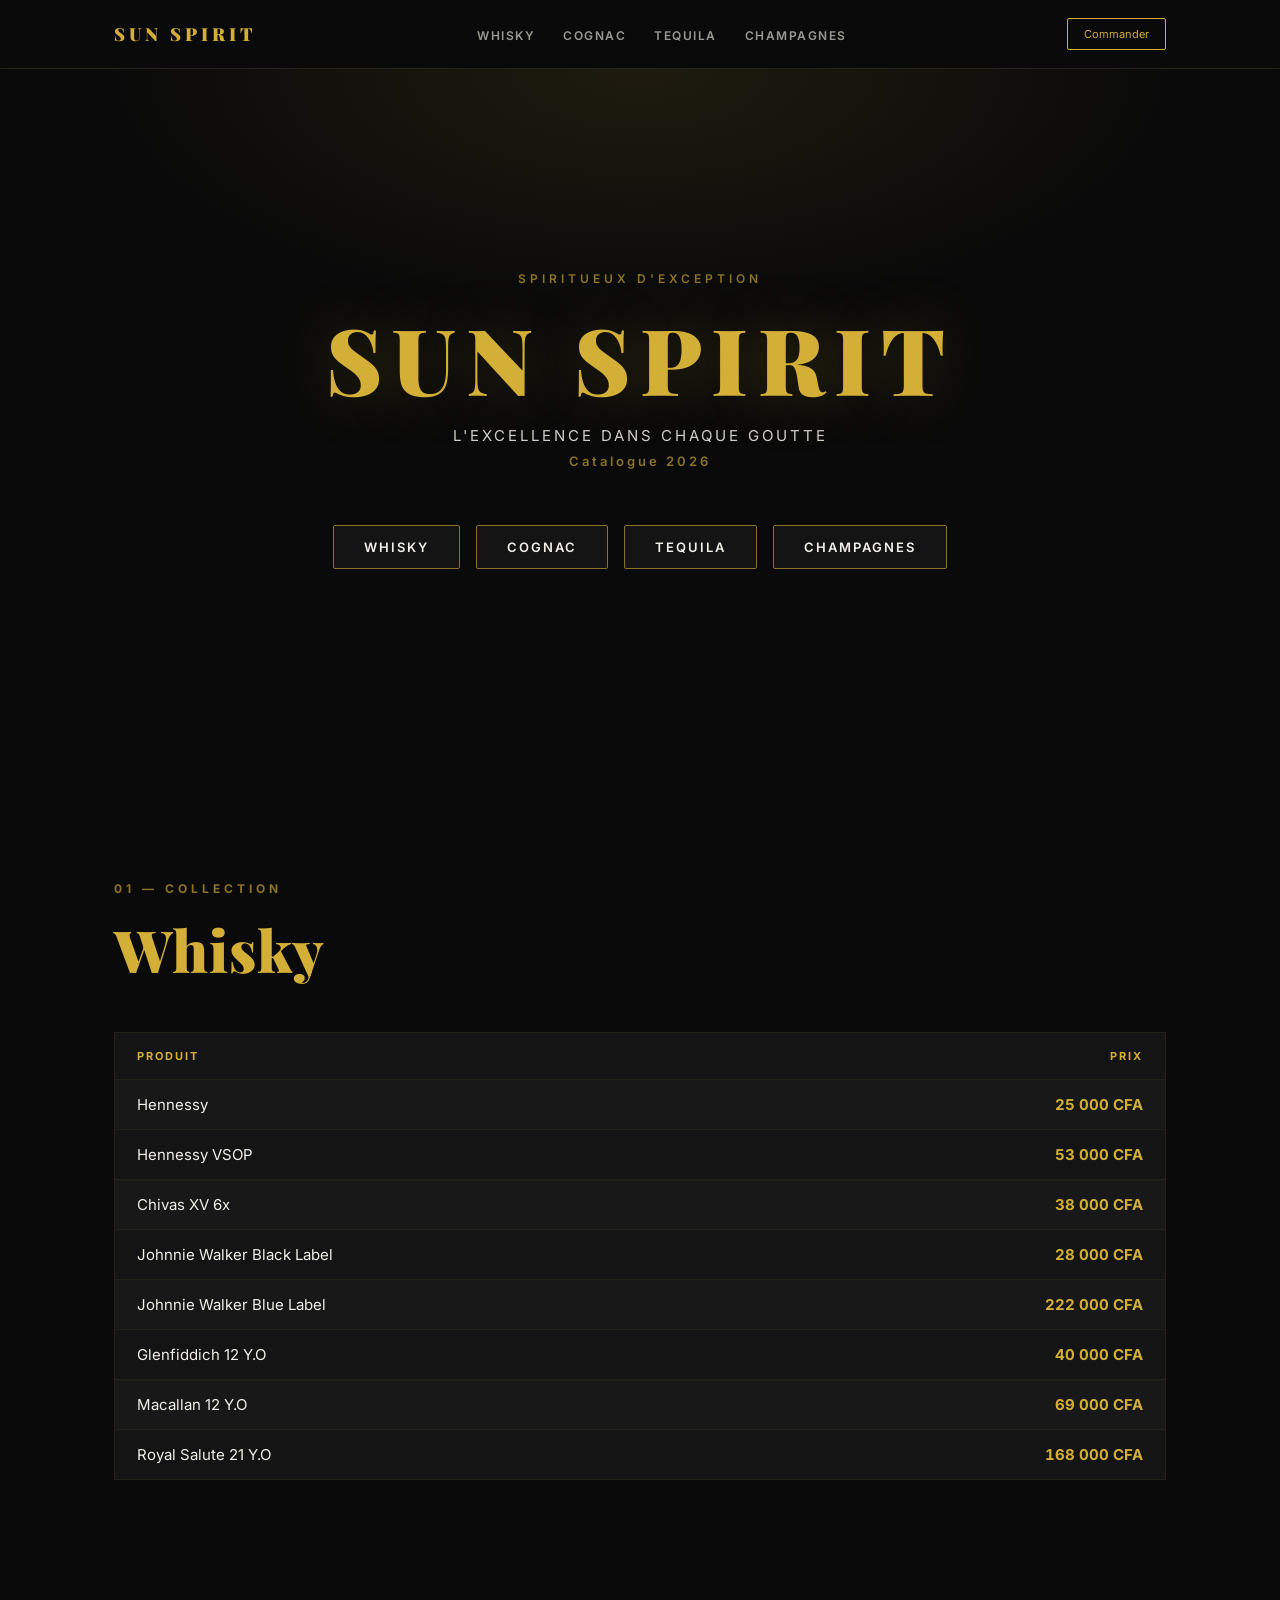
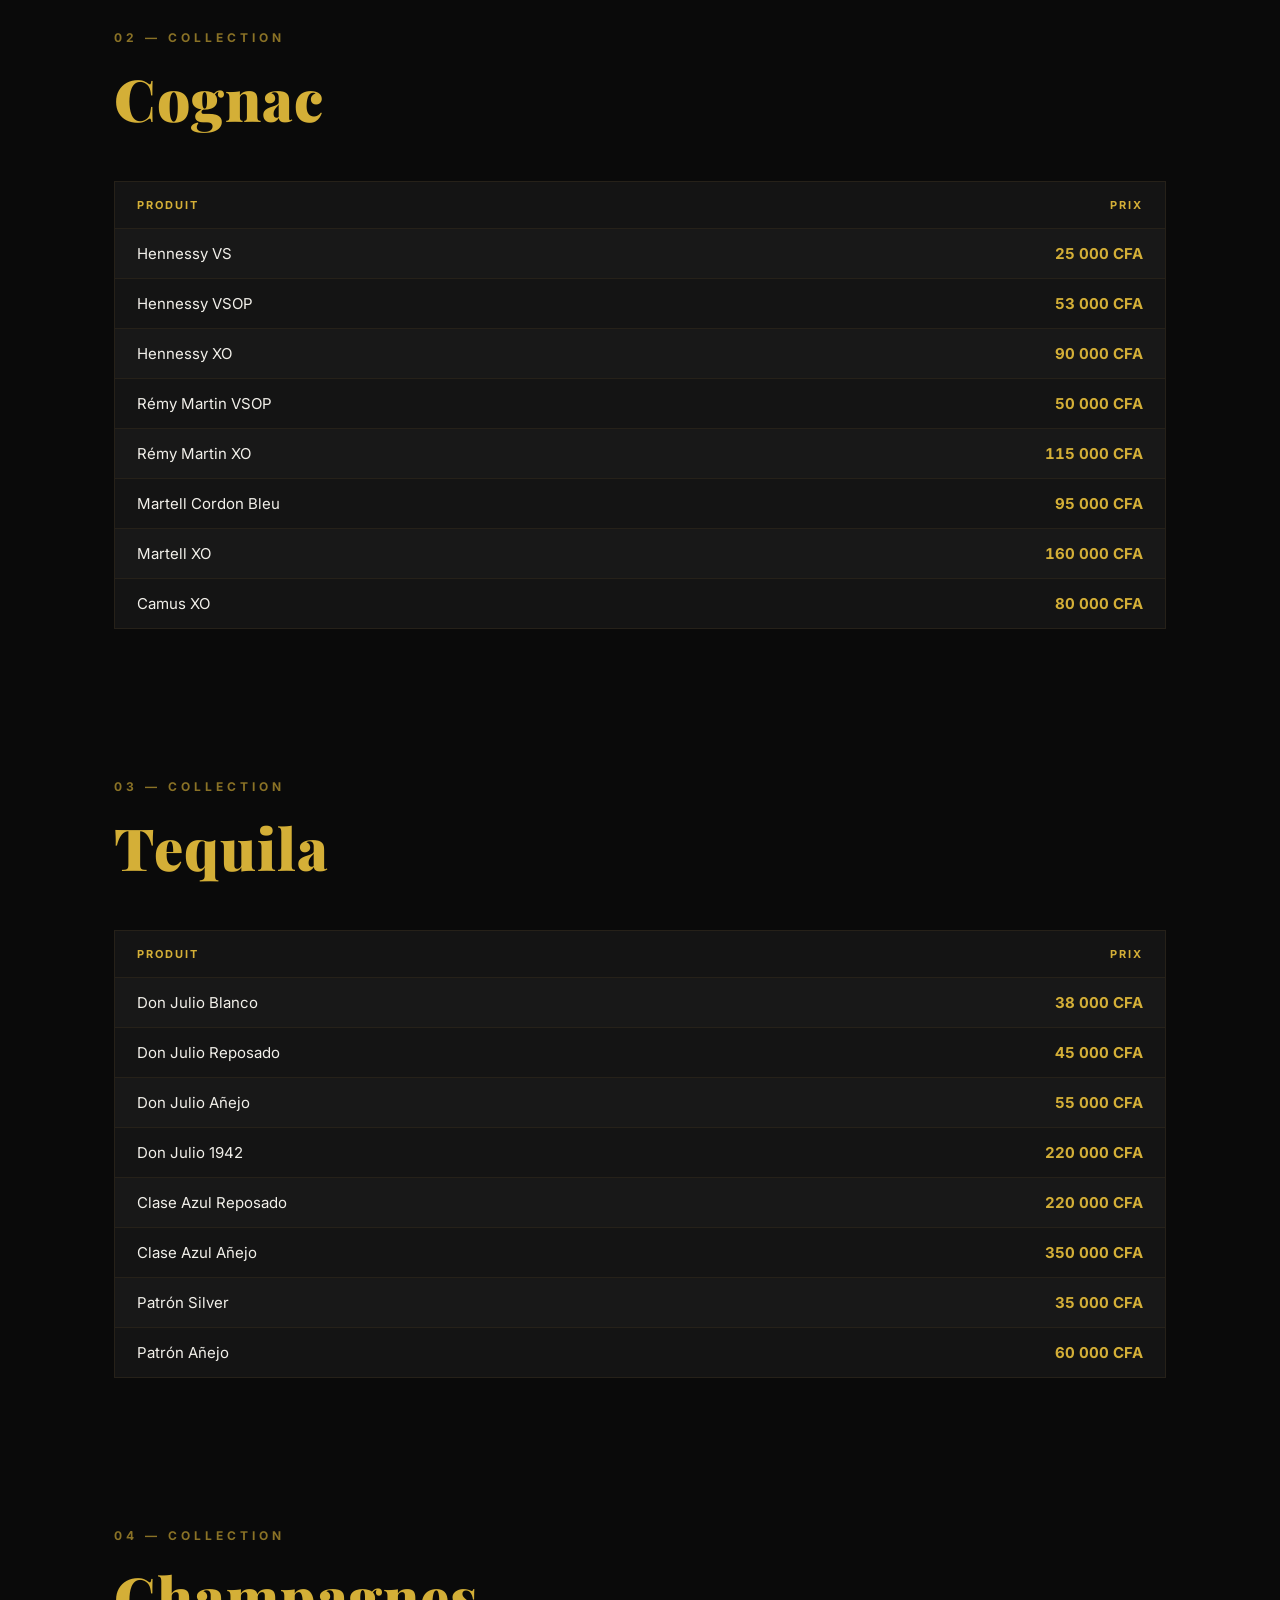
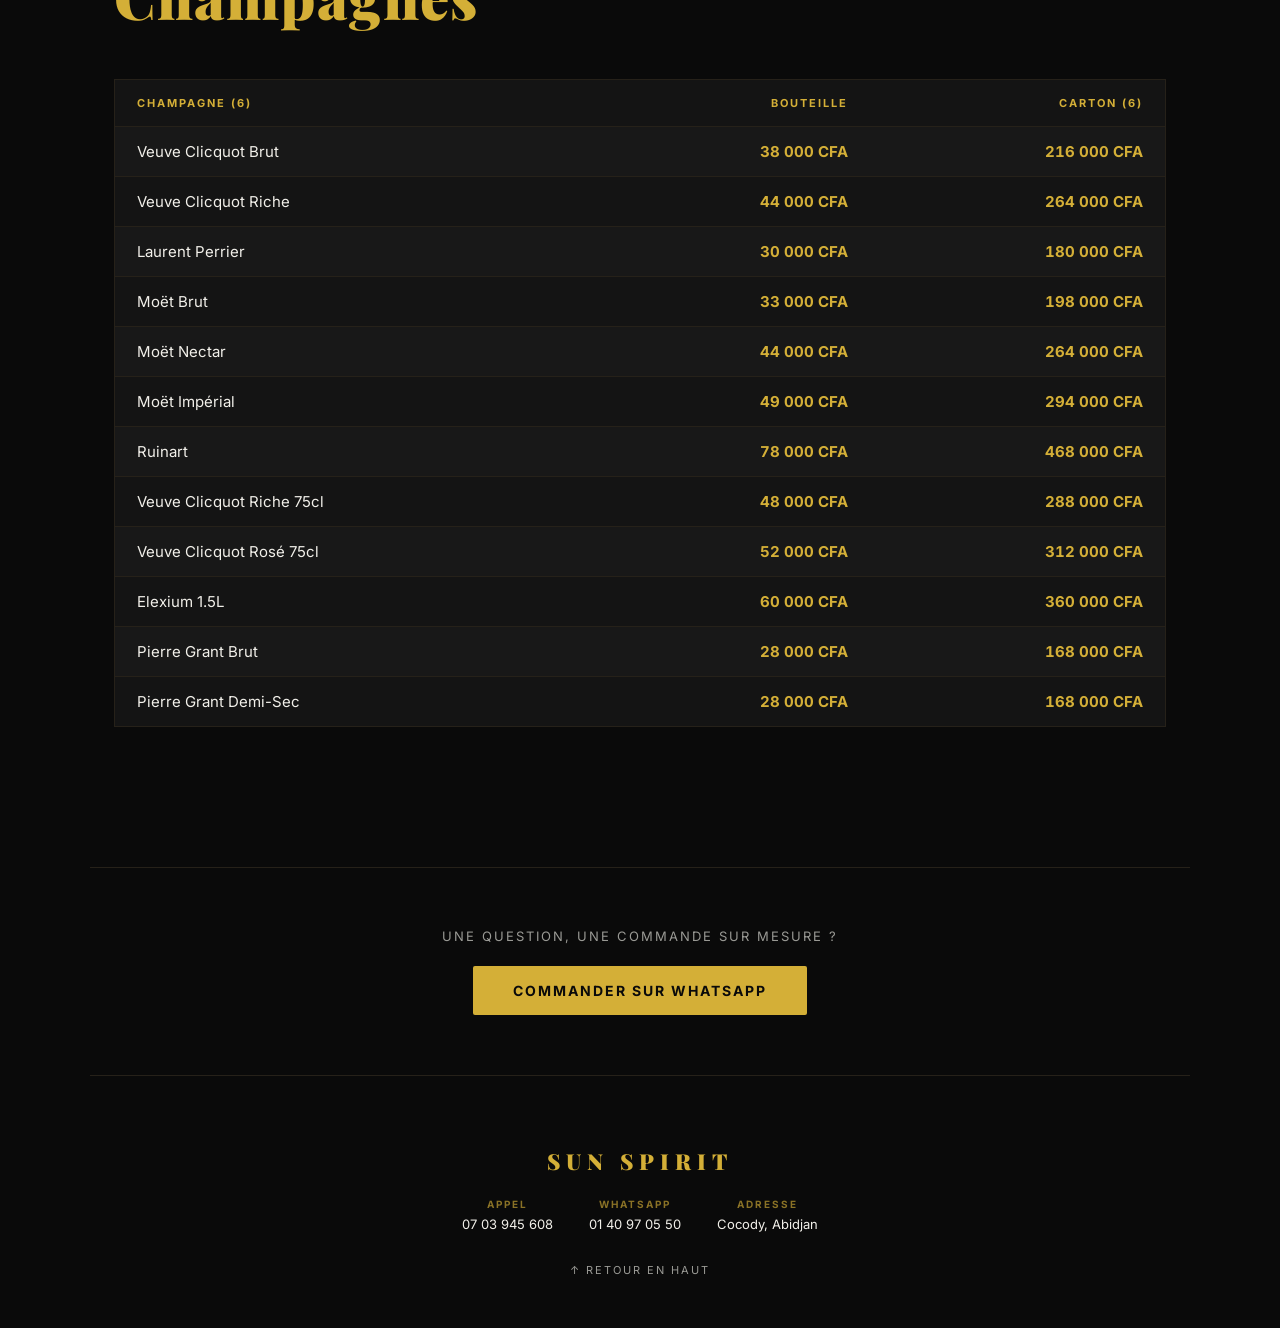
==== index.html @ 1bf561dc "Create index.html" ====
<!DOCTYPE html>
<html lang="fr">
<head>
<meta charset="UTF-8">
<meta name="viewport" content="width=device-width, initial-scale=1.0">
<title>Sun Spirit — Catalogue 2026</title>
<meta name="description" content="Sun Spirit — Spiritueux d'exception. Whisky, Cognac, Tequila, Champagnes. Livraison Abidjan.">

<!-- Open Graph (aperçu Facebook / WhatsApp) -->
<meta property="og:type" content="website">
<meta property="og:title" content="Sun Spirit — Catalogue 2026">
<meta property="og:description" content="Spiritueux d'exception — Whisky, Cognac, Tequila, Champagnes. Commande WhatsApp, livraison à Abidjan.">
<meta property="og:image" content="https://catalogue-sunspirit-2026.vercel.app/og-image.png">
<meta property="og:image:width" content="1200">
<meta property="og:image:height" content="630">
<meta property="og:url" content="https://catalogue-sunspirit-2026.vercel.app/">
<meta property="og:locale" content="fr_FR">
<meta property="og:site_name" content="Sun Spirit">

<!-- Twitter Card (au cas où) -->
<meta name="twitter:card" content="summary_large_image">
<meta name="twitter:title" content="Sun Spirit — Catalogue 2026">
<meta name="twitter:description" content="Spiritueux d'exception — Whisky, Cognac, Tequila, Champagnes.">
<meta name="twitter:image" content="https://catalogue-sunspirit-2026.vercel.app/og-image.png">

<link rel="preconnect" href="https://fonts.googleapis.com">
<link rel="preconnect" href="https://fonts.gstatic.com" crossorigin>
<link href="https://fonts.googleapis.com/css2?family=Playfair+Display:wght@600;700;900&family=Inter:wght@400;500;600;700&display=swap" rel="stylesheet">
<style>
  :root{
    --black: #0a0a0a;
    --panel: #141414;
    --panel-alt: #181818;
    --line: #262119;
    --gold: #D4AF37;
    --gold-soft: #8a7226;
    --white: #F2F0EA;
    --grey: #9a9a95;
  }
  *{box-sizing:border-box; margin:0; padding:0;}
  html{scroll-behavior:smooth;}
  body{
    background:var(--black);
    color:var(--white);
    font-family:'Inter', sans-serif;
    -webkit-font-smoothing:antialiased;
  }
  a{color:inherit; text-decoration:none;}

  ::selection{ background: var(--gold); color:#0a0a0a; }

  header{
    position:sticky; top:0; z-index:50;
    background:rgba(10,10,10,0.9);
    backdrop-filter: blur(8px);
    border-bottom:1px solid var(--line);
  }
  .nav-inner{
    max-width:1100px; margin:0 auto;
    display:flex; align-items:center; justify-content:space-between;
    padding:18px 24px;
  }
  .brand{
    font-family:'Playfair Display', serif;
    font-weight:900;
    letter-spacing:4px;
    font-size:18px;
    color:var(--gold);
  }
  nav ul{
    list-style:none; display:flex; gap:28px;
  }
  nav a{
    font-size:12px; letter-spacing:1.5px; text-transform:uppercase;
    color:var(--grey); font-weight:600;
    transition:color .2s ease;
    padding-bottom:4px;
    border-bottom:1px solid transparent;
  }
  nav a:hover{ color:var(--gold); border-color:var(--gold-soft); }
  .nav-cta{
    border:1px solid var(--gold); color:var(--gold) !important;
    padding:8px 16px; border-radius:2px;
    font-size:11px;
  }
  .nav-cta:hover{ background:var(--gold); color:var(--black) !important; }
  .burger{ display:none; }

  .hero{
    min-height:78vh;
    display:flex; flex-direction:column; align-items:center; justify-content:center;
    text-align:center;
    padding:80px 24px;
    position:relative;
    overflow:hidden;
  }
  .hero::before{
    content:"";
    position:absolute; inset:0;
    background:
      radial-gradient(ellipse 60% 50% at 50% 0%, rgba(212,175,55,0.10), transparent 70%);
    pointer-events:none;
  }
  .eyebrow{
    font-size:12px; letter-spacing:4px; color:var(--gold-soft);
    text-transform:uppercase; margin-bottom:26px;
    font-weight:600;
  }
  .hero h1{
    font-family:'Playfair Display', serif;
    font-weight:900;
    letter-spacing:10px;
    font-size:clamp(42px, 9vw, 92px);
    color:var(--gold);
    text-shadow: 0 0 60px rgba(212,175,55,0.25);
    line-height:1;
  }
  .hero .tagline{
    margin-top:22px;
    font-size:15px; letter-spacing:3px; text-transform:uppercase;
    color:var(--white); opacity:.85;
  }
  .hero .year{
    margin-top:8px;
    font-size:13px; letter-spacing:3px;
    color:var(--gold-soft); font-weight:600;
  }
  .hero-links{
    margin-top:56px;
    display:flex; flex-wrap:wrap; gap:16px; justify-content:center;
  }
  .pill{
    border:1px solid var(--gold-soft);
    color:var(--white);
    padding:13px 30px;
    font-size:13px; letter-spacing:2px; text-transform:uppercase;
    font-weight:600;
    border-radius:2px;
    transition: all .2s ease;
    background:var(--panel);
  }
  .pill:hover{ border-color:var(--gold); color:var(--gold); transform:translateY(-2px); }

  section.category{
    max-width:1100px; margin:0 auto;
    padding:110px 24px 40px;
    scroll-margin-top:90px;
  }
  .cat-eyebrow{
    font-size:12px; letter-spacing:4px; color:var(--gold-soft);
    text-transform:uppercase; font-weight:700; margin-bottom:14px;
  }
  .cat-title{
    font-family:'Playfair Display', serif;
    font-weight:900;
    font-size:clamp(36px, 5vw, 58px);
    color:var(--gold);
    margin-bottom:44px;
    letter-spacing:1px;
  }
  table{
    width:100%; border-collapse:collapse;
    border:1px solid var(--line);
  }
  thead th{
    text-align:left;
    font-size:11px; letter-spacing:2px; text-transform:uppercase;
    color:var(--gold);
    background:var(--panel);
    padding:16px 22px;
    font-weight:700;
  }
  thead th:not(:first-child){ text-align:right; }
  tbody td{
    padding:15px 22px;
    font-size:15px;
    border-top:1px solid var(--line);
  }
  tbody tr:nth-child(even){ background:var(--panel); }
  tbody tr:nth-child(odd){ background:var(--panel-alt); }
  tbody tr:hover{ background:#1f1b12; }
  tbody td:first-child{ color:var(--white); }
  tbody td:not(:first-child){
    text-align:right; color:var(--gold); font-weight:700;
    font-variant-numeric: tabular-nums;
  }
  .order-cell{ text-align:right !important; }
  .order-btn{
    display:inline-flex; align-items:center; gap:6px;
    font-size:11px; letter-spacing:1px; text-transform:uppercase;
    color:var(--gold-soft); font-weight:700;
    border:1px solid var(--line);
    padding:6px 12px; border-radius:2px;
    transition:all .2s ease;
  }
  tbody tr:hover .order-btn{ color:var(--gold); border-color:var(--gold-soft); }

  .cta-band{
    max-width:1100px; margin:100px auto 0;
    padding:60px 24px;
    text-align:center;
    border-top:1px solid var(--line);
    border-bottom:1px solid var(--line);
  }
  .cta-band p{
    font-size:13px; letter-spacing:2px; text-transform:uppercase;
    color:var(--grey); margin-bottom:22px;
  }
  .cta-band a.big-cta{
    display:inline-block;
    background:var(--gold);
    color:var(--black);
    font-weight:700;
    padding:16px 40px;
    font-size:14px; letter-spacing:2px; text-transform:uppercase;
    border-radius:2px;
  }
  .cta-band a.big-cta:hover{ background:#e8c559; }

  footer{
    text-align:center;
    padding:70px 24px 50px;
  }
  footer .brand-foot{
    font-family:'Playfair Display', serif;
    font-weight:900; letter-spacing:6px;
    color:var(--gold); font-size:22px;
    margin-bottom:22px;
  }
  .contact-grid{
    display:flex; flex-wrap:wrap; justify-content:center; gap:36px;
    margin-bottom:26px;
  }
  .contact-grid div{ font-size:13px; }
  .contact-grid span{
    display:block; color:var(--gold-soft); letter-spacing:2px;
    font-size:10px; text-transform:uppercase; margin-bottom:6px; font-weight:700;
  }
  footer .fine{
    font-size:11px; letter-spacing:2px; color:var(--grey);
    text-transform:uppercase; margin-top:30px;
  }

  @media (max-width:720px){
    nav ul{ display:none; }
    .hero h1{ letter-spacing:5px; }
    thead th, tbody td{ padding:12px 14px; font-size:13px; }
    section.category{ padding:80px 16px 20px; }
  }
</style>
</head>
<body>

<header>
  <div class="nav-inner">
    <div class="brand">SUN SPIRIT</div>
    <nav>
      <ul>
        <li><a href="#whisky">Whisky</a></li>
        <li><a href="#cognac">Cognac</a></li>
        <li><a href="#tequila">Tequila</a></li>
        <li><a href="#champagnes">Champagnes</a></li>
      </ul>
    </nav>
    <a class="nav-cta" href="https://wa.me/2250140970550" target="_blank" rel="noopener">Commander</a>
  </div>
</header>

<section class="hero" id="top">
  <div class="eyebrow">Spiritueux d'exception</div>
  <h1>SUN SPIRIT</h1>
  <div class="tagline">L'excellence dans chaque goutte</div>
  <div class="year">Catalogue 2026</div>
  <div class="hero-links">
    <a class="pill" href="#whisky">Whisky</a>
    <a class="pill" href="#cognac">Cognac</a>
    <a class="pill" href="#tequila">Tequila</a>
    <a class="pill" href="#champagnes">Champagnes</a>
  </div>
</section>

<section class="category" id="whisky">
  <div class="cat-eyebrow">01 — Collection</div>
  <h2 class="cat-title">Whisky</h2>
  <table>
    <thead><tr><th>Produit</th><th>Prix</th></tr></thead>
    <tbody>
      <tr><td>Hennessy</td><td>25 000 CFA</td></tr>
      <tr><td>Hennessy VSOP</td><td>53 000 CFA</td></tr>
      <tr><td>Chivas XV 6x</td><td>38 000 CFA</td></tr>
      <tr><td>Johnnie Walker Black Label</td><td>28 000 CFA</td></tr>
      <tr><td>Johnnie Walker Blue Label</td><td>222 000 CFA</td></tr>
      <tr><td>Glenfiddich 12 Y.O</td><td>40 000 CFA</td></tr>
      <tr><td>Macallan 12 Y.O</td><td>69 000 CFA</td></tr>
      <tr><td>Royal Salute 21 Y.O</td><td>168 000 CFA</td></tr>
    </tbody>
  </table>
</section>

<section class="category" id="cognac">
  <div class="cat-eyebrow">02 — Collection</div>
  <h2 class="cat-title">Cognac</h2>
  <table>
    <thead><tr><th>Produit</th><th>Prix</th></tr></thead>
    <tbody>
      <tr><td>Hennessy VS</td><td>25 000 CFA</td></tr>
      <tr><td>Hennessy VSOP</td><td>53 000 CFA</td></tr>
      <tr><td>Hennessy XO</td><td>90 000 CFA</td></tr>
      <tr><td>Rémy Martin VSOP</td><td>50 000 CFA</td></tr>
      <tr><td>Rémy Martin XO</td><td>115 000 CFA</td></tr>
      <tr><td>Martell Cordon Bleu</td><td>95 000 CFA</td></tr>
      <tr><td>Martell XO</td><td>160 000 CFA</td></tr>
      <tr><td>Camus XO</td><td>80 000 CFA</td></tr>
    </tbody>
  </table>
</section>

<section class="category" id="tequila">
  <div class="cat-eyebrow">03 — Collection</div>
  <h2 class="cat-title">Tequila</h2>
  <table>
    <thead><tr><th>Produit</th><th>Prix</th></tr></thead>
    <tbody>
      <tr><td>Don Julio Blanco</td><td>38 000 CFA</td></tr>
      <tr><td>Don Julio Reposado</td><td>45 000 CFA</td></tr>
      <tr><td>Don Julio Añejo</td><td>55 000 CFA</td></tr>
      <tr><td>Don Julio 1942</td><td>220 000 CFA</td></tr>
      <tr><td>Clase Azul Reposado</td><td>220 000 CFA</td></tr>
      <tr><td>Clase Azul Añejo</td><td>350 000 CFA</td></tr>
      <tr><td>Patrón Silver</td><td>35 000 CFA</td></tr>
      <tr><td>Patrón Añejo</td><td>60 000 CFA</td></tr>
    </tbody>
  </table>
</section>

<section class="category" id="champagnes">
  <div class="cat-eyebrow">04 — Collection</div>
  <h2 class="cat-title">Champagnes</h2>
  <table>
    <thead><tr><th>Champagne (6)</th><th>Bouteille</th><th>Carton (6)</th></tr></thead>
    <tbody>
      <tr><td>Veuve Clicquot Brut</td><td>38 000 CFA</td><td>216 000 CFA</td></tr>
      <tr><td>Veuve Clicquot Riche</td><td>44 000 CFA</td><td>264 000 CFA</td></tr>
      <tr><td>Laurent Perrier</td><td>30 000 CFA</td><td>180 000 CFA</td></tr>
      <tr><td>Moët Brut</td><td>33 000 CFA</td><td>198 000 CFA</td></tr>
      <tr><td>Moët Nectar</td><td>44 000 CFA</td><td>264 000 CFA</td></tr>
      <tr><td>Moët Impérial</td><td>49 000 CFA</td><td>294 000 CFA</td></tr>
      <tr><td>Ruinart</td><td>78 000 CFA</td><td>468 000 CFA</td></tr>
      <tr><td>Veuve Clicquot Riche 75cl</td><td>48 000 CFA</td><td>288 000 CFA</td></tr>
      <tr><td>Veuve Clicquot Rosé 75cl</td><td>52 000 CFA</td><td>312 000 CFA</td></tr>
      <tr><td>Elexium 1.5L</td><td>60 000 CFA</td><td>360 000 CFA</td></tr>
      <tr><td>Pierre Grant Brut</td><td>28 000 CFA</td><td>168 000 CFA</td></tr>
      <tr><td>Pierre Grant Demi-Sec</td><td>28 000 CFA</td><td>168 000 CFA</td></tr>
    </tbody>
  </table>
</section>

<div class="cta-band">
  <p>Une question, une commande sur mesure ?</p>
  <a class="big-cta" href="https://wa.me/2250140970550" target="_blank" rel="noopener">Commander sur WhatsApp</a>
</div>

<footer>
  <div class="brand-foot">SUN SPIRIT</div>
  <div class="contact-grid">
    <div><span>Appel</span>07 03 945 608</div>
    <div><span>WhatsApp</span>01 40 97 05 50</div>
    <div><span>Adresse</span>Cocody, Abidjan</div>
  </div>
  <a href="#top" class="fine">↑ Retour en haut</a>
</footer>

</body>
</html>
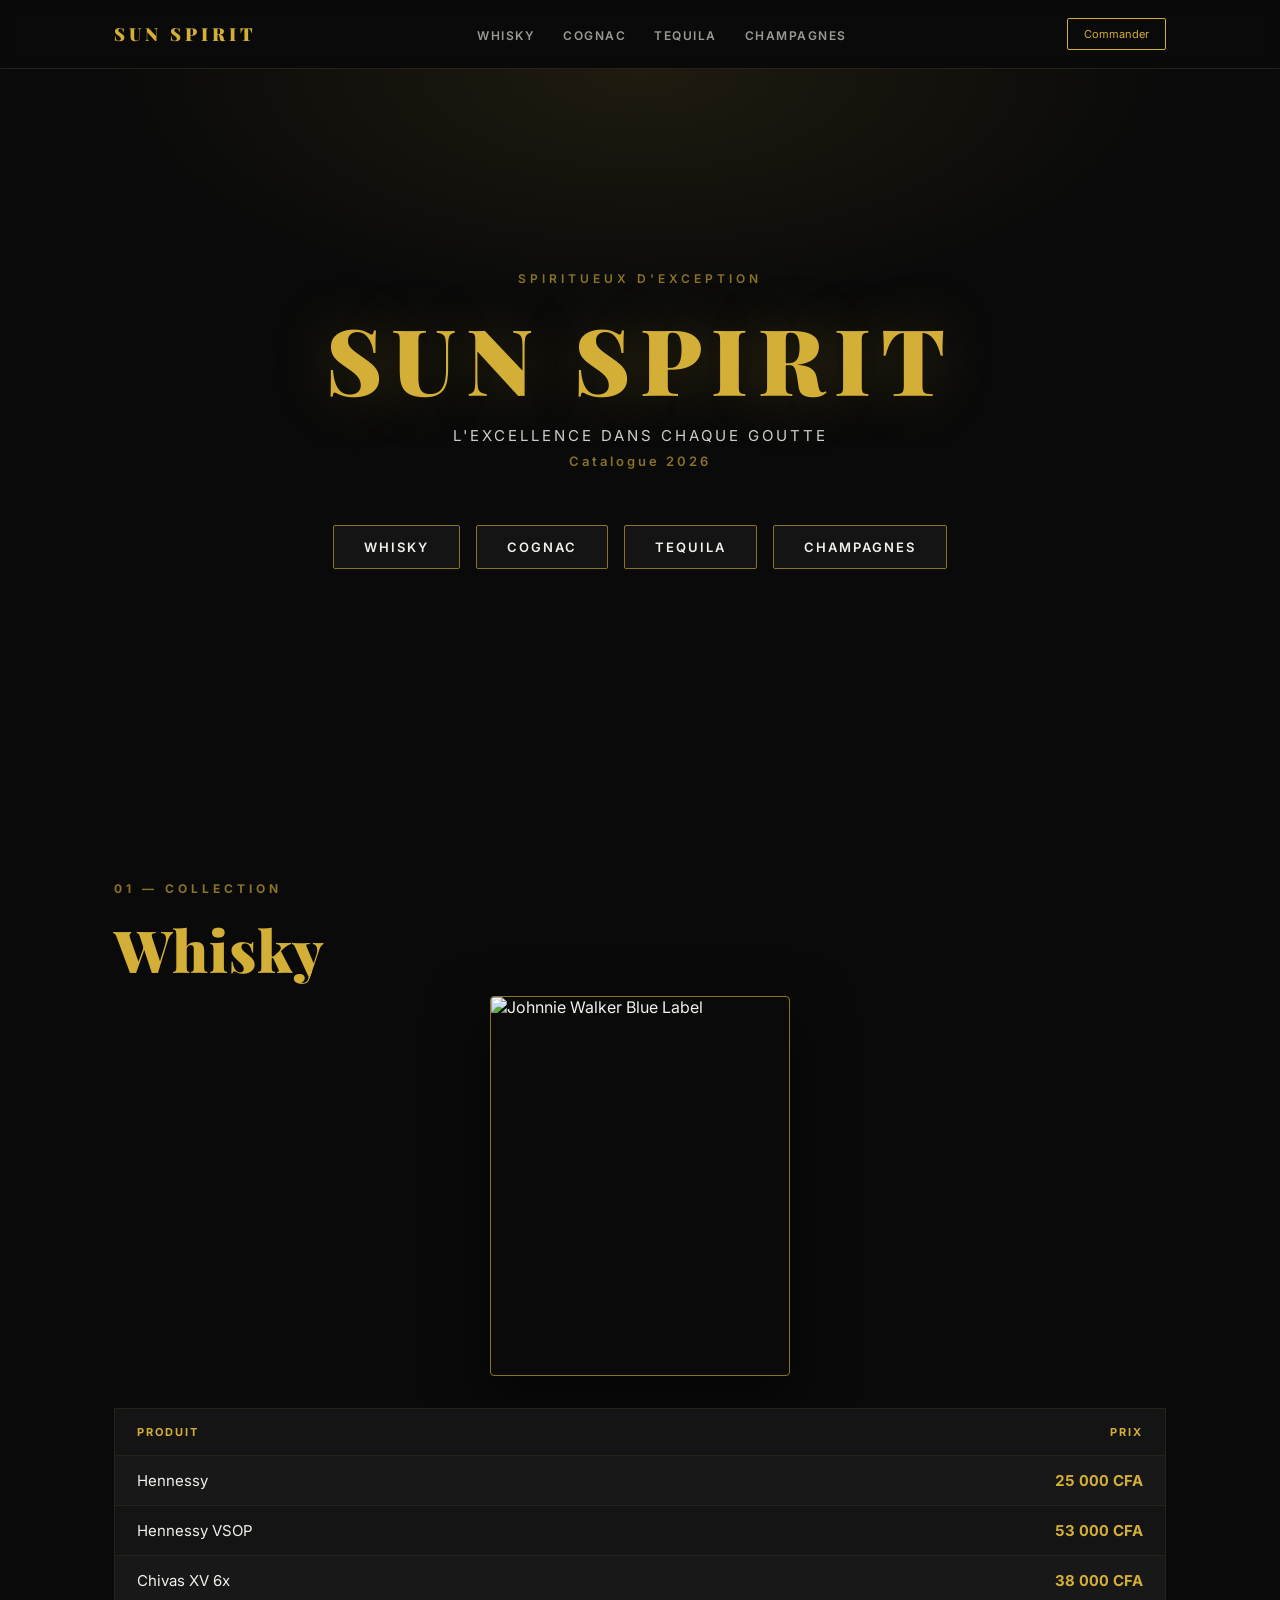
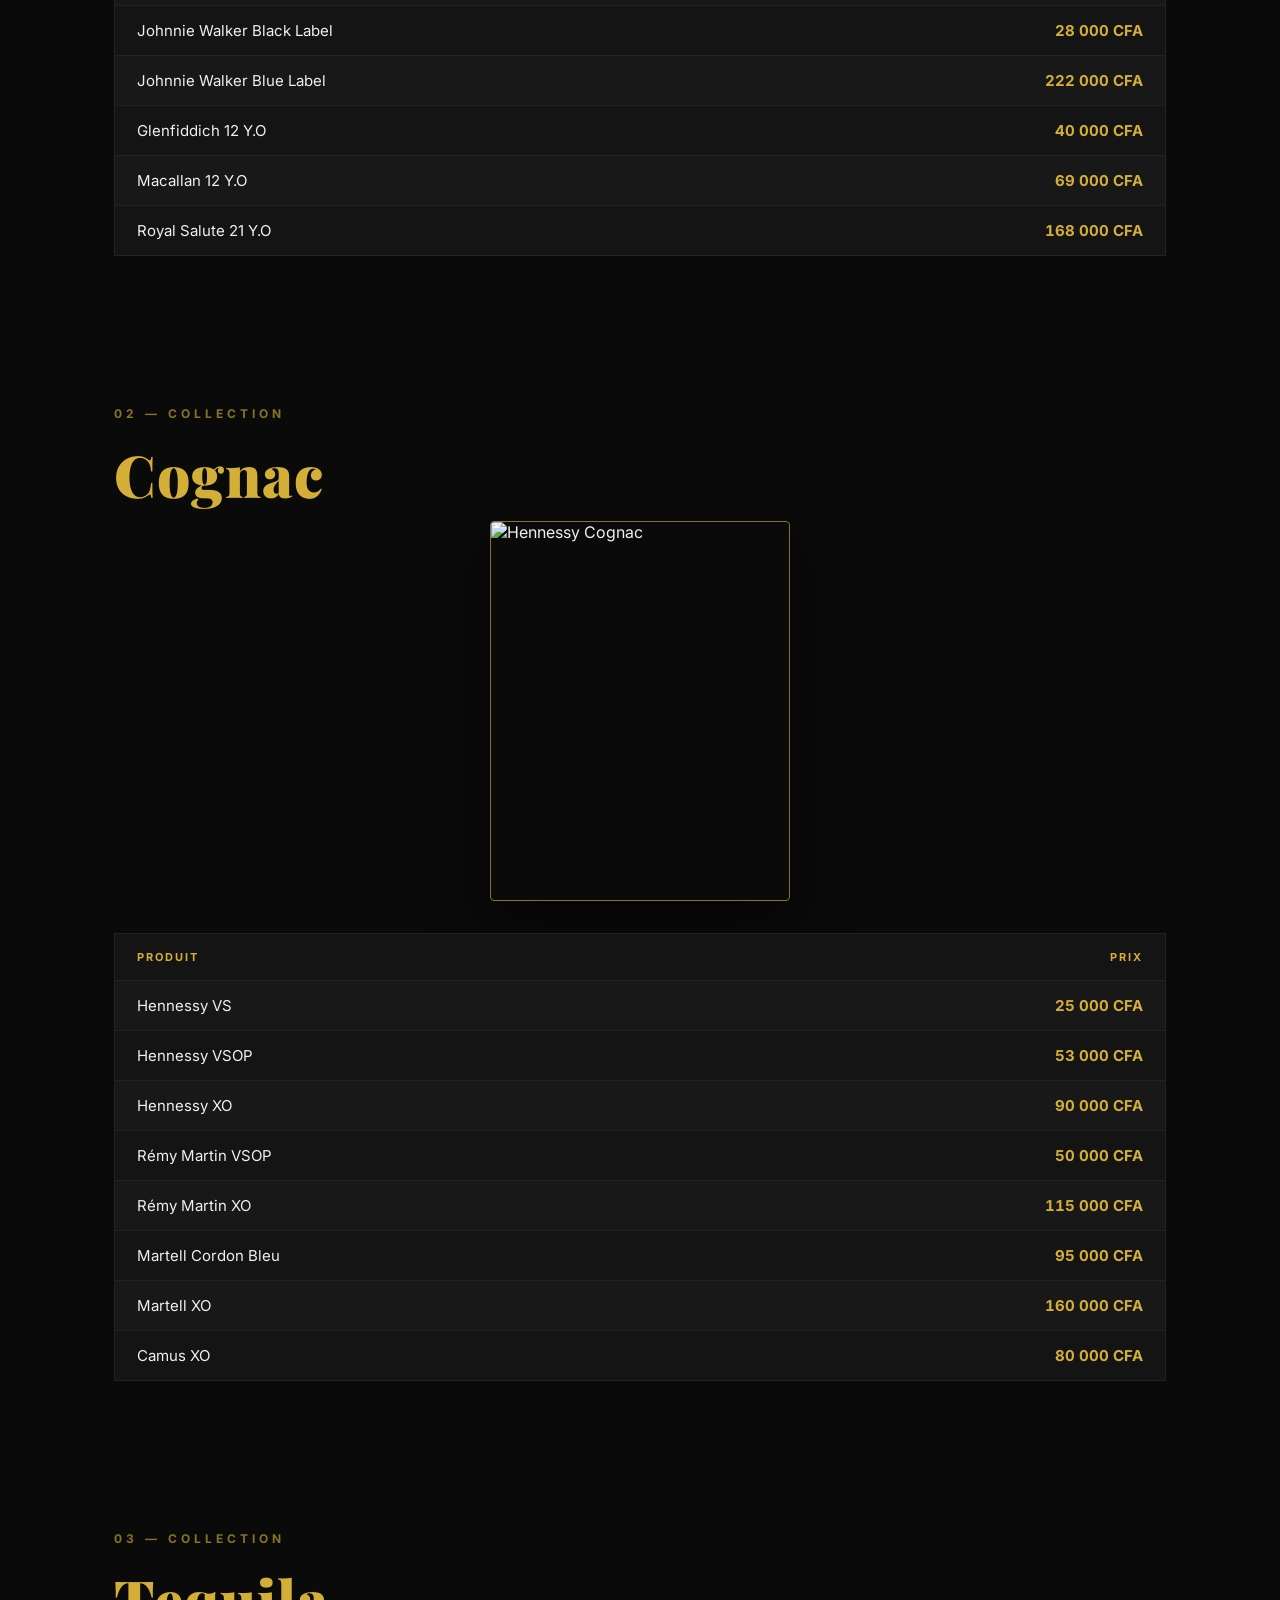
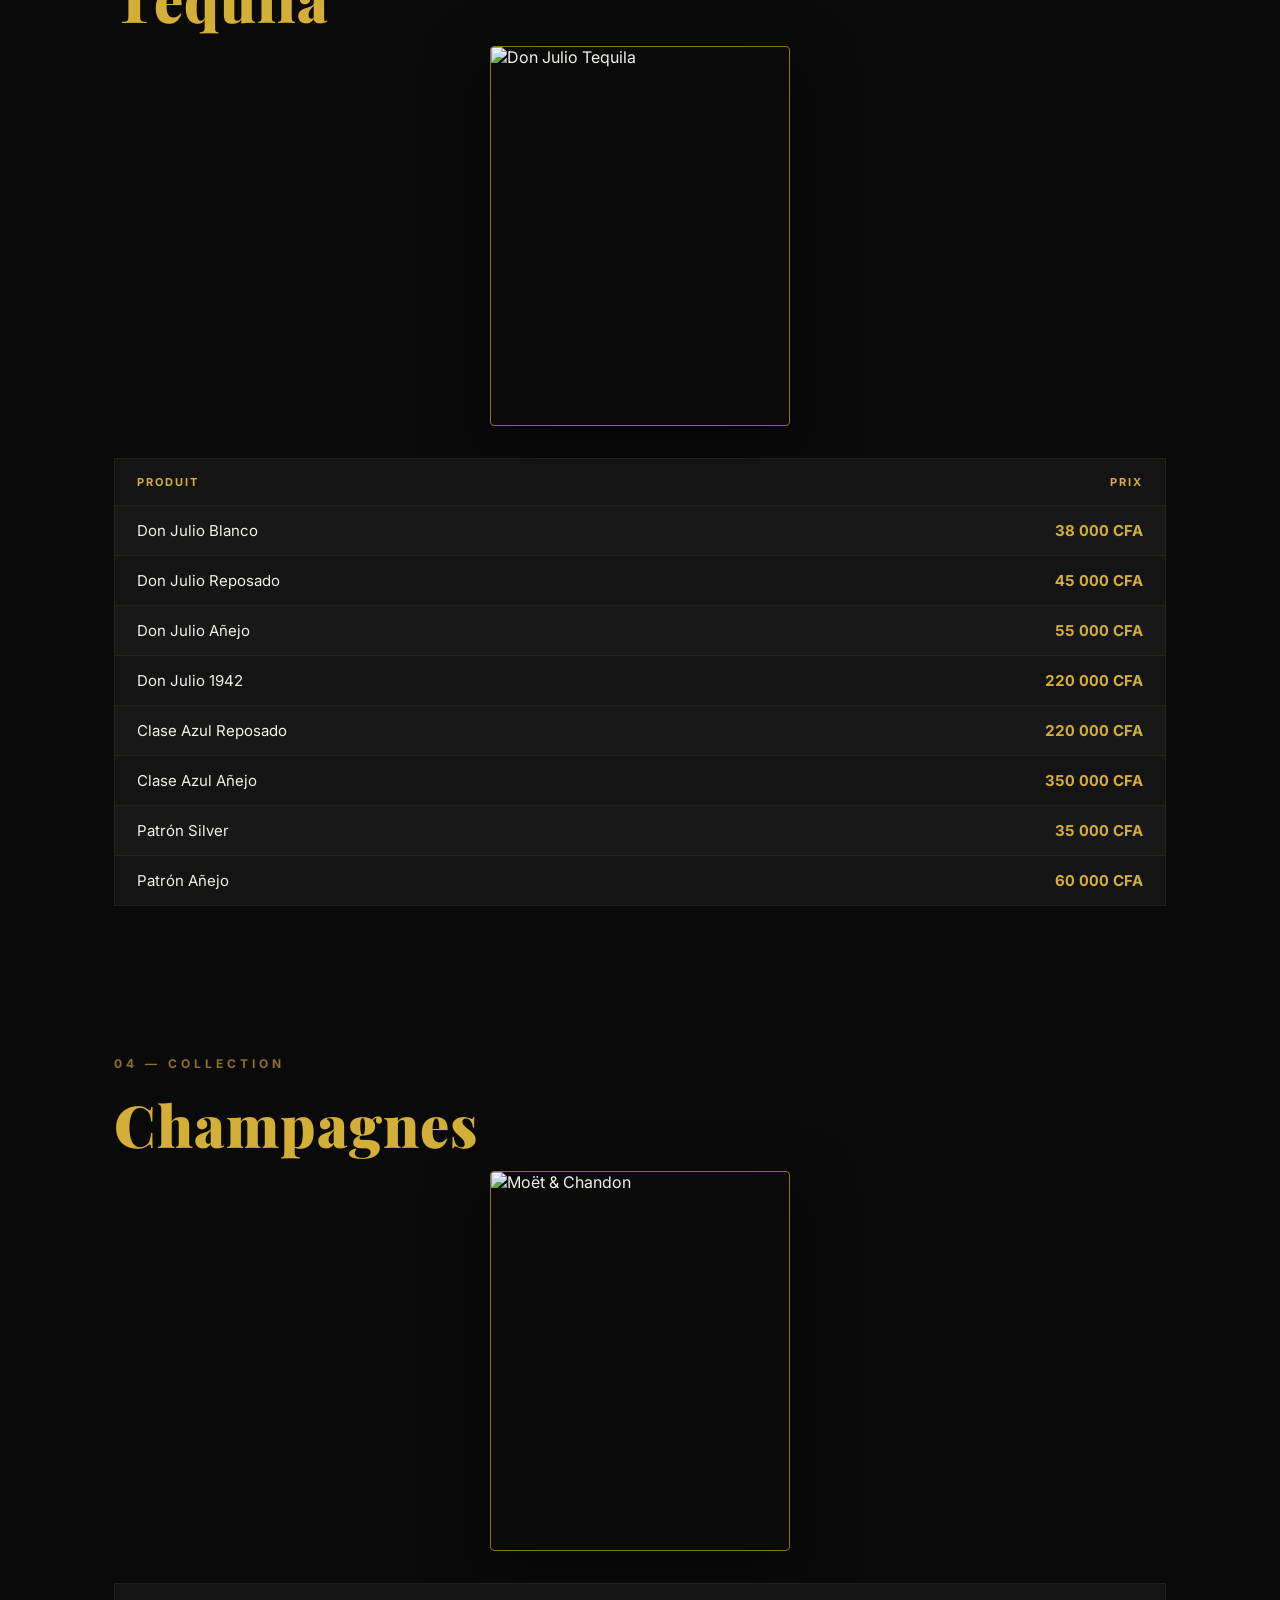
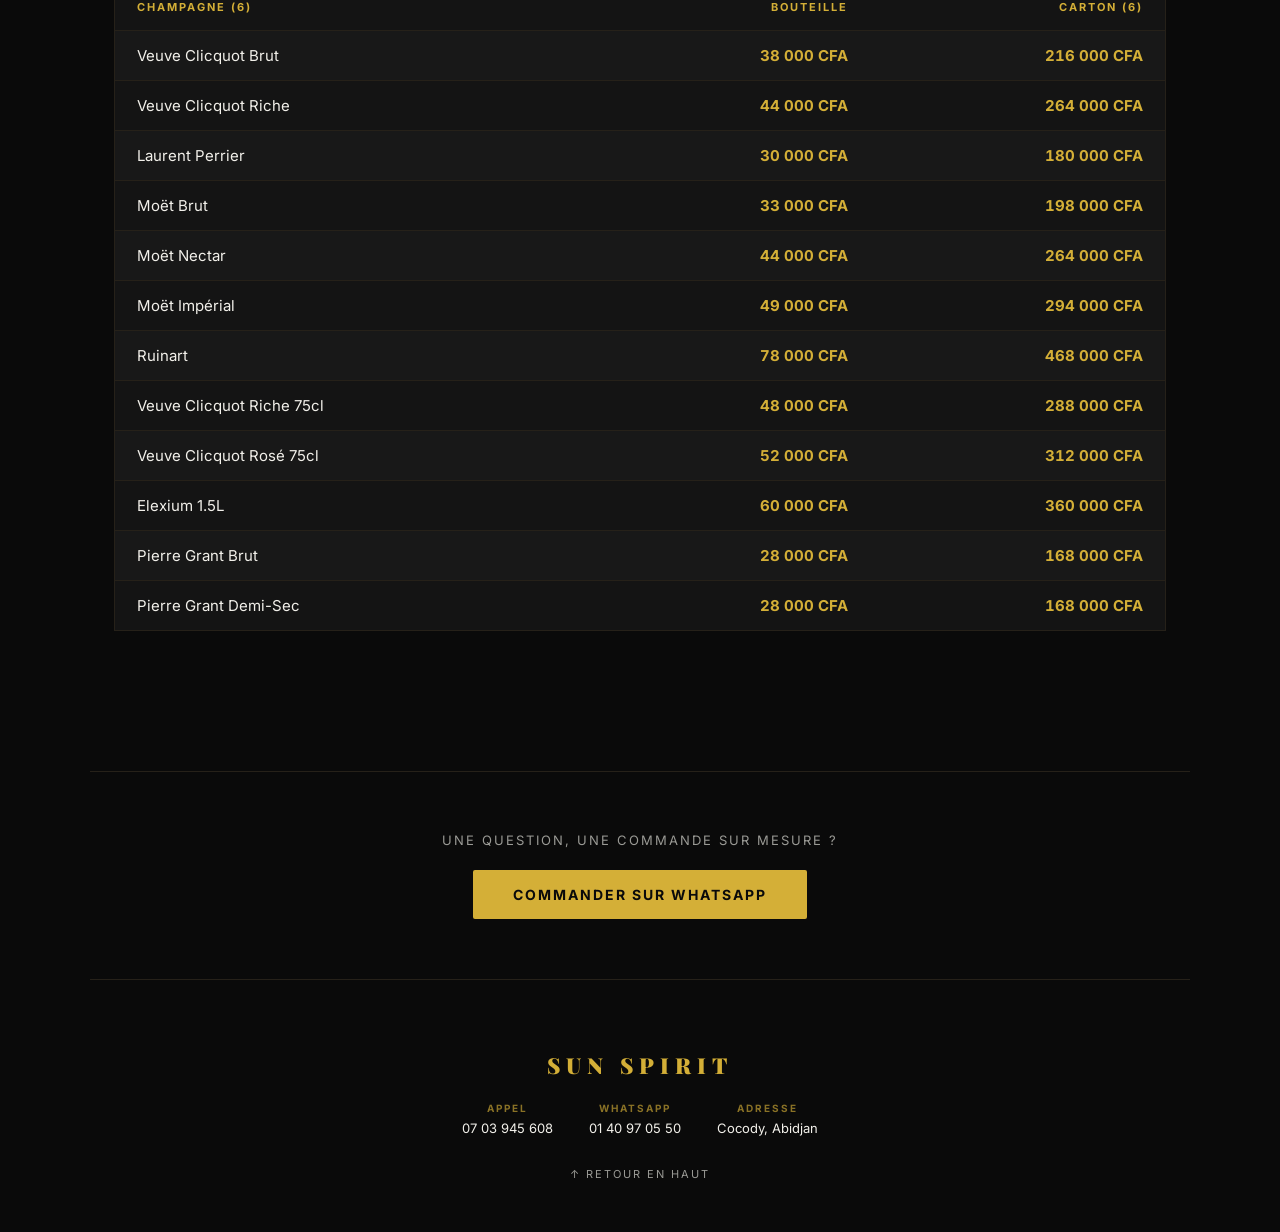
==== commit e7fecc2b: "Create index.html" ====
--- a/index.html
+++ b/index.html
@@ -155,8 +155,19 @@
     font-weight:900;
     font-size:clamp(36px, 5vw, 58px);
     color:var(--gold);
-    margin-bottom:44px;
+    margin-bottom:8px;
     letter-spacing:1px;
+  }
+  .cat-banner-photo{
+    width:300px;
+    max-width:70%;
+    height:380px;
+    object-fit:cover;
+    display:block;
+    margin:0 auto 32px;
+    border-radius:4px;
+    border:1px solid var(--gold-soft);
+    box-shadow:0 24px 60px rgba(0,0,0,0.55);
   }
   table{
     width:100%; border-collapse:collapse;
@@ -184,16 +195,6 @@
     text-align:right; color:var(--gold); font-weight:700;
     font-variant-numeric: tabular-nums;
   }
-  .order-cell{ text-align:right !important; }
-  .order-btn{
-    display:inline-flex; align-items:center; gap:6px;
-    font-size:11px; letter-spacing:1px; text-transform:uppercase;
-    color:var(--gold-soft); font-weight:700;
-    border:1px solid var(--line);
-    padding:6px 12px; border-radius:2px;
-    transition:all .2s ease;
-  }
-  tbody tr:hover .order-btn{ color:var(--gold); border-color:var(--gold-soft); }
 
   .cta-band{
     max-width:1100px; margin:100px auto 0;
@@ -282,6 +283,7 @@
 <section class="category" id="whisky">
   <div class="cat-eyebrow">01 — Collection</div>
   <h2 class="cat-title">Whisky</h2>
+  <img src="images/cat-whisky.jpg" alt="Johnnie Walker Blue Label" class="cat-banner-photo">
   <table>
     <thead><tr><th>Produit</th><th>Prix</th></tr></thead>
     <tbody>
@@ -300,6 +302,7 @@
 <section class="category" id="cognac">
   <div class="cat-eyebrow">02 — Collection</div>
   <h2 class="cat-title">Cognac</h2>
+  <img src="images/cat-cognac.jpg" alt="Hennessy Cognac" class="cat-banner-photo">
   <table>
     <thead><tr><th>Produit</th><th>Prix</th></tr></thead>
     <tbody>
@@ -318,6 +321,7 @@
 <section class="category" id="tequila">
   <div class="cat-eyebrow">03 — Collection</div>
   <h2 class="cat-title">Tequila</h2>
+  <img src="images/cat-tequila.jpg" alt="Don Julio Tequila" class="cat-banner-photo">
   <table>
     <thead><tr><th>Produit</th><th>Prix</th></tr></thead>
     <tbody>
@@ -336,6 +340,7 @@
 <section class="category" id="champagnes">
   <div class="cat-eyebrow">04 — Collection</div>
   <h2 class="cat-title">Champagnes</h2>
+  <img src="images/cat-champagnes.jpg" alt="Moët & Chandon" class="cat-banner-photo">
   <table>
     <thead><tr><th>Champagne (6)</th><th>Bouteille</th><th>Carton (6)</th></tr></thead>
     <tbody>
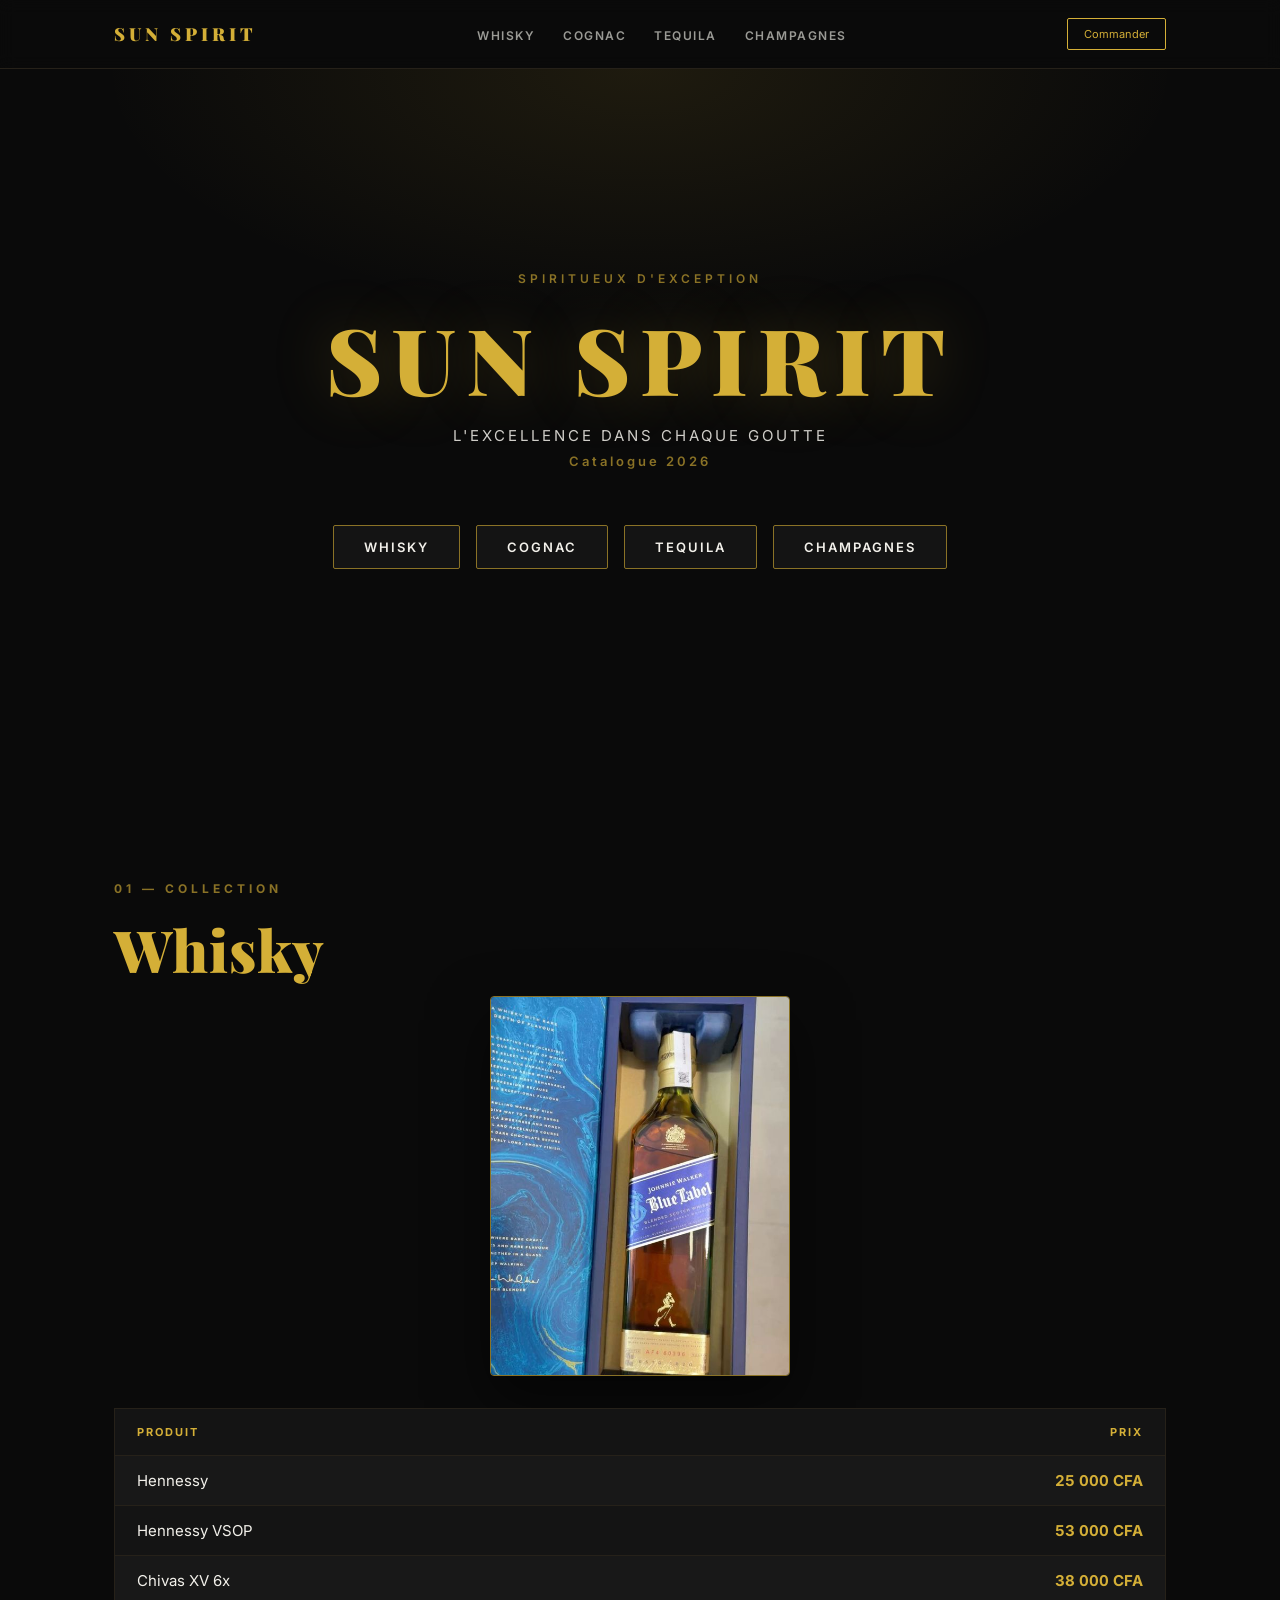
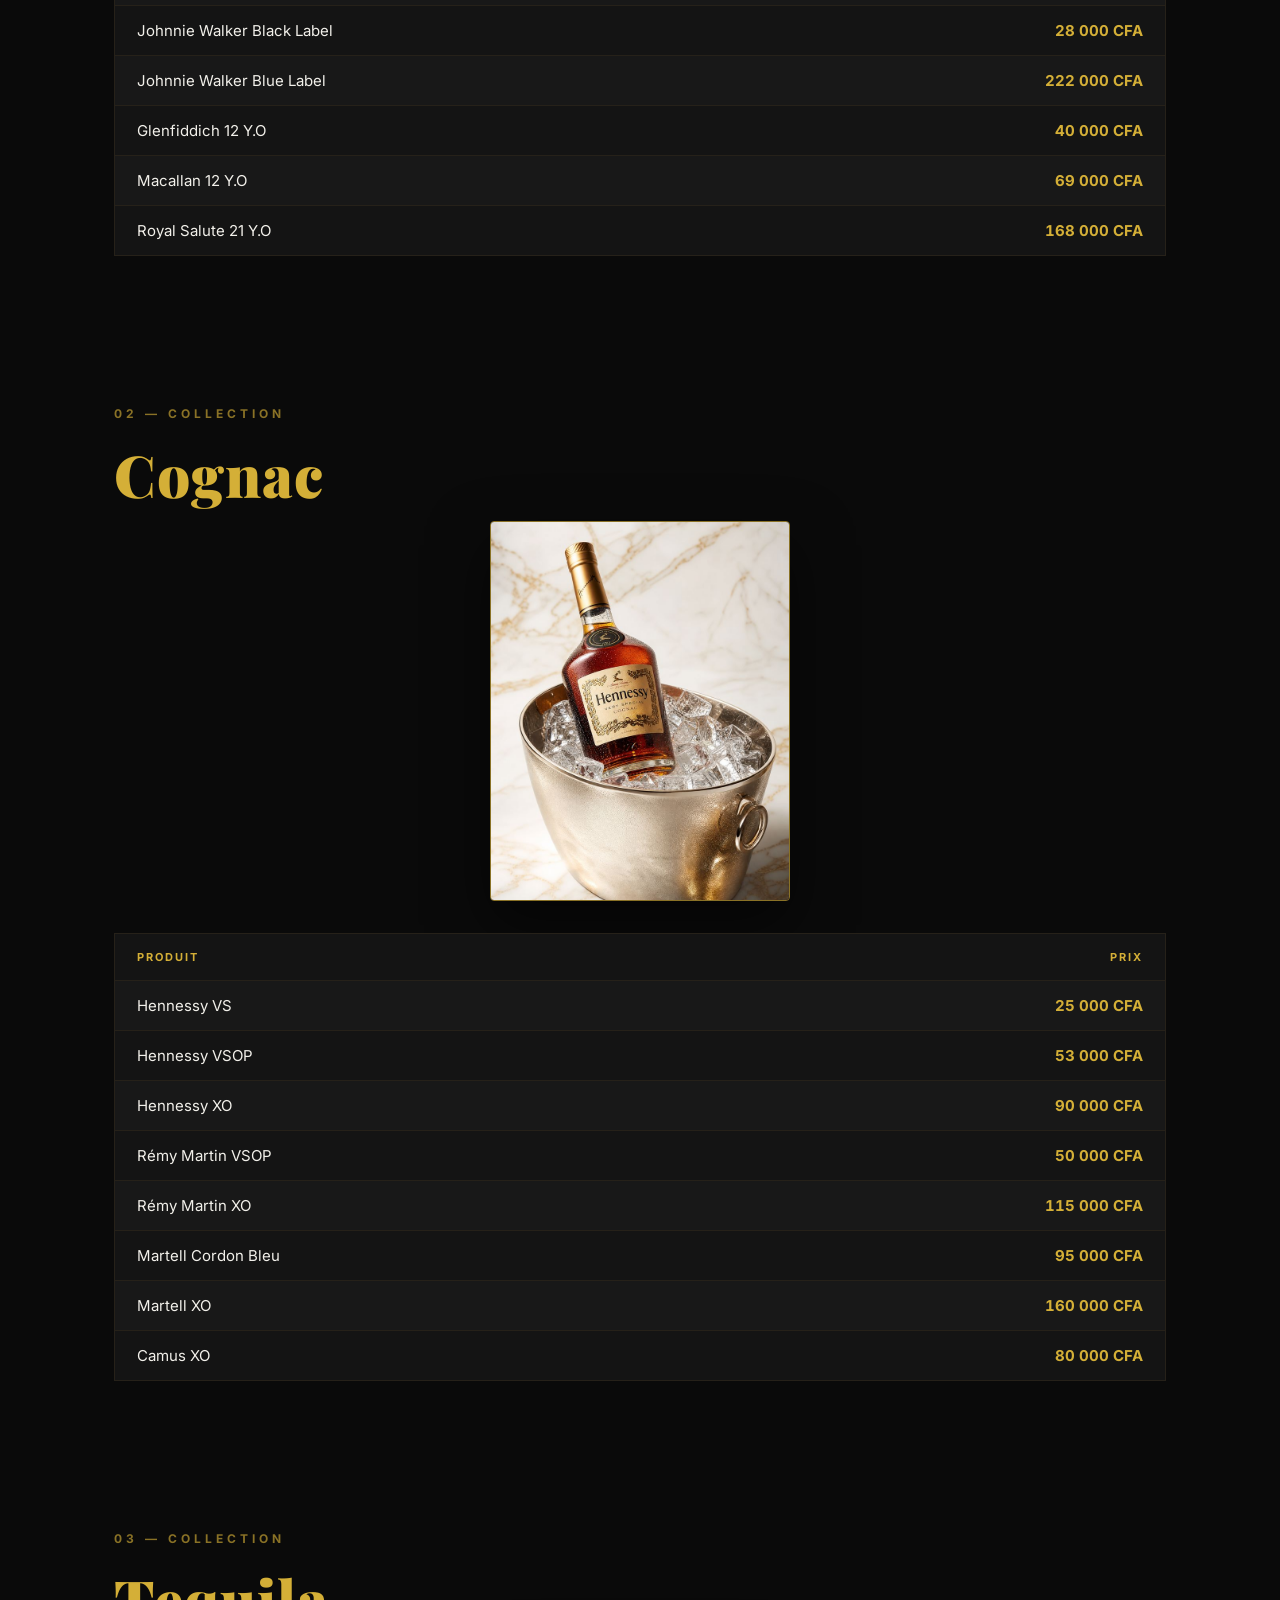
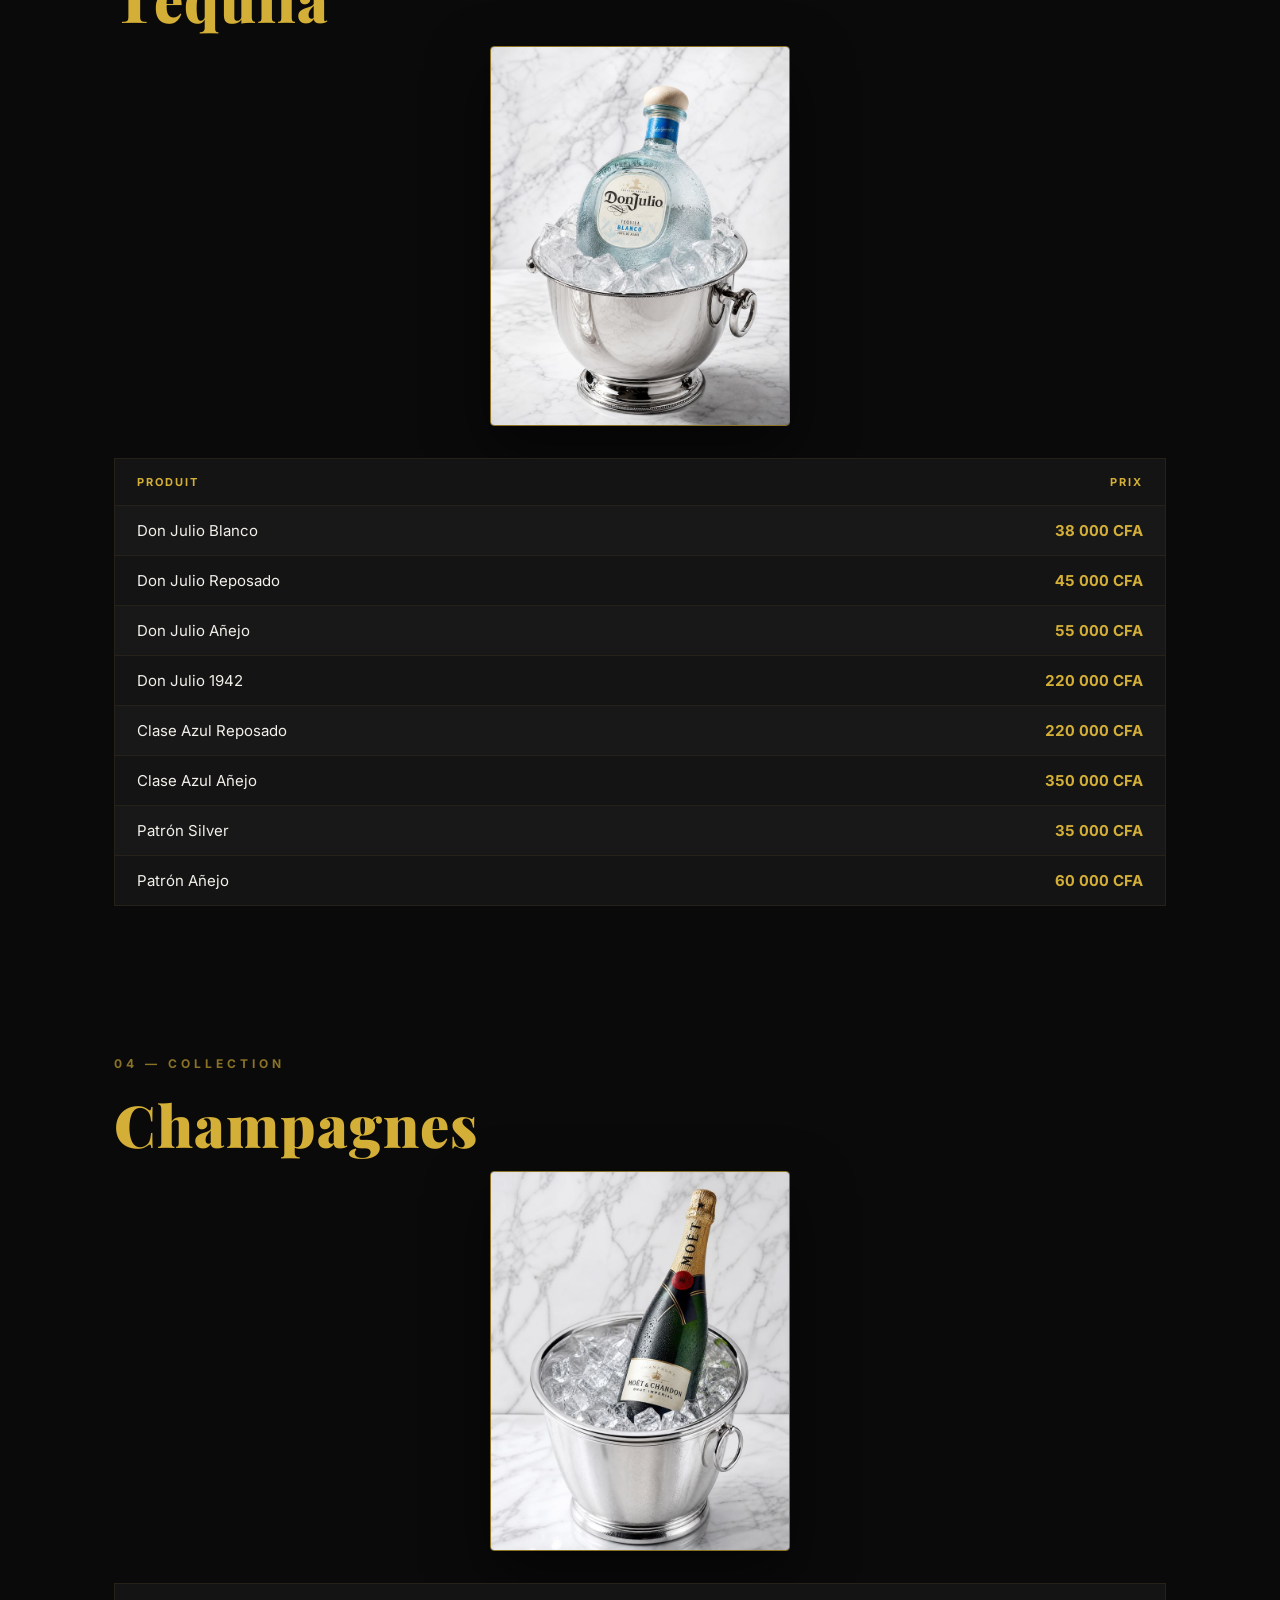
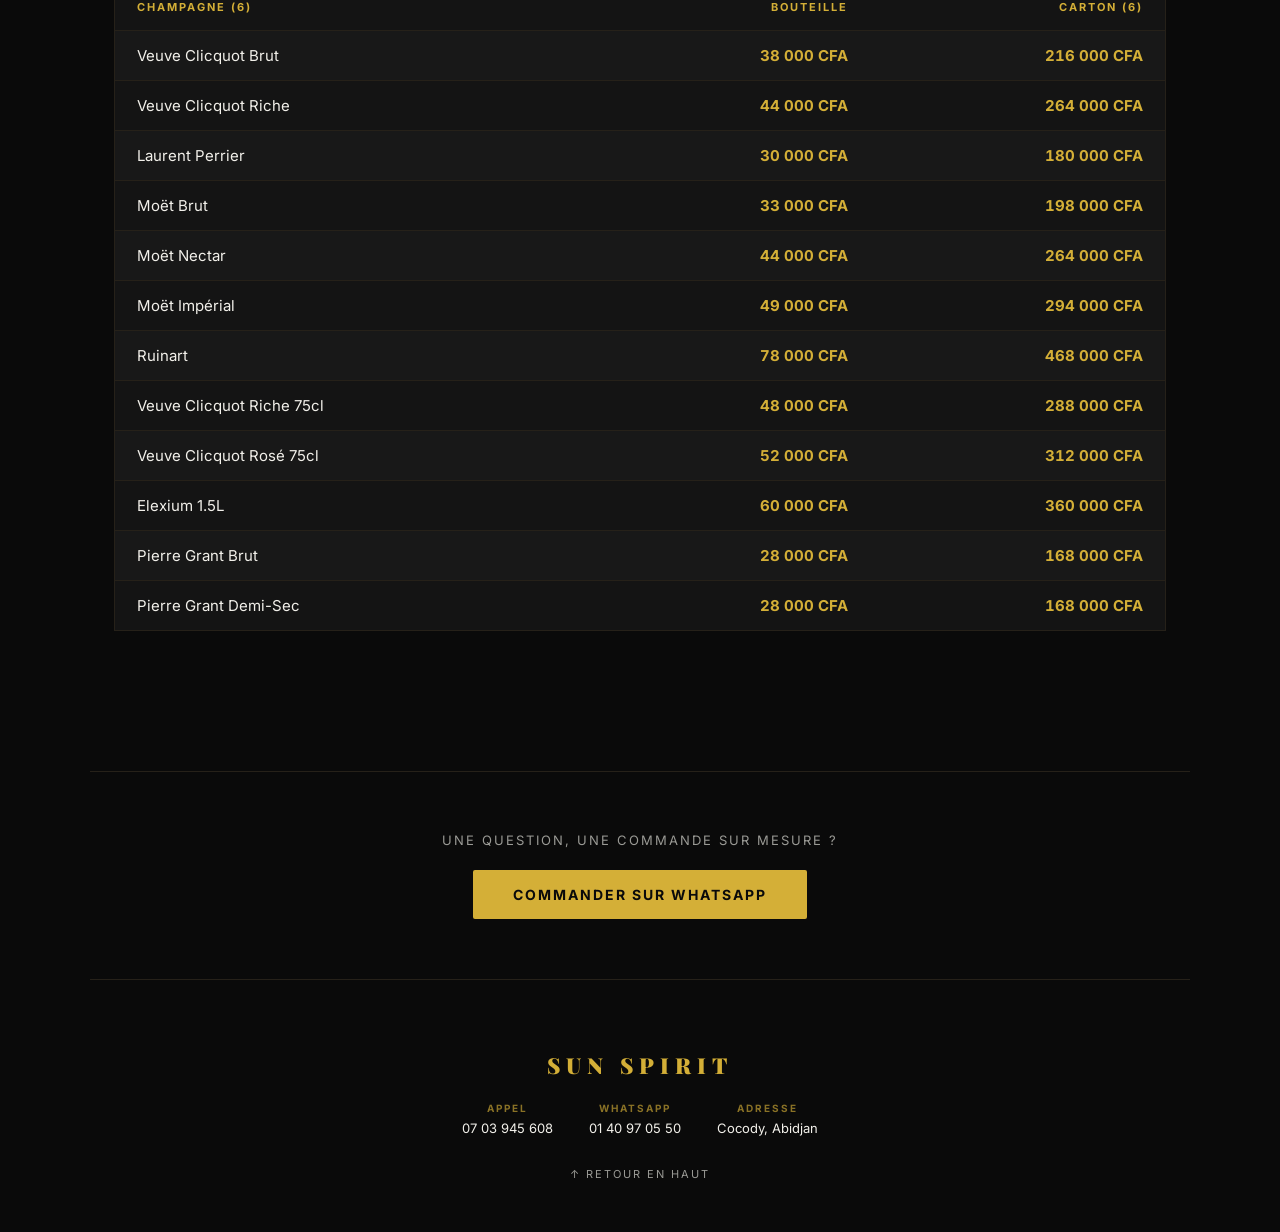
==== commit 7394f057: "Create index.html" ====
--- a/index.html
+++ b/index.html
@@ -6,7 +6,6 @@
 <title>Sun Spirit — Catalogue 2026</title>
 <meta name="description" content="Sun Spirit — Spiritueux d'exception. Whisky, Cognac, Tequila, Champagnes. Livraison Abidjan.">
 
-<!-- Open Graph (aperçu Facebook / WhatsApp) -->
 <meta property="og:type" content="website">
 <meta property="og:title" content="Sun Spirit — Catalogue 2026">
 <meta property="og:description" content="Spiritueux d'exception — Whisky, Cognac, Tequila, Champagnes. Commande WhatsApp, livraison à Abidjan.">
@@ -17,7 +16,6 @@
 <meta property="og:locale" content="fr_FR">
 <meta property="og:site_name" content="Sun Spirit">
 
-<!-- Twitter Card (au cas où) -->
 <meta name="twitter:card" content="summary_large_image">
 <meta name="twitter:title" content="Sun Spirit — Catalogue 2026">
 <meta name="twitter:description" content="Spiritueux d'exception — Whisky, Cognac, Tequila, Champagnes.">
@@ -28,226 +26,55 @@
 <link href="https://fonts.googleapis.com/css2?family=Playfair+Display:wght@600;700;900&family=Inter:wght@400;500;600;700&display=swap" rel="stylesheet">
 <style>
   :root{
-    --black: #0a0a0a;
-    --panel: #141414;
-    --panel-alt: #181818;
-    --line: #262119;
-    --gold: #D4AF37;
-    --gold-soft: #8a7226;
-    --white: #F2F0EA;
-    --grey: #9a9a95;
+    --black: #0a0a0a; --panel: #141414; --panel-alt: #181818; --line: #262119;
+    --gold: #D4AF37; --gold-soft: #8a7226; --white: #F2F0EA; --grey: #9a9a95;
   }
   *{box-sizing:border-box; margin:0; padding:0;}
   html{scroll-behavior:smooth;}
-  body{
-    background:var(--black);
-    color:var(--white);
-    font-family:'Inter', sans-serif;
-    -webkit-font-smoothing:antialiased;
-  }
+  body{ background:var(--black); color:var(--white); font-family:'Inter', sans-serif; -webkit-font-smoothing:antialiased; }
   a{color:inherit; text-decoration:none;}
-
   ::selection{ background: var(--gold); color:#0a0a0a; }
-
-  header{
-    position:sticky; top:0; z-index:50;
-    background:rgba(10,10,10,0.9);
-    backdrop-filter: blur(8px);
-    border-bottom:1px solid var(--line);
-  }
-  .nav-inner{
-    max-width:1100px; margin:0 auto;
-    display:flex; align-items:center; justify-content:space-between;
-    padding:18px 24px;
-  }
-  .brand{
-    font-family:'Playfair Display', serif;
-    font-weight:900;
-    letter-spacing:4px;
-    font-size:18px;
-    color:var(--gold);
-  }
-  nav ul{
-    list-style:none; display:flex; gap:28px;
-  }
-  nav a{
-    font-size:12px; letter-spacing:1.5px; text-transform:uppercase;
-    color:var(--grey); font-weight:600;
-    transition:color .2s ease;
-    padding-bottom:4px;
-    border-bottom:1px solid transparent;
-  }
+  header{ position:sticky; top:0; z-index:50; background:rgba(10,10,10,0.9); backdrop-filter: blur(8px); border-bottom:1px solid var(--line); }
+  .nav-inner{ max-width:1100px; margin:0 auto; display:flex; align-items:center; justify-content:space-between; padding:18px 24px; }
+  .brand{ font-family:'Playfair Display', serif; font-weight:900; letter-spacing:4px; font-size:18px; color:var(--gold); }
+  nav ul{ list-style:none; display:flex; gap:28px; }
+  nav a{ font-size:12px; letter-spacing:1.5px; text-transform:uppercase; color:var(--grey); font-weight:600; transition:color .2s ease; padding-bottom:4px; border-bottom:1px solid transparent; }
   nav a:hover{ color:var(--gold); border-color:var(--gold-soft); }
-  .nav-cta{
-    border:1px solid var(--gold); color:var(--gold) !important;
-    padding:8px 16px; border-radius:2px;
-    font-size:11px;
-  }
+  .nav-cta{ border:1px solid var(--gold); color:var(--gold) !important; padding:8px 16px; border-radius:2px; font-size:11px; }
   .nav-cta:hover{ background:var(--gold); color:var(--black) !important; }
-  .burger{ display:none; }
-
-  .hero{
-    min-height:78vh;
-    display:flex; flex-direction:column; align-items:center; justify-content:center;
-    text-align:center;
-    padding:80px 24px;
-    position:relative;
-    overflow:hidden;
-  }
-  .hero::before{
-    content:"";
-    position:absolute; inset:0;
-    background:
-      radial-gradient(ellipse 60% 50% at 50% 0%, rgba(212,175,55,0.10), transparent 70%);
-    pointer-events:none;
-  }
-  .eyebrow{
-    font-size:12px; letter-spacing:4px; color:var(--gold-soft);
-    text-transform:uppercase; margin-bottom:26px;
-    font-weight:600;
-  }
-  .hero h1{
-    font-family:'Playfair Display', serif;
-    font-weight:900;
-    letter-spacing:10px;
-    font-size:clamp(42px, 9vw, 92px);
-    color:var(--gold);
-    text-shadow: 0 0 60px rgba(212,175,55,0.25);
-    line-height:1;
-  }
-  .hero .tagline{
-    margin-top:22px;
-    font-size:15px; letter-spacing:3px; text-transform:uppercase;
-    color:var(--white); opacity:.85;
-  }
-  .hero .year{
-    margin-top:8px;
-    font-size:13px; letter-spacing:3px;
-    color:var(--gold-soft); font-weight:600;
-  }
-  .hero-links{
-    margin-top:56px;
-    display:flex; flex-wrap:wrap; gap:16px; justify-content:center;
-  }
-  .pill{
-    border:1px solid var(--gold-soft);
-    color:var(--white);
-    padding:13px 30px;
-    font-size:13px; letter-spacing:2px; text-transform:uppercase;
-    font-weight:600;
-    border-radius:2px;
-    transition: all .2s ease;
-    background:var(--panel);
-  }
+  .hero{ min-height:78vh; display:flex; flex-direction:column; align-items:center; justify-content:center; text-align:center; padding:80px 24px; position:relative; overflow:hidden; }
+  .hero::before{ content:""; position:absolute; inset:0; background: radial-gradient(ellipse 60% 50% at 50% 0%, rgba(212,175,55,0.10), transparent 70%); pointer-events:none; }
+  .eyebrow{ font-size:12px; letter-spacing:4px; color:var(--gold-soft); text-transform:uppercase; margin-bottom:26px; font-weight:600; }
+  .hero h1{ font-family:'Playfair Display', serif; font-weight:900; letter-spacing:10px; font-size:clamp(42px, 9vw, 92px); color:var(--gold); text-shadow: 0 0 60px rgba(212,175,55,0.25); line-height:1; }
+  .hero .tagline{ margin-top:22px; font-size:15px; letter-spacing:3px; text-transform:uppercase; color:var(--white); opacity:.85; }
+  .hero .year{ margin-top:8px; font-size:13px; letter-spacing:3px; color:var(--gold-soft); font-weight:600; }
+  .hero-links{ margin-top:56px; display:flex; flex-wrap:wrap; gap:16px; justify-content:center; }
+  .pill{ border:1px solid var(--gold-soft); color:var(--white); padding:13px 30px; font-size:13px; letter-spacing:2px; text-transform:uppercase; font-weight:600; border-radius:2px; transition: all .2s ease; background:var(--panel); }
   .pill:hover{ border-color:var(--gold); color:var(--gold); transform:translateY(-2px); }
-
-  section.category{
-    max-width:1100px; margin:0 auto;
-    padding:110px 24px 40px;
-    scroll-margin-top:90px;
-  }
-  .cat-eyebrow{
-    font-size:12px; letter-spacing:4px; color:var(--gold-soft);
-    text-transform:uppercase; font-weight:700; margin-bottom:14px;
-  }
-  .cat-title{
-    font-family:'Playfair Display', serif;
-    font-weight:900;
-    font-size:clamp(36px, 5vw, 58px);
-    color:var(--gold);
-    margin-bottom:8px;
-    letter-spacing:1px;
-  }
-  .cat-banner-photo{
-    width:300px;
-    max-width:70%;
-    height:380px;
-    object-fit:cover;
-    display:block;
-    margin:0 auto 32px;
-    border-radius:4px;
-    border:1px solid var(--gold-soft);
-    box-shadow:0 24px 60px rgba(0,0,0,0.55);
-  }
-  table{
-    width:100%; border-collapse:collapse;
-    border:1px solid var(--line);
-  }
-  thead th{
-    text-align:left;
-    font-size:11px; letter-spacing:2px; text-transform:uppercase;
-    color:var(--gold);
-    background:var(--panel);
-    padding:16px 22px;
-    font-weight:700;
-  }
+  section.category{ max-width:1100px; margin:0 auto; padding:110px 24px 40px; scroll-margin-top:90px; }
+  .cat-eyebrow{ font-size:12px; letter-spacing:4px; color:var(--gold-soft); text-transform:uppercase; font-weight:700; margin-bottom:14px; }
+  .cat-title{ font-family:'Playfair Display', serif; font-weight:900; font-size:clamp(36px, 5vw, 58px); color:var(--gold); margin-bottom:8px; letter-spacing:1px; }
+  .cat-banner-photo{ width:300px; max-width:70%; height:380px; object-fit:cover; display:block; margin:0 auto 32px; border-radius:4px; border:1px solid var(--gold-soft); box-shadow:0 24px 60px rgba(0,0,0,0.55); }
+  table{ width:100%; border-collapse:collapse; border:1px solid var(--line); }
+  thead th{ text-align:left; font-size:11px; letter-spacing:2px; text-transform:uppercase; color:var(--gold); background:var(--panel); padding:16px 22px; font-weight:700; }
   thead th:not(:first-child){ text-align:right; }
-  tbody td{
-    padding:15px 22px;
-    font-size:15px;
-    border-top:1px solid var(--line);
-  }
+  tbody td{ padding:15px 22px; font-size:15px; border-top:1px solid var(--line); }
   tbody tr:nth-child(even){ background:var(--panel); }
   tbody tr:nth-child(odd){ background:var(--panel-alt); }
   tbody tr:hover{ background:#1f1b12; }
   tbody td:first-child{ color:var(--white); }
-  tbody td:not(:first-child){
-    text-align:right; color:var(--gold); font-weight:700;
-    font-variant-numeric: tabular-nums;
-  }
-
-  .cta-band{
-    max-width:1100px; margin:100px auto 0;
-    padding:60px 24px;
-    text-align:center;
-    border-top:1px solid var(--line);
-    border-bottom:1px solid var(--line);
-  }
-  .cta-band p{
-    font-size:13px; letter-spacing:2px; text-transform:uppercase;
-    color:var(--grey); margin-bottom:22px;
-  }
-  .cta-band a.big-cta{
-    display:inline-block;
-    background:var(--gold);
-    color:var(--black);
-    font-weight:700;
-    padding:16px 40px;
-    font-size:14px; letter-spacing:2px; text-transform:uppercase;
-    border-radius:2px;
-  }
+  tbody td:not(:first-child){ text-align:right; color:var(--gold); font-weight:700; font-variant-numeric: tabular-nums; }
+  .cta-band{ max-width:1100px; margin:100px auto 0; padding:60px 24px; text-align:center; border-top:1px solid var(--line); border-bottom:1px solid var(--line); }
+  .cta-band p{ font-size:13px; letter-spacing:2px; text-transform:uppercase; color:var(--grey); margin-bottom:22px; }
+  .cta-band a.big-cta{ display:inline-block; background:var(--gold); color:var(--black); font-weight:700; padding:16px 40px; font-size:14px; letter-spacing:2px; text-transform:uppercase; border-radius:2px; }
   .cta-band a.big-cta:hover{ background:#e8c559; }
-
-  footer{
-    text-align:center;
-    padding:70px 24px 50px;
-  }
-  footer .brand-foot{
-    font-family:'Playfair Display', serif;
-    font-weight:900; letter-spacing:6px;
-    color:var(--gold); font-size:22px;
-    margin-bottom:22px;
-  }
-  .contact-grid{
-    display:flex; flex-wrap:wrap; justify-content:center; gap:36px;
-    margin-bottom:26px;
-  }
+  footer{ text-align:center; padding:70px 24px 50px; }
+  footer .brand-foot{ font-family:'Playfair Display', serif; font-weight:900; letter-spacing:6px; color:var(--gold); font-size:22px; margin-bottom:22px; }
+  .contact-grid{ display:flex; flex-wrap:wrap; justify-content:center; gap:36px; margin-bottom:26px; }
   .contact-grid div{ font-size:13px; }
-  .contact-grid span{
-    display:block; color:var(--gold-soft); letter-spacing:2px;
-    font-size:10px; text-transform:uppercase; margin-bottom:6px; font-weight:700;
-  }
-  footer .fine{
-    font-size:11px; letter-spacing:2px; color:var(--grey);
-    text-transform:uppercase; margin-top:30px;
-  }
-
-  @media (max-width:720px){
-    nav ul{ display:none; }
-    .hero h1{ letter-spacing:5px; }
-    thead th, tbody td{ padding:12px 14px; font-size:13px; }
-    section.category{ padding:80px 16px 20px; }
-  }
+  .contact-grid span{ display:block; color:var(--gold-soft); letter-spacing:2px; font-size:10px; text-transform:uppercase; margin-bottom:6px; font-weight:700; }
+  footer .fine{ font-size:11px; letter-spacing:2px; color:var(--grey); text-transform:uppercase; margin-top:30px; }
+  @media (max-width:720px){ nav ul{ display:none; } .hero h1{ letter-spacing:5px; } thead th, tbody td{ padding:12px 14px; font-size:13px; } section.category{ padding:80px 16px 20px; } }
 </style>
 </head>
 <body>
@@ -283,7 +110,7 @@
 <section class="category" id="whisky">
   <div class="cat-eyebrow">01 — Collection</div>
   <h2 class="cat-title">Whisky</h2>
-  <img src="images/cat-whisky.jpg" alt="Johnnie Walker Blue Label" class="cat-banner-photo">
+  <img src="IMG_8200.jpeg" alt="Johnnie Walker Blue Label" class="cat-banner-photo">
   <table>
     <thead><tr><th>Produit</th><th>Prix</th></tr></thead>
     <tbody>
@@ -302,7 +129,7 @@
 <section class="category" id="cognac">
   <div class="cat-eyebrow">02 — Collection</div>
   <h2 class="cat-title">Cognac</h2>
-  <img src="images/cat-cognac.jpg" alt="Hennessy Cognac" class="cat-banner-photo">
+  <img src="IMG_8197.jpeg" alt="Hennessy Cognac" class="cat-banner-photo">
   <table>
     <thead><tr><th>Produit</th><th>Prix</th></tr></thead>
     <tbody>
@@ -321,7 +148,7 @@
 <section class="category" id="tequila">
   <div class="cat-eyebrow">03 — Collection</div>
   <h2 class="cat-title">Tequila</h2>
-  <img src="images/cat-tequila.jpg" alt="Don Julio Tequila" class="cat-banner-photo">
+  <img src="IMG_8198.jpeg" alt="Don Julio Tequila" class="cat-banner-photo">
   <table>
     <thead><tr><th>Produit</th><th>Prix</th></tr></thead>
     <tbody>
@@ -340,7 +167,7 @@
 <section class="category" id="champagnes">
   <div class="cat-eyebrow">04 — Collection</div>
   <h2 class="cat-title">Champagnes</h2>
-  <img src="images/cat-champagnes.jpg" alt="Moët & Chandon" class="cat-banner-photo">
+  <img src="IMG_8199.jpeg" alt="Moët & Chandon" class="cat-banner-photo">
   <table>
     <thead><tr><th>Champagne (6)</th><th>Bouteille</th><th>Carton (6)</th></tr></thead>
     <tbody>
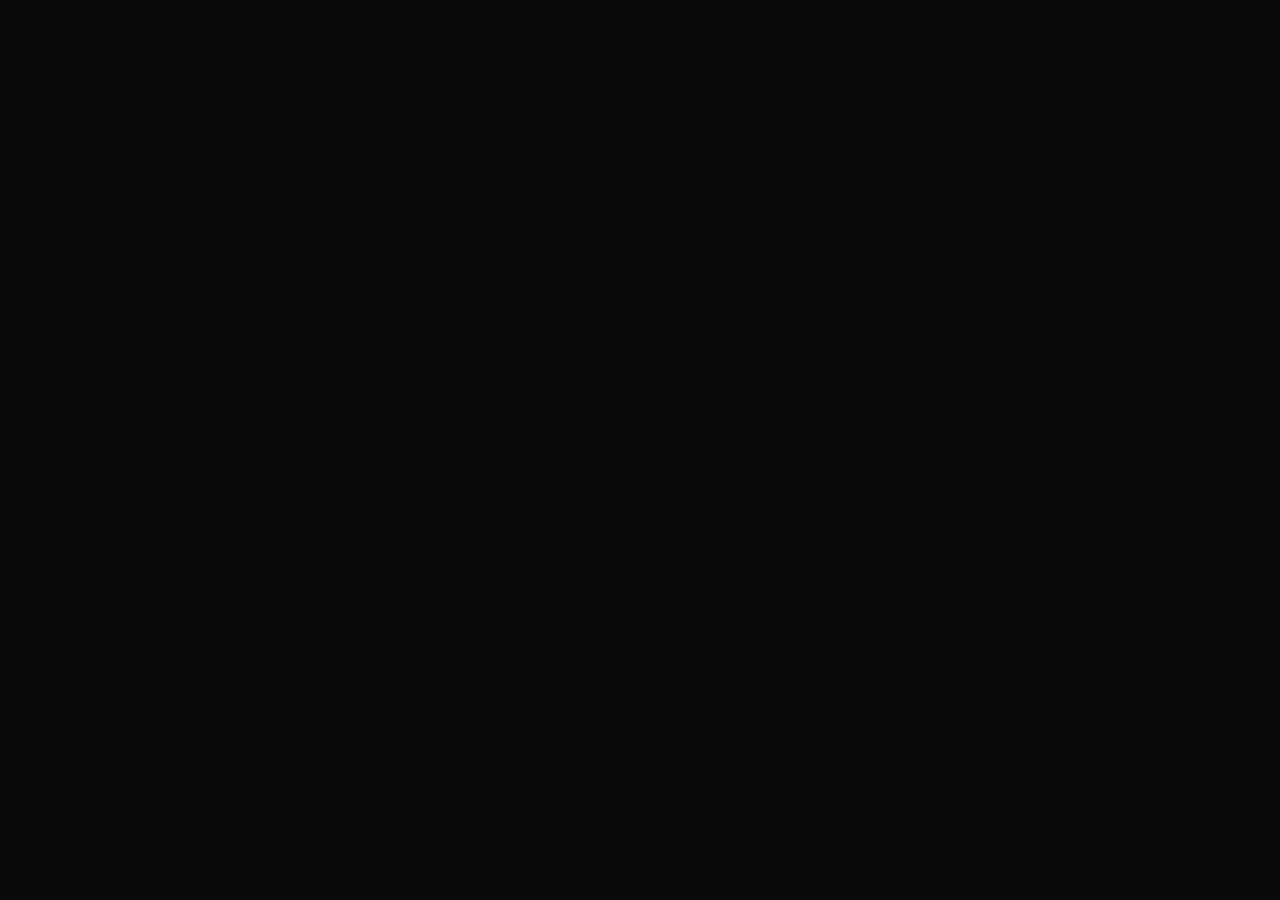
==== commit 19fc3754: "Add initial HTML structure for Sun Spirit catalogue" ====
--- a/index.html
+++ b/index.html
@@ -45,162 +45,4 @@
   .hero{ min-height:78vh; display:flex; flex-direction:column; align-items:center; justify-content:center; text-align:center; padding:80px 24px; position:relative; overflow:hidden; }
   .hero::before{ content:""; position:absolute; inset:0; background: radial-gradient(ellipse 60% 50% at 50% 0%, rgba(212,175,55,0.10), transparent 70%); pointer-events:none; }
   .eyebrow{ font-size:12px; letter-spacing:4px; color:var(--gold-soft); text-transform:uppercase; margin-bottom:26px; font-weight:600; }
-  .hero h1{ font-family:'Playfair Display', serif; font-weight:900; letter-spacing:10px; font-size:clamp(42px, 9vw, 92px); color:var(--gold); text-shadow: 0 0 60px rgba(212,175,55,0.25); line-height:1; }
-  .hero .tagline{ margin-top:22px; font-size:15px; letter-spacing:3px; text-transform:uppercase; color:var(--white); opacity:.85; }
-  .hero .year{ margin-top:8px; font-size:13px; letter-spacing:3px; color:var(--gold-soft); font-weight:600; }
-  .hero-links{ margin-top:56px; display:flex; flex-wrap:wrap; gap:16px; justify-content:center; }
-  .pill{ border:1px solid var(--gold-soft); color:var(--white); padding:13px 30px; font-size:13px; letter-spacing:2px; text-transform:uppercase; font-weight:600; border-radius:2px; transition: all .2s ease; background:var(--panel); }
-  .pill:hover{ border-color:var(--gold); color:var(--gold); transform:translateY(-2px); }
-  section.category{ max-width:1100px; margin:0 auto; padding:110px 24px 40px; scroll-margin-top:90px; }
-  .cat-eyebrow{ font-size:12px; letter-spacing:4px; color:var(--gold-soft); text-transform:uppercase; font-weight:700; margin-bottom:14px; }
-  .cat-title{ font-family:'Playfair Display', serif; font-weight:900; font-size:clamp(36px, 5vw, 58px); color:var(--gold); margin-bottom:8px; letter-spacing:1px; }
-  .cat-banner-photo{ width:300px; max-width:70%; height:380px; object-fit:cover; display:block; margin:0 auto 32px; border-radius:4px; border:1px solid var(--gold-soft); box-shadow:0 24px 60px rgba(0,0,0,0.55); }
-  table{ width:100%; border-collapse:collapse; border:1px solid var(--line); }
-  thead th{ text-align:left; font-size:11px; letter-spacing:2px; text-transform:uppercase; color:var(--gold); background:var(--panel); padding:16px 22px; font-weight:700; }
-  thead th:not(:first-child){ text-align:right; }
-  tbody td{ padding:15px 22px; font-size:15px; border-top:1px solid var(--line); }
-  tbody tr:nth-child(even){ background:var(--panel); }
-  tbody tr:nth-child(odd){ background:var(--panel-alt); }
-  tbody tr:hover{ background:#1f1b12; }
-  tbody td:first-child{ color:var(--white); }
-  tbody td:not(:first-child){ text-align:right; color:var(--gold); font-weight:700; font-variant-numeric: tabular-nums; }
-  .cta-band{ max-width:1100px; margin:100px auto 0; padding:60px 24px; text-align:center; border-top:1px solid var(--line); border-bottom:1px solid var(--line); }
-  .cta-band p{ font-size:13px; letter-spacing:2px; text-transform:uppercase; color:var(--grey); margin-bottom:22px; }
-  .cta-band a.big-cta{ display:inline-block; background:var(--gold); color:var(--black); font-weight:700; padding:16px 40px; font-size:14px; letter-spacing:2px; text-transform:uppercase; border-radius:2px; }
-  .cta-band a.big-cta:hover{ background:#e8c559; }
-  footer{ text-align:center; padding:70px 24px 50px; }
-  footer .brand-foot{ font-family:'Playfair Display', serif; font-weight:900; letter-spacing:6px; color:var(--gold); font-size:22px; margin-bottom:22px; }
-  .contact-grid{ display:flex; flex-wrap:wrap; justify-content:center; gap:36px; margin-bottom:26px; }
-  .contact-grid div{ font-size:13px; }
-  .contact-grid span{ display:block; color:var(--gold-soft); letter-spacing:2px; font-size:10px; text-transform:uppercase; margin-bottom:6px; font-weight:700; }
-  footer .fine{ font-size:11px; letter-spacing:2px; color:var(--grey); text-transform:uppercase; margin-top:30px; }
-  @media (max-width:720px){ nav ul{ display:none; } .hero h1{ letter-spacing:5px; } thead th, tbody td{ padding:12px 14px; font-size:13px; } section.category{ padding:80px 16px 20px; } }
-</style>
-</head>
-<body>
-
-<header>
-  <div class="nav-inner">
-    <div class="brand">SUN SPIRIT</div>
-    <nav>
-      <ul>
-        <li><a href="#whisky">Whisky</a></li>
-        <li><a href="#cognac">Cognac</a></li>
-        <li><a href="#tequila">Tequila</a></li>
-        <li><a href="#champagnes">Champagnes</a></li>
-      </ul>
-    </nav>
-    <a class="nav-cta" href="https://wa.me/2250140970550" target="_blank" rel="noopener">Commander</a>
-  </div>
-</header>
-
-<section class="hero" id="top">
-  <div class="eyebrow">Spiritueux d'exception</div>
-  <h1>SUN SPIRIT</h1>
-  <div class="tagline">L'excellence dans chaque goutte</div>
-  <div class="year">Catalogue 2026</div>
-  <div class="hero-links">
-    <a class="pill" href="#whisky">Whisky</a>
-    <a class="pill" href="#cognac">Cognac</a>
-    <a class="pill" href="#tequila">Tequila</a>
-    <a class="pill" href="#champagnes">Champagnes</a>
-  </div>
-</section>
-
-<section class="category" id="whisky">
-  <div class="cat-eyebrow">01 — Collection</div>
-  <h2 class="cat-title">Whisky</h2>
-  <img src="IMG_8200.jpeg" alt="Johnnie Walker Blue Label" class="cat-banner-photo">
-  <table>
-    <thead><tr><th>Produit</th><th>Prix</th></tr></thead>
-    <tbody>
-      <tr><td>Hennessy</td><td>25 000 CFA</td></tr>
-      <tr><td>Hennessy VSOP</td><td>53 000 CFA</td></tr>
-      <tr><td>Chivas XV 6x</td><td>38 000 CFA</td></tr>
-      <tr><td>Johnnie Walker Black Label</td><td>28 000 CFA</td></tr>
-      <tr><td>Johnnie Walker Blue Label</td><td>222 000 CFA</td></tr>
-      <tr><td>Glenfiddich 12 Y.O</td><td>40 000 CFA</td></tr>
-      <tr><td>Macallan 12 Y.O</td><td>69 000 CFA</td></tr>
-      <tr><td>Royal Salute 21 Y.O</td><td>168 000 CFA</td></tr>
-    </tbody>
-  </table>
-</section>
-
-<section class="category" id="cognac">
-  <div class="cat-eyebrow">02 — Collection</div>
-  <h2 class="cat-title">Cognac</h2>
-  <img src="IMG_8197.jpeg" alt="Hennessy Cognac" class="cat-banner-photo">
-  <table>
-    <thead><tr><th>Produit</th><th>Prix</th></tr></thead>
-    <tbody>
-      <tr><td>Hennessy VS</td><td>25 000 CFA</td></tr>
-      <tr><td>Hennessy VSOP</td><td>53 000 CFA</td></tr>
-      <tr><td>Hennessy XO</td><td>90 000 CFA</td></tr>
-      <tr><td>Rémy Martin VSOP</td><td>50 000 CFA</td></tr>
-      <tr><td>Rémy Martin XO</td><td>115 000 CFA</td></tr>
-      <tr><td>Martell Cordon Bleu</td><td>95 000 CFA</td></tr>
-      <tr><td>Martell XO</td><td>160 000 CFA</td></tr>
-      <tr><td>Camus XO</td><td>80 000 CFA</td></tr>
-    </tbody>
-  </table>
-</section>
-
-<section class="category" id="tequila">
-  <div class="cat-eyebrow">03 — Collection</div>
-  <h2 class="cat-title">Tequila</h2>
-  <img src="IMG_8198.jpeg" alt="Don Julio Tequila" class="cat-banner-photo">
-  <table>
-    <thead><tr><th>Produit</th><th>Prix</th></tr></thead>
-    <tbody>
-      <tr><td>Don Julio Blanco</td><td>38 000 CFA</td></tr>
-      <tr><td>Don Julio Reposado</td><td>45 000 CFA</td></tr>
-      <tr><td>Don Julio Añejo</td><td>55 000 CFA</td></tr>
-      <tr><td>Don Julio 1942</td><td>220 000 CFA</td></tr>
-      <tr><td>Clase Azul Reposado</td><td>220 000 CFA</td></tr>
-      <tr><td>Clase Azul Añejo</td><td>350 000 CFA</td></tr>
-      <tr><td>Patrón Silver</td><td>35 000 CFA</td></tr>
-      <tr><td>Patrón Añejo</td><td>60 000 CFA</td></tr>
-    </tbody>
-  </table>
-</section>
-
-<section class="category" id="champagnes">
-  <div class="cat-eyebrow">04 — Collection</div>
-  <h2 class="cat-title">Champagnes</h2>
-  <img src="IMG_8199.jpeg" alt="Moët & Chandon" class="cat-banner-photo">
-  <table>
-    <thead><tr><th>Champagne (6)</th><th>Bouteille</th><th>Carton (6)</th></tr></thead>
-    <tbody>
-      <tr><td>Veuve Clicquot Brut</td><td>38 000 CFA</td><td>216 000 CFA</td></tr>
-      <tr><td>Veuve Clicquot Riche</td><td>44 000 CFA</td><td>264 000 CFA</td></tr>
-      <tr><td>Laurent Perrier</td><td>30 000 CFA</td><td>180 000 CFA</td></tr>
-      <tr><td>Moët Brut</td><td>33 000 CFA</td><td>198 000 CFA</td></tr>
-      <tr><td>Moët Nectar</td><td>44 000 CFA</td><td>264 000 CFA</td></tr>
-      <tr><td>Moët Impérial</td><td>49 000 CFA</td><td>294 000 CFA</td></tr>
-      <tr><td>Ruinart</td><td>78 000 CFA</td><td>468 000 CFA</td></tr>
-      <tr><td>Veuve Clicquot Riche 75cl</td><td>48 000 CFA</td><td>288 000 CFA</td></tr>
-      <tr><td>Veuve Clicquot Rosé 75cl</td><td>52 000 CFA</td><td>312 000 CFA</td></tr>
-      <tr><td>Elexium 1.5L</td><td>60 000 CFA</td><td>360 000 CFA</td></tr>
-      <tr><td>Pierre Grant Brut</td><td>28 000 CFA</td><td>168 000 CFA</td></tr>
-      <tr><td>Pierre Grant Demi-Sec</td><td>28 000 CFA</td><td>168 000 CFA</td></tr>
-    </tbody>
-  </table>
-</section>
-
-<div class="cta-band">
-  <p>Une question, une commande sur mesure ?</p>
-  <a class="big-cta" href="https://wa.me/2250140970550" target="_blank" rel="noopener">Commander sur WhatsApp</a>
-</div>
-
-<footer>
-  <div class="brand-foot">SUN SPIRIT</div>
-  <div class="contact-grid">
-    <div><span>Appel</span>07 03 945 608</div>
-    <div><span>WhatsApp</span>01 40 97 05 50</div>
-    <div><span>Adresse</span>Cocody, Abidjan</div>
-  </div>
-  <a href="#top" class="fine">↑ Retour en haut</a>
-</footer>
-
-</body>
-</html>
+  .hero h1{ font-family:'Playfair Display', serif; font-weight:900; letter-spacing:10px; font-size:clamp(42px, 9
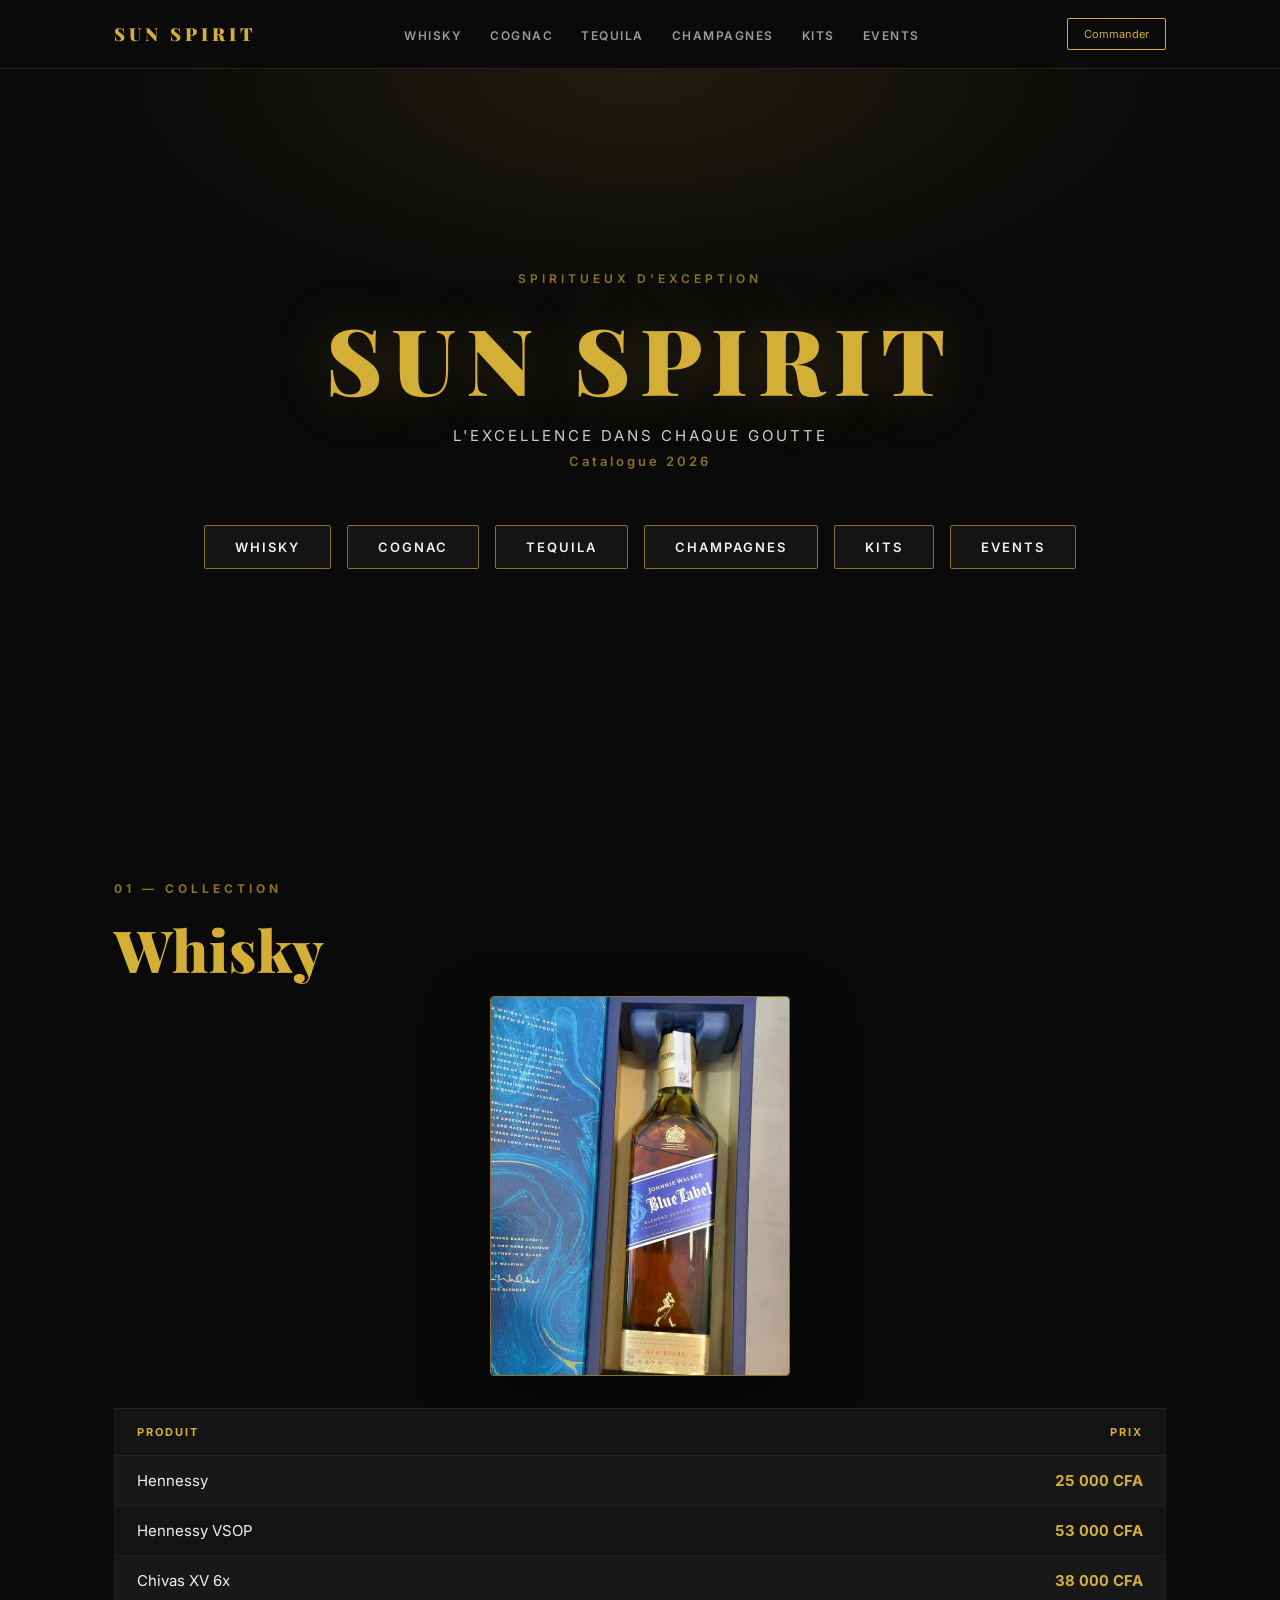
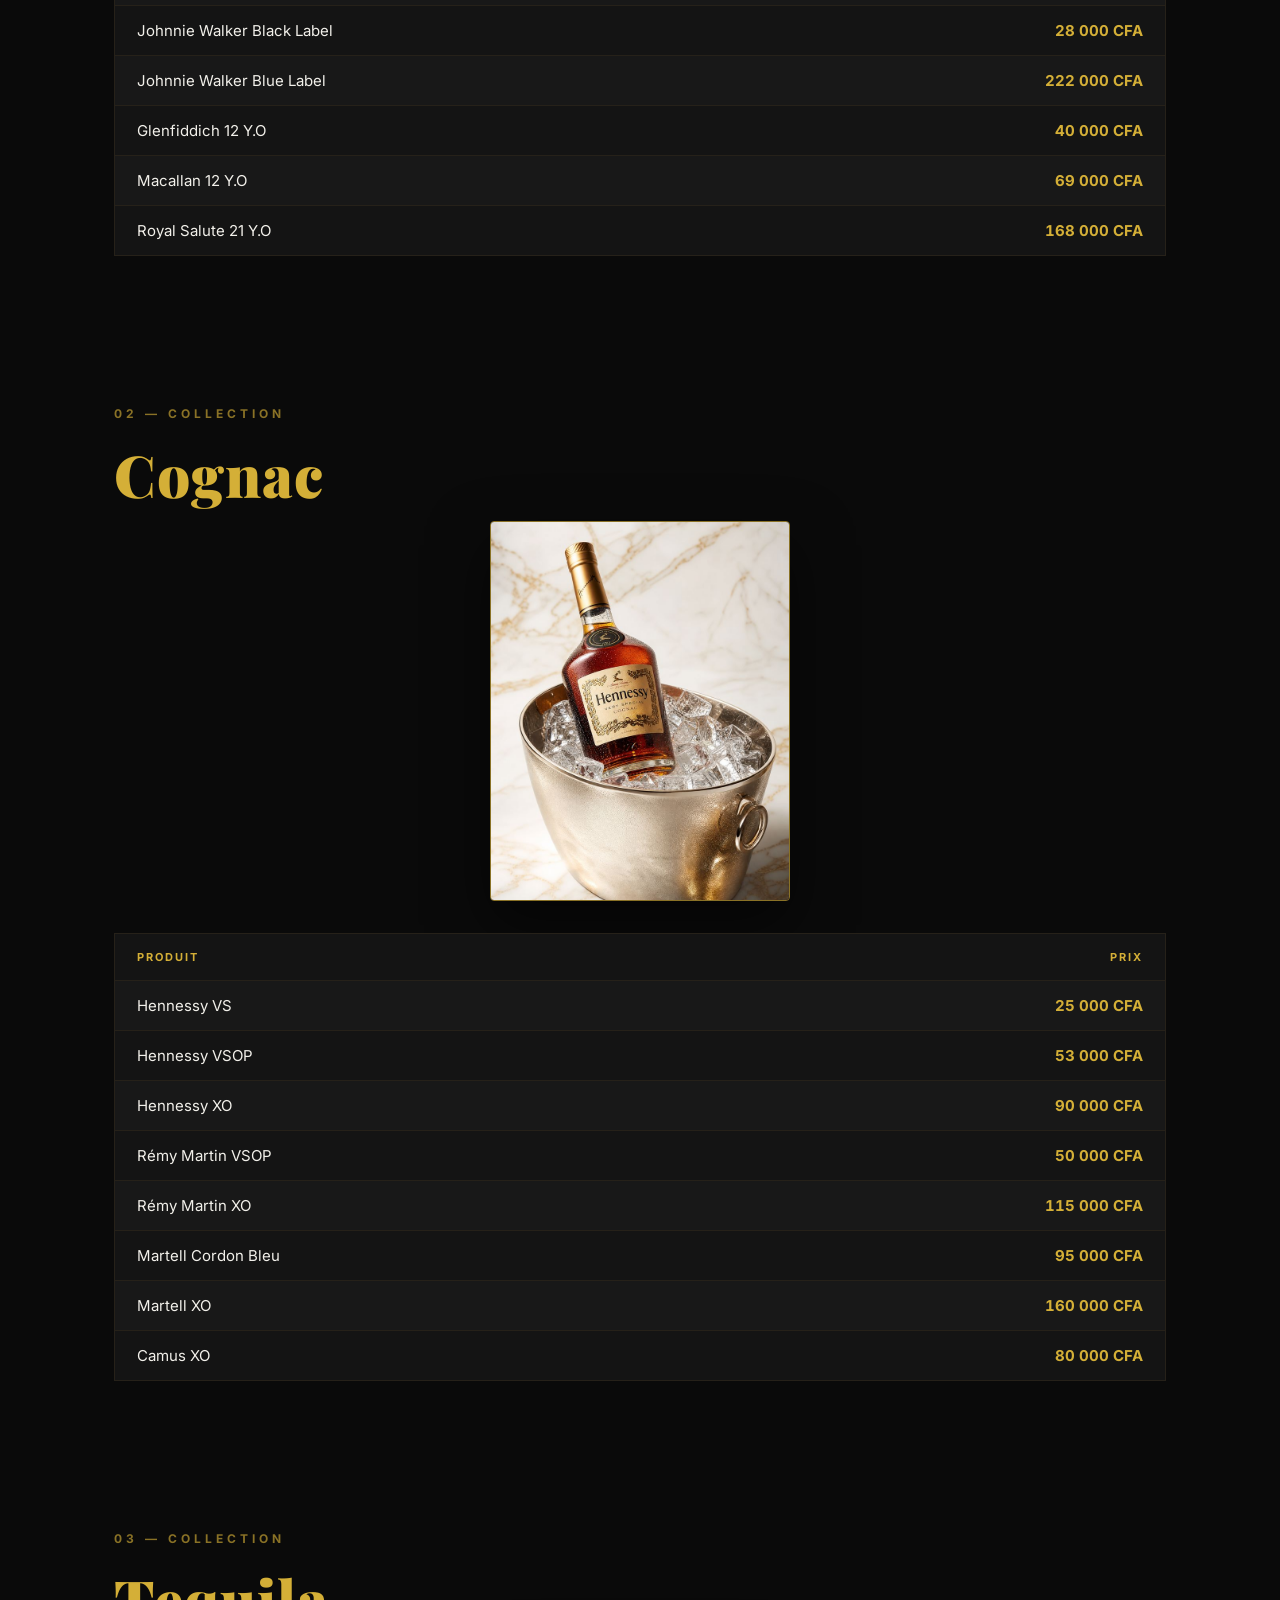
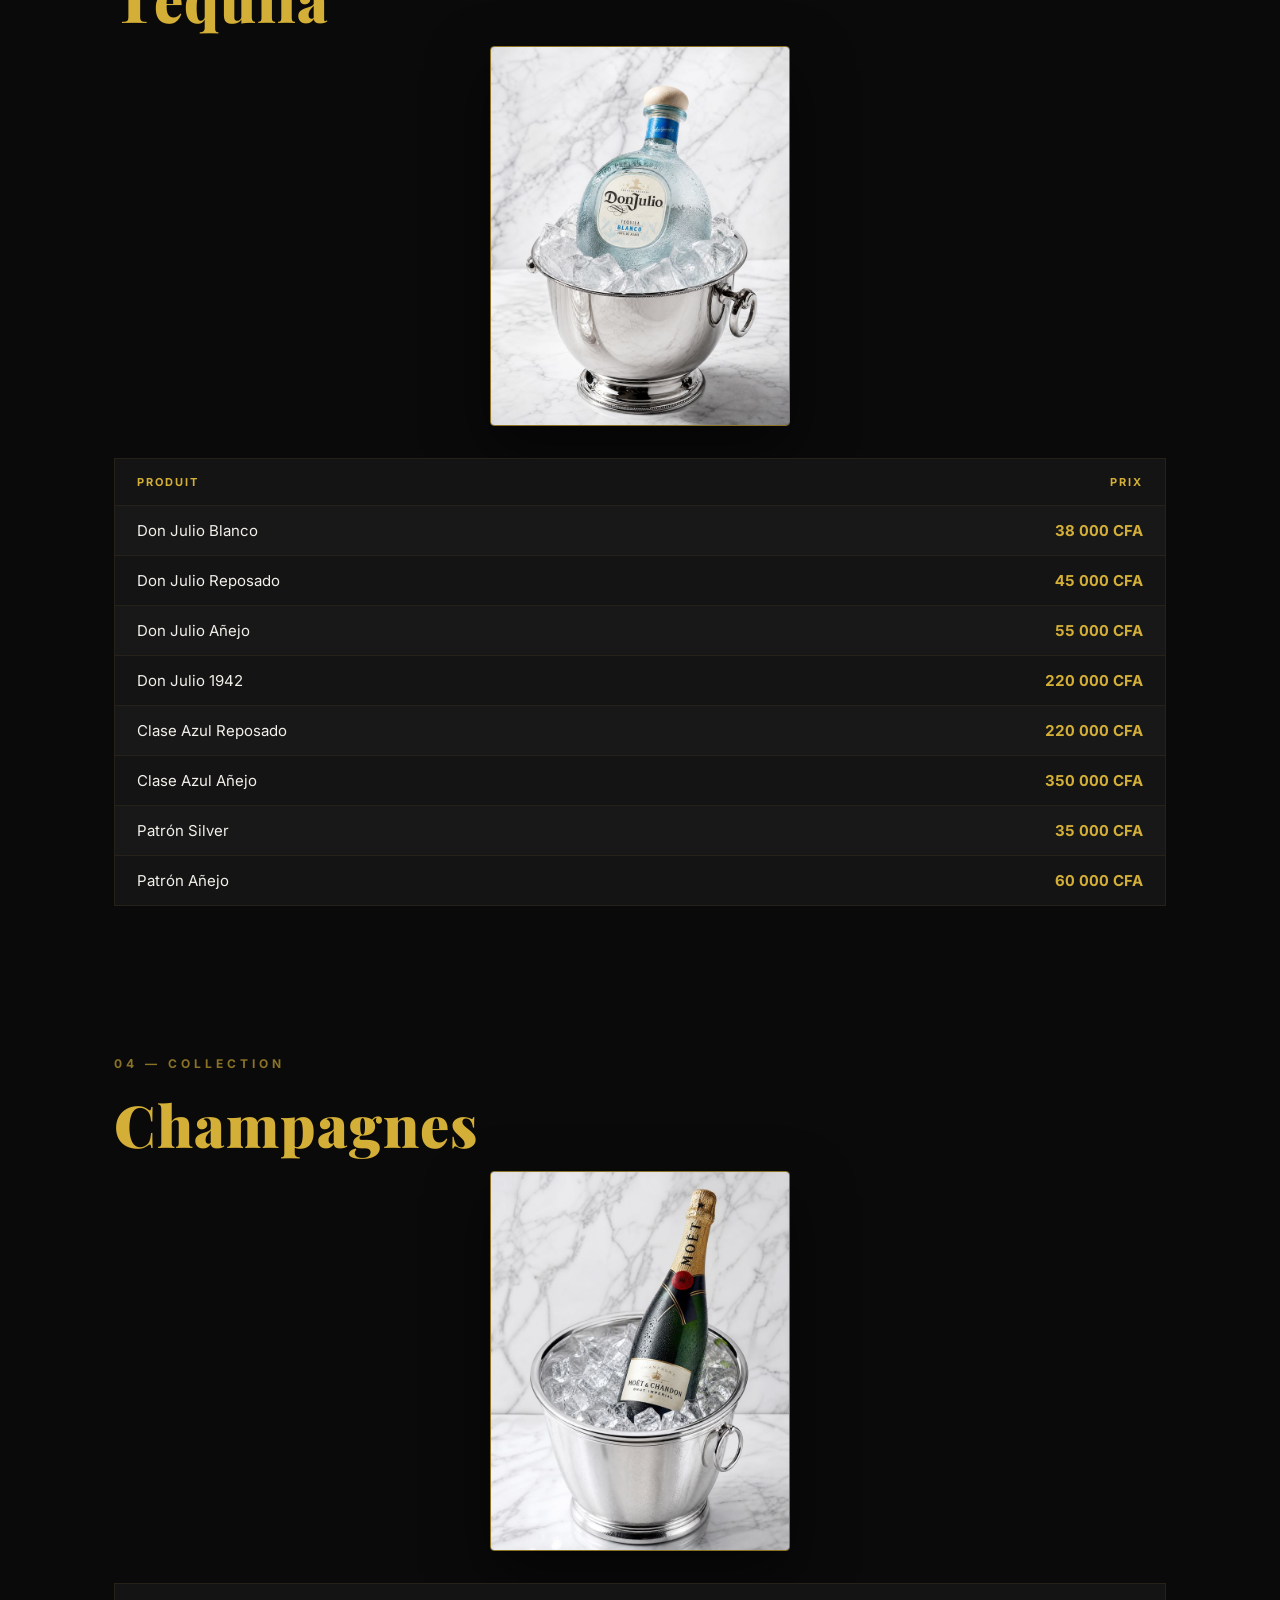
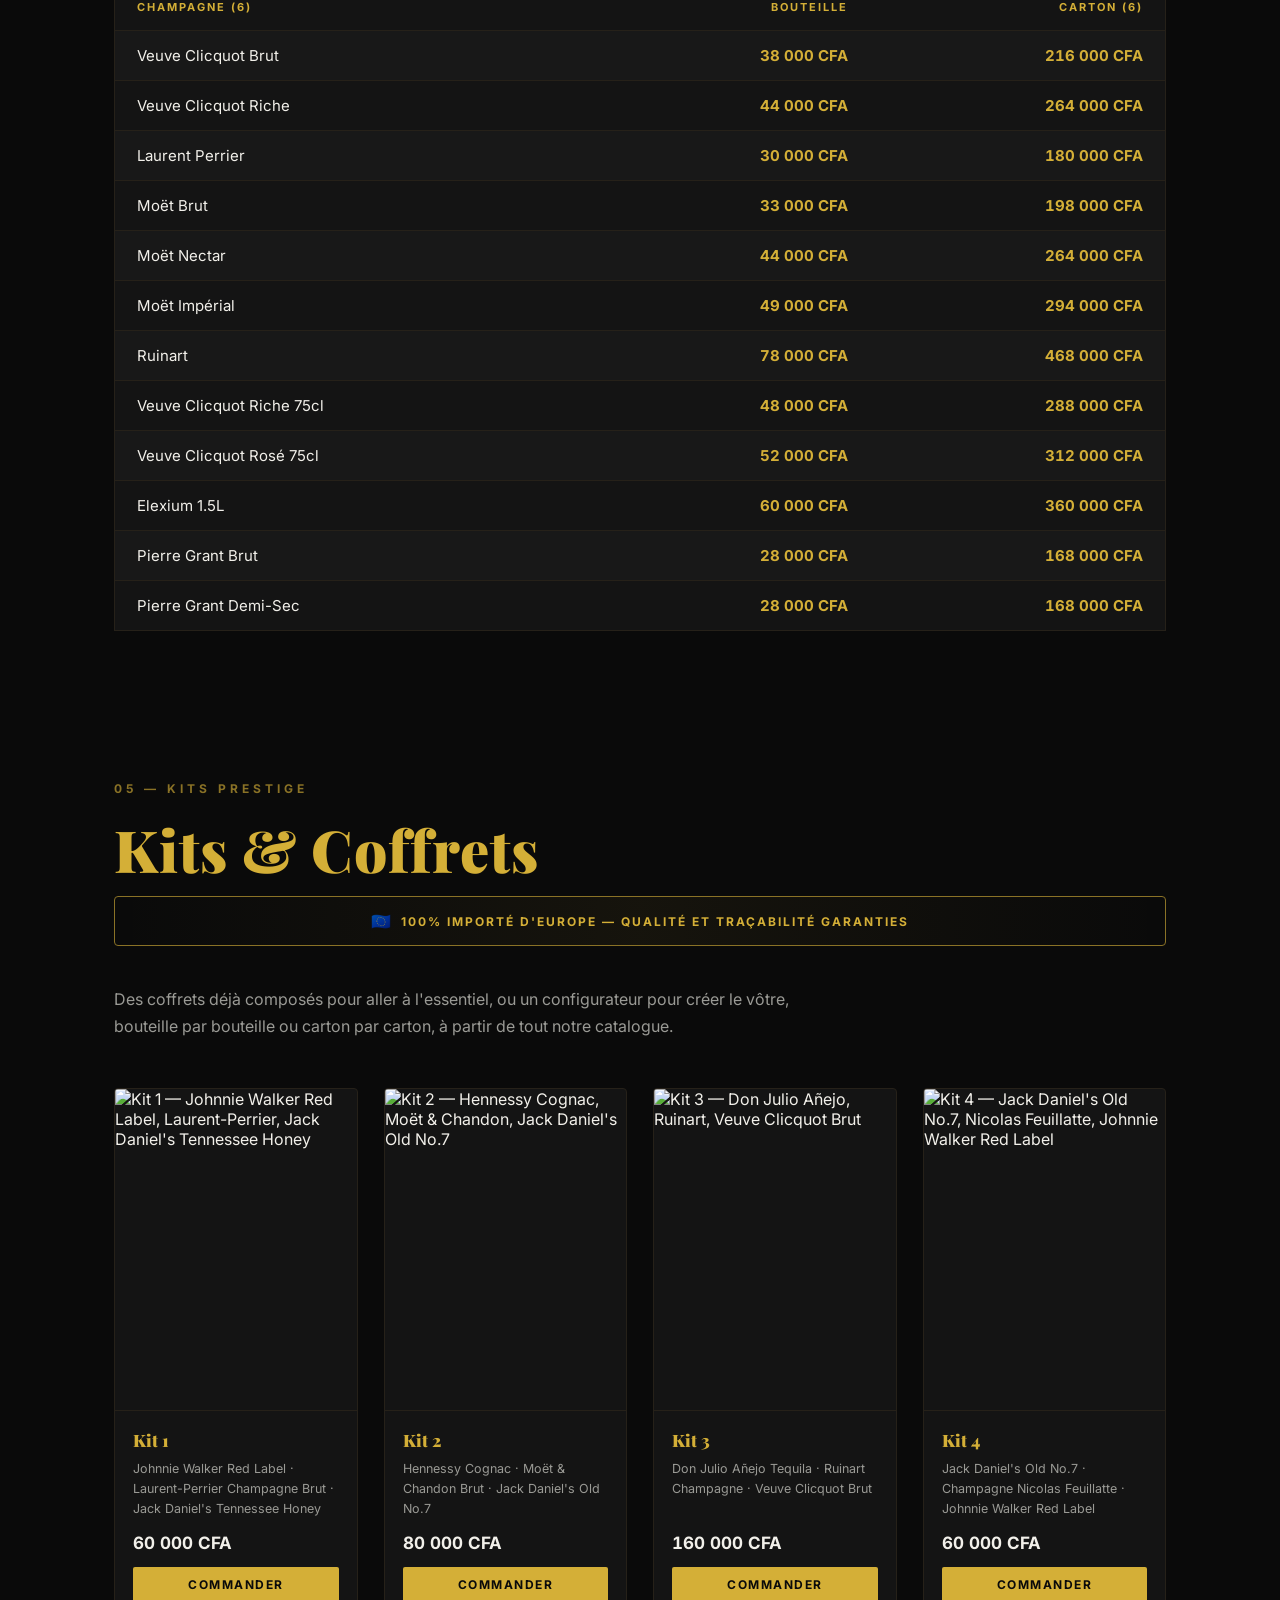
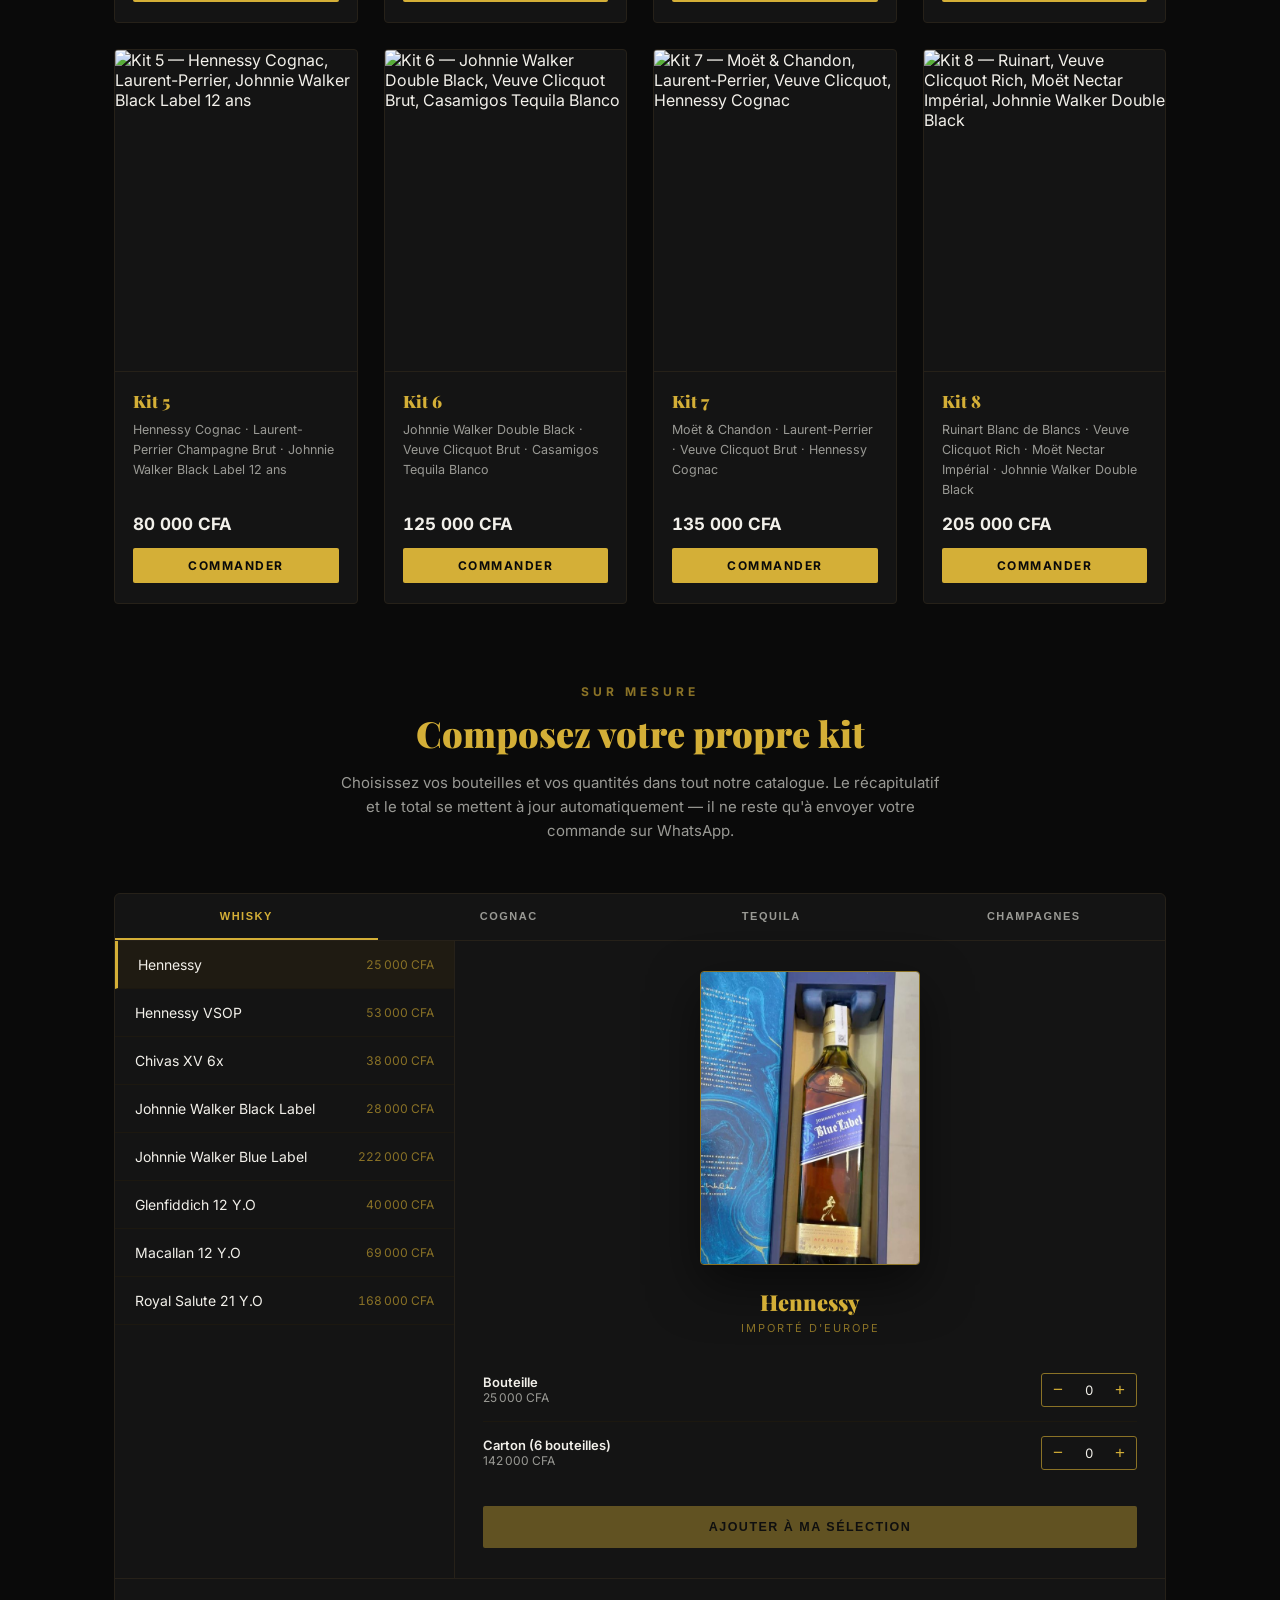
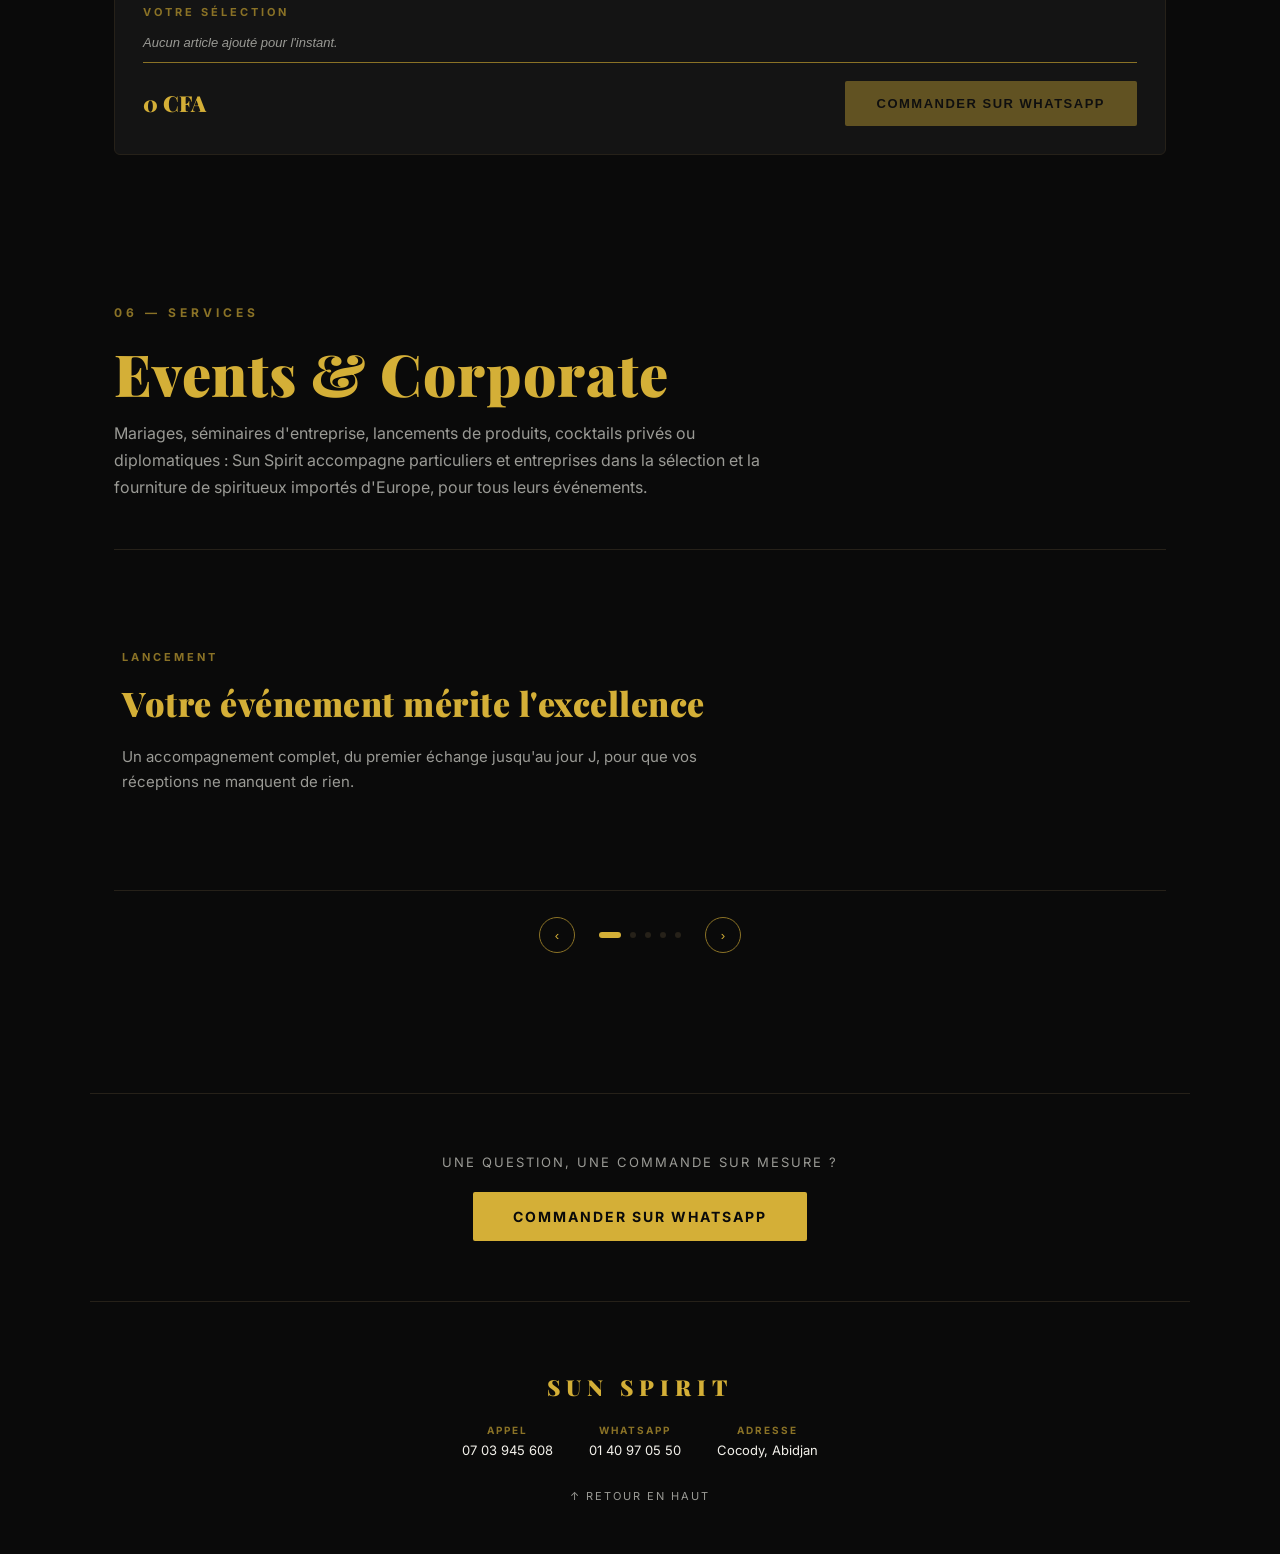
==== commit bd2ea977: "Create index.html" ====
--- a/index.html
+++ b/index.html
@@ -45,4 +45,743 @@
   .hero{ min-height:78vh; display:flex; flex-direction:column; align-items:center; justify-content:center; text-align:center; padding:80px 24px; position:relative; overflow:hidden; }
   .hero::before{ content:""; position:absolute; inset:0; background: radial-gradient(ellipse 60% 50% at 50% 0%, rgba(212,175,55,0.10), transparent 70%); pointer-events:none; }
   .eyebrow{ font-size:12px; letter-spacing:4px; color:var(--gold-soft); text-transform:uppercase; margin-bottom:26px; font-weight:600; }
-  .hero h1{ font-family:'Playfair Display', serif; font-weight:900; letter-spacing:10px; font-size:clamp(42px, 9
+  .hero h1{ font-family:'Playfair Display', serif; font-weight:900; letter-spacing:10px; font-size:clamp(42px, 9vw, 92px); color:var(--gold); text-shadow: 0 0 60px rgba(212,175,55,0.25); line-height:1; }
+  .hero .tagline{ margin-top:22px; font-size:15px; letter-spacing:3px; text-transform:uppercase; color:var(--white); opacity:.85; }
+  .hero .year{ margin-top:8px; font-size:13px; letter-spacing:3px; color:var(--gold-soft); font-weight:600; }
+  .hero-links{ margin-top:56px; display:flex; flex-wrap:wrap; gap:16px; justify-content:center; }
+  .pill{ border:1px solid var(--gold-soft); color:var(--white); padding:13px 30px; font-size:13px; letter-spacing:2px; text-transform:uppercase; font-weight:600; border-radius:2px; transition: all .2s ease; background:var(--panel); }
+  .pill:hover{ border-color:var(--gold); color:var(--gold); transform:translateY(-2px); }
+  section.category{ max-width:1100px; margin:0 auto; padding:110px 24px 40px; scroll-margin-top:90px; }
+  .cat-eyebrow{ font-size:12px; letter-spacing:4px; color:var(--gold-soft); text-transform:uppercase; font-weight:700; margin-bottom:14px; }
+  .cat-title{ font-family:'Playfair Display', serif; font-weight:900; font-size:clamp(36px, 5vw, 58px); color:var(--gold); margin-bottom:8px; letter-spacing:1px; }
+  .cat-banner-photo{ width:300px; max-width:70%; height:380px; object-fit:cover; display:block; margin:0 auto 32px; border-radius:4px; border:1px solid var(--gold-soft); box-shadow:0 24px 60px rgba(0,0,0,0.55); }
+  table{ width:100%; border-collapse:collapse; border:1px solid var(--line); }
+  thead th{ text-align:left; font-size:11px; letter-spacing:2px; text-transform:uppercase; color:var(--gold); background:var(--panel); padding:16px 22px; font-weight:700; }
+  thead th:not(:first-child){ text-align:right; }
+  tbody td{ padding:15px 22px; font-size:15px; border-top:1px solid var(--line); }
+  tbody tr:nth-child(even){ background:var(--panel); }
+  tbody tr:nth-child(odd){ background:var(--panel-alt); }
+  tbody tr:hover{ background:#1f1b12; }
+  tbody td:first-child{ color:var(--white); }
+  tbody td:not(:first-child){ text-align:right; color:var(--gold); font-weight:700; font-variant-numeric: tabular-nums; }
+  .cta-band{ max-width:1100px; margin:100px auto 0; padding:60px 24px; text-align:center; border-top:1px solid var(--line); border-bottom:1px solid var(--line); }
+  .cta-band p{ font-size:13px; letter-spacing:2px; text-transform:uppercase; color:var(--grey); margin-bottom:22px; }
+  .cta-band a.big-cta{ display:inline-block; background:var(--gold); color:var(--black); font-weight:700; padding:16px 40px; font-size:14px; letter-spacing:2px; text-transform:uppercase; border-radius:2px; }
+  .cta-band a.big-cta:hover{ background:#e8c559; }
+  footer{ text-align:center; padding:70px 24px 50px; }
+  footer .brand-foot{ font-family:'Playfair Display', serif; font-weight:900; letter-spacing:6px; color:var(--gold); font-size:22px; margin-bottom:22px; }
+  .contact-grid{ display:flex; flex-wrap:wrap; justify-content:center; gap:36px; margin-bottom:26px; }
+  .contact-grid div{ font-size:13px; }
+  .contact-grid span{ display:block; color:var(--gold-soft); letter-spacing:2px; font-size:10px; text-transform:uppercase; margin-bottom:6px; font-weight:700; }
+  footer .fine{ font-size:11px; letter-spacing:2px; color:var(--grey); text-transform:uppercase; margin-top:30px; }
+  @media (max-width:720px){ nav ul{ display:none; } .hero h1{ letter-spacing:5px; } thead th, tbody td{ padding:12px 14px; font-size:13px; } section.category{ padding:80px 16px 20px; } }
+
+  /* --- Events & Corporate --- */
+  .events-intro{ font-size:16px; line-height:1.7; color:var(--grey); max-width:680px; margin-bottom:48px; }
+
+  .ec-carousel{ position:relative; }
+  .ec-track{
+    display:flex;
+    overflow-x:auto;
+    scroll-snap-type:x mandatory;
+    scroll-behavior:smooth;
+    gap:0;
+    border-top:1px solid var(--line);
+    border-bottom:1px solid var(--line);
+    -webkit-overflow-scrolling:touch;
+    scrollbar-width:none;
+  }
+  .ec-track::-webkit-scrollbar{ display:none; }
+  .ec-panel{
+    flex:0 0 100%;
+    scroll-snap-align:start;
+    padding:52px 8px 48px;
+    min-height:340px;
+    display:flex;
+    flex-direction:column;
+    justify-content:center;
+  }
+  .ec-panel .ec-tag{ font-size:11px; letter-spacing:3px; text-transform:uppercase; color:var(--gold-soft); font-weight:700; margin-bottom:16px; }
+  .ec-panel h3{ font-family:'Playfair Display', serif; font-weight:900; font-size:clamp(24px,3vw,34px); color:var(--gold); margin-bottom:18px; letter-spacing:0.5px; }
+  .ec-panel p{ font-size:15px; line-height:1.7; color:var(--grey); max-width:640px; }
+  .ec-panel .ec-quote{ font-style:italic; color:var(--white); opacity:.85; font-size:18px; margin-top:8px; }
+  .ec-numrow{ display:flex; gap:44px; flex-wrap:wrap; }
+  .ec-numrow .ec-item{ flex:1 1 240px; }
+  .ec-numrow .ec-num{ font-family:'Playfair Display', serif; font-weight:900; font-size:30px; color:var(--gold-soft); display:block; margin-bottom:10px; }
+  .ec-numrow h4{ font-size:14px; letter-spacing:1.5px; text-transform:uppercase; color:var(--white); font-weight:700; margin-bottom:8px; }
+  .ec-numrow p{ font-size:14px; line-height:1.6; color:var(--grey); }
+  .ec-panel.ec-cta-panel{ align-items:center; text-align:center; }
+  .ec-panel.ec-cta-panel a.big-cta{ display:inline-block; margin-top:24px; background:var(--gold); color:var(--black); font-weight:700; padding:15px 36px; font-size:13px; letter-spacing:2px; text-transform:uppercase; border-radius:2px; }
+  .ec-panel.ec-cta-panel a.big-cta:hover{ background:#e8c559; }
+
+  .ec-controls{ display:flex; align-items:center; justify-content:center; gap:24px; margin-top:26px; }
+  .ec-arrow{ width:36px; height:36px; border:1px solid var(--gold-soft); border-radius:50%; display:flex; align-items:center; justify-content:center; color:var(--gold); cursor:pointer; background:none; transition:all .2s ease; flex-shrink:0; }
+  .ec-arrow:hover{ border-color:var(--gold); background:var(--gold); color:var(--black); }
+  .ec-dots{ display:flex; gap:9px; }
+  .ec-dot{ width:6px; height:6px; border-radius:50%; background:var(--line); border:none; padding:0; cursor:pointer; transition:all .25s ease; }
+  .ec-dot.active{ background:var(--gold); width:22px; border-radius:3px; }
+
+  @media (max-width:720px){ .ec-panel{ padding:40px 4px 36px; min-height:auto; } .ec-numrow{ gap:28px; } }
+
+  /* --- Kits & Coffrets --- */
+  .kits-intro{ font-size:16px; line-height:1.7; color:var(--grey); max-width:680px; margin-bottom:48px; }
+  .kits-grid{ display:grid; grid-template-columns:repeat(auto-fill, minmax(230px, 1fr)); gap:26px; margin-bottom:80px; }
+  .kit-card{ background:var(--panel); border:1px solid var(--line); border-radius:4px; overflow:hidden; display:flex; flex-direction:column; transition:transform .2s ease, border-color .2s ease; }
+  .kit-card:hover{ transform:translateY(-4px); border-color:var(--gold-soft); }
+  .kit-card img{ width:100%; aspect-ratio:3/4; object-fit:cover; display:block; border-bottom:1px solid var(--line); }
+  .kit-card-body{ padding:18px 18px 20px; display:flex; flex-direction:column; flex:1; }
+  .kit-name{ font-family:'Playfair Display', serif; font-weight:900; font-size:17px; color:var(--gold); margin-bottom:8px; }
+  .kit-contents{ font-size:12.5px; line-height:1.6; color:var(--grey); flex:1; margin-bottom:14px; }
+  .kit-price{ font-size:17px; font-weight:700; color:var(--white); margin-bottom:14px; font-variant-numeric:tabular-nums; }
+  .kit-order-btn{ display:block; text-align:center; background:var(--gold); color:var(--black); font-weight:700; padding:10px; font-size:12px; letter-spacing:1.5px; text-transform:uppercase; border-radius:2px; }
+  .kit-order-btn:hover{ background:#e8c559; }
+
+  .kits-divider{ text-align:center; margin:0 0 50px; }
+  .kits-divider .cat-eyebrow{ margin-bottom:10px; }
+  .kits-divider h3{ font-family:'Playfair Display', serif; font-weight:900; font-size:clamp(26px,3.5vw,36px); color:var(--gold); }
+  .kits-divider p{ font-size:15px; color:var(--grey); max-width:600px; margin:14px auto 0; line-height:1.6; }
+
+  .configurator{ background:var(--panel); border:1px solid var(--line); border-radius:6px; padding:0; overflow:hidden; }
+  .config-layout{ display:grid; grid-template-columns:340px 1fr; min-height:520px; }
+  .config-tabs{ display:flex; border-bottom:1px solid var(--line); overflow-x:auto; }
+  .config-tab{ flex:1; text-align:center; padding:16px 10px; font-size:11px; letter-spacing:1.5px; text-transform:uppercase; color:var(--grey); font-weight:700; background:none; border:none; cursor:pointer; border-bottom:2px solid transparent; white-space:nowrap; }
+  .config-tab.active{ color:var(--gold); border-bottom-color:var(--gold); }
+
+  .config-list{ border-right:1px solid var(--line); max-height:640px; overflow-y:auto; }
+  .config-list-row{ display:flex; align-items:center; justify-content:space-between; gap:10px; padding:15px 20px; border-bottom:1px solid #1c1810; cursor:pointer; transition:background .15s ease; }
+  .config-list-row:hover{ background:#1a1710; }
+  .config-list-row.active{ background:#1f1b12; border-left:3px solid var(--gold); }
+  .config-list-name{ font-size:14px; color:var(--white); }
+  .config-list-price{ font-size:12px; color:var(--gold-soft); font-variant-numeric:tabular-nums; white-space:nowrap; }
+
+  .config-detail{ padding:30px 28px; display:flex; flex-direction:column; }
+  .config-illustration{ width:100%; max-width:220px; aspect-ratio:3/4; object-fit:cover; margin:0 auto 22px; display:block; border-radius:4px; border:1px solid var(--gold-soft); box-shadow:0 20px 50px rgba(0,0,0,0.5); }
+  .config-detail-name{ font-family:'Playfair Display', serif; font-weight:900; font-size:22px; color:var(--gold); text-align:center; margin-bottom:4px; }
+  .config-detail-origin{ text-align:center; font-size:11px; letter-spacing:2px; text-transform:uppercase; color:var(--gold-soft); margin-bottom:24px; }
+
+  .config-format-row{ display:flex; align-items:center; justify-content:space-between; gap:14px; padding:14px 0; border-bottom:1px solid #1c1810; }
+  .config-format-row:last-of-type{ border-bottom:none; }
+  .config-format-label{ font-size:13px; color:var(--white); font-weight:600; }
+  .config-format-price{ font-size:12px; color:var(--grey); }
+  .stepper{ display:flex; align-items:center; gap:0; border:1px solid var(--gold-soft); border-radius:3px; flex-shrink:0; }
+  .stepper button{ width:32px; height:32px; background:none; border:none; color:var(--gold); font-size:17px; cursor:pointer; }
+  .stepper button:active{ background:var(--gold); color:var(--black); }
+  .stepper span{ width:30px; text-align:center; font-size:13px; color:var(--white); font-variant-numeric:tabular-nums; }
+
+  .config-add-btn{ margin-top:22px; background:var(--gold); color:var(--black); font-weight:700; padding:14px; font-size:12.5px; letter-spacing:1.5px; text-transform:uppercase; border-radius:2px; border:none; cursor:pointer; }
+  .config-add-btn:hover{ background:#e8c559; }
+  .config-add-btn:disabled{ opacity:0.4; cursor:not-allowed; }
+
+  .order-slip{ border-top:1px solid var(--line); padding:26px 28px 28px; }
+  .order-slip-title{ font-size:11px; letter-spacing:3px; text-transform:uppercase; color:var(--gold-soft); font-weight:700; margin-bottom:16px; }
+  .order-slip-empty{ font-size:13px; color:var(--grey); font-style:italic; }
+  .order-slip-line{ display:flex; align-items:center; justify-content:space-between; gap:12px; padding:11px 0; border-bottom:1px dashed #262119; font-size:13.5px; }
+  .order-slip-line .osl-name{ color:var(--white); }
+  .order-slip-line .osl-meta{ color:var(--grey); font-size:12px; }
+  .order-slip-line .osl-price{ color:var(--gold); font-variant-numeric:tabular-nums; white-space:nowrap; }
+  .osl-remove{ background:none; border:none; color:var(--grey); font-size:16px; cursor:pointer; padding:0 2px; line-height:1; }
+  .osl-remove:hover{ color:#e05a4e; }
+
+  .config-summary{ border-top:1px solid var(--gold-soft); padding-top:18px; margin-top:12px; display:flex; align-items:center; justify-content:space-between; gap:16px; flex-wrap:wrap; }
+  .config-summary-total{ font-size:22px; font-weight:900; color:var(--gold); font-family:'Playfair Display', serif; }
+  .config-order-btn{ background:var(--gold); color:var(--black); font-weight:700; padding:15px 32px; font-size:13px; letter-spacing:1.5px; text-transform:uppercase; border-radius:2px; border:none; cursor:pointer; white-space:nowrap; }
+  .config-order-btn:hover{ background:#e8c559; }
+  .config-order-btn:disabled{ opacity:0.4; cursor:not-allowed; }
+
+  .europe-banner{ display:flex; align-items:center; justify-content:center; gap:10px; text-align:center; margin:0 0 40px; padding:14px 20px; border:1px solid var(--gold-soft); border-radius:4px; background:linear-gradient(90deg, transparent, rgba(212,175,55,0.06), transparent); }
+  .europe-banner .flag{ font-size:16px; }
+  .europe-banner span.txt{ font-size:12px; letter-spacing:2px; text-transform:uppercase; color:var(--gold); font-weight:700; }
+
+  @media (max-width:860px){
+    .config-layout{ grid-template-columns:1fr; }
+    .config-list{ border-right:none; border-bottom:1px solid var(--line); max-height:280px; }
+  }
+
+  @media (max-width:720px){
+    .kits-grid{ grid-template-columns:repeat(2, 1fr); gap:14px; }
+    .kit-name{ font-size:14px; }
+    .kit-price{ font-size:15px; }
+    .config-summary{ flex-direction:column; align-items:stretch; text-align:center; }
+    .config-order-btn{ width:100%; }
+  }
+</style>
+</head>
+<body>
+
+<header>
+  <div class="nav-inner">
+    <div class="brand">SUN SPIRIT</div>
+    <nav>
+      <ul>
+        <li><a href="#whisky">Whisky</a></li>
+        <li><a href="#cognac">Cognac</a></li>
+        <li><a href="#tequila">Tequila</a></li>
+        <li><a href="#champagnes">Champagnes</a></li>
+        <li><a href="#kits">Kits</a></li>
+        <li><a href="#events">Events</a></li>
+      </ul>
+    </nav>
+    <a class="nav-cta" href="https://wa.me/2250140970550" target="_blank" rel="noopener">Commander</a>
+  </div>
+</header>
+
+<section class="hero" id="top">
+  <div class="eyebrow">Spiritueux d'exception</div>
+  <h1>SUN SPIRIT</h1>
+  <div class="tagline">L'excellence dans chaque goutte</div>
+  <div class="year">Catalogue 2026</div>
+  <div class="hero-links">
+    <a class="pill" href="#whisky">Whisky</a>
+    <a class="pill" href="#cognac">Cognac</a>
+    <a class="pill" href="#tequila">Tequila</a>
+    <a class="pill" href="#champagnes">Champagnes</a>
+    <a class="pill" href="#kits">Kits</a>
+    <a class="pill" href="#events">Events</a>
+  </div>
+</section>
+
+<section class="category" id="whisky">
+  <div class="cat-eyebrow">01 — Collection</div>
+  <h2 class="cat-title">Whisky</h2>
+  <img src="IMG_8200.jpeg" alt="Johnnie Walker Blue Label" class="cat-banner-photo">
+  <table>
+    <thead><tr><th>Produit</th><th>Prix</th></tr></thead>
+    <tbody>
+      <tr><td>Hennessy</td><td>25 000 CFA</td></tr>
+      <tr><td>Hennessy VSOP</td><td>53 000 CFA</td></tr>
+      <tr><td>Chivas XV 6x</td><td>38 000 CFA</td></tr>
+      <tr><td>Johnnie Walker Black Label</td><td>28 000 CFA</td></tr>
+      <tr><td>Johnnie Walker Blue Label</td><td>222 000 CFA</td></tr>
+      <tr><td>Glenfiddich 12 Y.O</td><td>40 000 CFA</td></tr>
+      <tr><td>Macallan 12 Y.O</td><td>69 000 CFA</td></tr>
+      <tr><td>Royal Salute 21 Y.O</td><td>168 000 CFA</td></tr>
+    </tbody>
+  </table>
+</section>
+
+<section class="category" id="cognac">
+  <div class="cat-eyebrow">02 — Collection</div>
+  <h2 class="cat-title">Cognac</h2>
+  <img src="IMG_8197.jpeg" alt="Hennessy Cognac" class="cat-banner-photo">
+  <table>
+    <thead><tr><th>Produit</th><th>Prix</th></tr></thead>
+    <tbody>
+      <tr><td>Hennessy VS</td><td>25 000 CFA</td></tr>
+      <tr><td>Hennessy VSOP</td><td>53 000 CFA</td></tr>
+      <tr><td>Hennessy XO</td><td>90 000 CFA</td></tr>
+      <tr><td>Rémy Martin VSOP</td><td>50 000 CFA</td></tr>
+      <tr><td>Rémy Martin XO</td><td>115 000 CFA</td></tr>
+      <tr><td>Martell Cordon Bleu</td><td>95 000 CFA</td></tr>
+      <tr><td>Martell XO</td><td>160 000 CFA</td></tr>
+      <tr><td>Camus XO</td><td>80 000 CFA</td></tr>
+    </tbody>
+  </table>
+</section>
+
+<section class="category" id="tequila">
+  <div class="cat-eyebrow">03 — Collection</div>
+  <h2 class="cat-title">Tequila</h2>
+  <img src="IMG_8198.jpeg" alt="Don Julio Tequila" class="cat-banner-photo">
+  <table>
+    <thead><tr><th>Produit</th><th>Prix</th></tr></thead>
+    <tbody>
+      <tr><td>Don Julio Blanco</td><td>38 000 CFA</td></tr>
+      <tr><td>Don Julio Reposado</td><td>45 000 CFA</td></tr>
+      <tr><td>Don Julio Añejo</td><td>55 000 CFA</td></tr>
+      <tr><td>Don Julio 1942</td><td>220 000 CFA</td></tr>
+      <tr><td>Clase Azul Reposado</td><td>220 000 CFA</td></tr>
+      <tr><td>Clase Azul Añejo</td><td>350 000 CFA</td></tr>
+      <tr><td>Patrón Silver</td><td>35 000 CFA</td></tr>
+      <tr><td>Patrón Añejo</td><td>60 000 CFA</td></tr>
+    </tbody>
+  </table>
+</section>
+
+<section class="category" id="champagnes">
+  <div class="cat-eyebrow">04 — Collection</div>
+  <h2 class="cat-title">Champagnes</h2>
+  <img src="IMG_8199.jpeg" alt="Moët & Chandon" class="cat-banner-photo">
+  <table>
+    <thead><tr><th>Champagne (6)</th><th>Bouteille</th><th>Carton (6)</th></tr></thead>
+    <tbody>
+      <tr><td>Veuve Clicquot Brut</td><td>38 000 CFA</td><td>216 000 CFA</td></tr>
+      <tr><td>Veuve Clicquot Riche</td><td>44 000 CFA</td><td>264 000 CFA</td></tr>
+      <tr><td>Laurent Perrier</td><td>30 000 CFA</td><td>180 000 CFA</td></tr>
+      <tr><td>Moët Brut</td><td>33 000 CFA</td><td>198 000 CFA</td></tr>
+      <tr><td>Moët Nectar</td><td>44 000 CFA</td><td>264 000 CFA</td></tr>
+      <tr><td>Moët Impérial</td><td>49 000 CFA</td><td>294 000 CFA</td></tr>
+      <tr><td>Ruinart</td><td>78 000 CFA</td><td>468 000 CFA</td></tr>
+      <tr><td>Veuve Clicquot Riche 75cl</td><td>48 000 CFA</td><td>288 000 CFA</td></tr>
+      <tr><td>Veuve Clicquot Rosé 75cl</td><td>52 000 CFA</td><td>312 000 CFA</td></tr>
+      <tr><td>Elexium 1.5L</td><td>60 000 CFA</td><td>360 000 CFA</td></tr>
+      <tr><td>Pierre Grant Brut</td><td>28 000 CFA</td><td>168 000 CFA</td></tr>
+      <tr><td>Pierre Grant Demi-Sec</td><td>28 000 CFA</td><td>168 000 CFA</td></tr>
+    </tbody>
+  </table>
+</section>
+
+<section class="category" id="kits">
+  <div class="cat-eyebrow">05 — Kits Prestige</div>
+  <h2 class="cat-title">Kits &amp; Coffrets</h2>
+
+  <div class="europe-banner">
+    <span class="flag">🇪🇺</span>
+    <span class="txt">100% importé d'Europe — Qualité et traçabilité garanties</span>
+  </div>
+
+  <p class="kits-intro">
+    Des coffrets déjà composés pour aller à l'essentiel, ou un configurateur pour créer le vôtre,
+    bouteille par bouteille ou carton par carton, à partir de tout notre catalogue.
+  </p>
+
+  <div class="kits-grid">
+
+    <div class="kit-card">
+      <img src="KIT_1.jpg" alt="Kit 1 — Johnnie Walker Red Label, Laurent-Perrier, Jack Daniel's Tennessee Honey" loading="lazy">
+      <div class="kit-card-body">
+        <div class="kit-name">Kit 1</div>
+        <div class="kit-contents">Johnnie Walker Red Label · Laurent-Perrier Champagne Brut · Jack Daniel's Tennessee Honey</div>
+        <div class="kit-price">60 000 CFA</div>
+        <a class="kit-order-btn kit-order" data-kit="Kit 1 (Johnnie Walker Red Label, Laurent-Perrier Champagne Brut, Jack Daniel's Tennessee Honey)" data-price="60000" href="#">Commander</a>
+      </div>
+    </div>
+
+    <div class="kit-card">
+      <img src="KIT_2.jpg" alt="Kit 2 — Hennessy Cognac, Moët & Chandon, Jack Daniel's Old No.7" loading="lazy">
+      <div class="kit-card-body">
+        <div class="kit-name">Kit 2</div>
+        <div class="kit-contents">Hennessy Cognac · Moët &amp; Chandon Brut · Jack Daniel's Old No.7</div>
+        <div class="kit-price">80 000 CFA</div>
+        <a class="kit-order-btn kit-order" data-kit="Kit 2 (Hennessy Cognac, Moët & Chandon Brut, Jack Daniel's Old No.7)" data-price="80000" href="#">Commander</a>
+      </div>
+    </div>
+
+    <div class="kit-card">
+      <img src="KIT_3.jpg" alt="Kit 3 — Don Julio Añejo, Ruinart, Veuve Clicquot Brut" loading="lazy">
+      <div class="kit-card-body">
+        <div class="kit-name">Kit 3</div>
+        <div class="kit-contents">Don Julio Añejo Tequila · Ruinart Champagne · Veuve Clicquot Brut</div>
+        <div class="kit-price">160 000 CFA</div>
+        <a class="kit-order-btn kit-order" data-kit="Kit 3 (Don Julio Añejo Tequila, Ruinart Champagne, Veuve Clicquot Brut)" data-price="160000" href="#">Commander</a>
+      </div>
+    </div>
+
+    <div class="kit-card">
+      <img src="KIT_4.jpg" alt="Kit 4 — Jack Daniel's Old No.7, Nicolas Feuillatte, Johnnie Walker Red Label" loading="lazy">
+      <div class="kit-card-body">
+        <div class="kit-name">Kit 4</div>
+        <div class="kit-contents">Jack Daniel's Old No.7 · Champagne Nicolas Feuillatte · Johnnie Walker Red Label</div>
+        <div class="kit-price">60 000 CFA</div>
+        <a class="kit-order-btn kit-order" data-kit="Kit 4 (Jack Daniel's Old No.7, Champagne Nicolas Feuillatte, Johnnie Walker Red Label)" data-price="60000" href="#">Commander</a>
+      </div>
+    </div>
+
+    <div class="kit-card">
+      <img src="KIT_5.jpg" alt="Kit 5 — Hennessy Cognac, Laurent-Perrier, Johnnie Walker Black Label 12 ans" loading="lazy">
+      <div class="kit-card-body">
+        <div class="kit-name">Kit 5</div>
+        <div class="kit-contents">Hennessy Cognac · Laurent-Perrier Champagne Brut · Johnnie Walker Black Label 12 ans</div>
+        <div class="kit-price">80 000 CFA</div>
+        <a class="kit-order-btn kit-order" data-kit="Kit 5 (Hennessy Cognac, Laurent-Perrier Champagne Brut, Johnnie Walker Black Label 12 ans)" data-price="80000" href="#">Commander</a>
+      </div>
+    </div>
+
+    <div class="kit-card">
+      <img src="KIT_6.jpg" alt="Kit 6 — Johnnie Walker Double Black, Veuve Clicquot Brut, Casamigos Tequila Blanco" loading="lazy">
+      <div class="kit-card-body">
+        <div class="kit-name">Kit 6</div>
+        <div class="kit-contents">Johnnie Walker Double Black · Veuve Clicquot Brut · Casamigos Tequila Blanco</div>
+        <div class="kit-price">125 000 CFA</div>
+        <a class="kit-order-btn kit-order" data-kit="Kit 6 (Johnnie Walker Double Black, Veuve Clicquot Brut, Casamigos Tequila Blanco)" data-price="125000" href="#">Commander</a>
+      </div>
+    </div>
+
+    <div class="kit-card">
+      <img src="KIT_7.jpg" alt="Kit 7 — Moët & Chandon, Laurent-Perrier, Veuve Clicquot, Hennessy Cognac" loading="lazy">
+      <div class="kit-card-body">
+        <div class="kit-name">Kit 7</div>
+        <div class="kit-contents">Moët &amp; Chandon · Laurent-Perrier · Veuve Clicquot Brut · Hennessy Cognac</div>
+        <div class="kit-price">135 000 CFA</div>
+        <a class="kit-order-btn kit-order" data-kit="Kit 7 (Moët & Chandon, Laurent-Perrier, Veuve Clicquot Brut, Hennessy Cognac)" data-price="135000" href="#">Commander</a>
+      </div>
+    </div>
+
+    <div class="kit-card">
+      <img src="KIT_8.jpg" alt="Kit 8 — Ruinart, Veuve Clicquot Rich, Moët Nectar Impérial, Johnnie Walker Double Black" loading="lazy">
+      <div class="kit-card-body">
+        <div class="kit-name">Kit 8</div>
+        <div class="kit-contents">Ruinart Blanc de Blancs · Veuve Clicquot Rich · Moët Nectar Impérial · Johnnie Walker Double Black</div>
+        <div class="kit-price">205 000 CFA</div>
+        <a class="kit-order-btn kit-order" data-kit="Kit 8 (Ruinart Blanc de Blancs, Veuve Clicquot Rich, Moët Nectar Impérial, Johnnie Walker Double Black)" data-price="205000" href="#">Commander</a>
+      </div>
+    </div>
+
+  </div>
+
+  <div class="kits-divider">
+    <div class="cat-eyebrow">Sur mesure</div>
+    <h3>Composez votre propre kit</h3>
+    <p>Choisissez vos bouteilles et vos quantités dans tout notre catalogue. Le récapitulatif et le total se mettent à jour automatiquement — il ne reste qu'à envoyer votre commande sur WhatsApp.</p>
+  </div>
+
+  <div class="configurator">
+    <div class="config-tabs" id="configTabs"></div>
+    <div class="config-layout">
+      <div class="config-list" id="configList"></div>
+      <div class="config-detail" id="configDetail"></div>
+    </div>
+    <div class="order-slip">
+      <div class="order-slip-title">Votre sélection</div>
+      <div id="orderSlipBody"><div class="order-slip-empty">Aucun article ajouté pour l'instant.</div></div>
+      <div class="config-summary">
+        <div class="config-summary-total" id="configTotal">0 CFA</div>
+        <button type="button" class="config-order-btn" id="configOrderBtn" disabled>Commander sur WhatsApp</button>
+      </div>
+    </div>
+  </div>
+</section>
+
+<section class="category" id="events">
+  <div class="cat-eyebrow">06 — Services</div>
+  <h2 class="cat-title">Events &amp; Corporate</h2>
+  <p class="events-intro">
+    Mariages, séminaires d'entreprise, lancements de produits, cocktails privés ou diplomatiques :
+    Sun Spirit accompagne particuliers et entreprises dans la sélection et la fourniture de spiritueux
+    importés d'Europe, pour tous leurs événements.
+  </p>
+
+  <div class="ec-carousel">
+    <div class="ec-track" id="ecTrack">
+
+      <div class="ec-panel">
+        <div class="ec-tag">Lancement</div>
+        <h3>Votre événement mérite l'excellence</h3>
+        <p>Un accompagnement complet, du premier échange jusqu'au jour J, pour que vos réceptions ne manquent de rien.</p>
+      </div>
+
+      <div class="ec-panel">
+        <div class="ec-tag">Un nouveau service</div>
+        <h3>Un partenaire officiel pour vos réceptions</h3>
+        <p class="ec-quote">« L'art de recevoir commence par l'excellence des spiritueux »</p>
+      </div>
+
+      <div class="ec-panel">
+        <div class="ec-tag">Notre engagement</div>
+        <div class="ec-numrow">
+          <div class="ec-item">
+            <span class="ec-num">01</span>
+            <h4>Conseil sur-mesure</h4>
+            <p>Un expert dédié étudie votre événement et vous propose une sélection adaptée parmi nos références importées.</p>
+          </div>
+          <div class="ec-item">
+            <span class="ec-num">02</span>
+            <h4>Approvisionnement garanti</h4>
+            <p>Des volumes adaptés à toute échelle, avec une qualité et une traçabilité irréprochables.</p>
+          </div>
+        </div>
+      </div>
+
+      <div class="ec-panel">
+        <div class="ec-tag">Notre engagement</div>
+        <div class="ec-numrow">
+          <div class="ec-item">
+            <span class="ec-num">03</span>
+            <h4>Logistique maîtrisée</h4>
+            <p>Une livraison coordonnée selon votre calendrier, avec toute la flexibilité nécessaire sur les délais et les lieux.</p>
+          </div>
+          <div class="ec-item">
+            <span class="ec-num">04</span>
+            <h4>Règlement simplifié</h4>
+            <p>Wave, MTN MoMo, Orange Money ou facturation entreprise — la solution la mieux adaptée à votre organisation.</p>
+          </div>
+        </div>
+      </div>
+
+      <div class="ec-panel ec-cta-panel">
+        <div class="ec-tag">Sun Spirit Events &amp; Corporate</div>
+        <h3>Faisons de votre événement une réussite</h3>
+        <p>Demandez dès aujourd'hui votre étude personnalisée et sans engagement.</p>
+        <a class="big-cta" href="https://wa.me/2250140970550" target="_blank" rel="noopener">Contactez-nous sur WhatsApp</a>
+      </div>
+
+    </div>
+
+    <div class="ec-controls">
+      <button class="ec-arrow" id="ecPrev" aria-label="Précédent">&#8249;</button>
+      <div class="ec-dots" id="ecDots">
+        <button class="ec-dot active" data-i="0" aria-label="Slide 1"></button>
+        <button class="ec-dot" data-i="1" aria-label="Slide 2"></button>
+        <button class="ec-dot" data-i="2" aria-label="Slide 3"></button>
+        <button class="ec-dot" data-i="3" aria-label="Slide 4"></button>
+        <button class="ec-dot" data-i="4" aria-label="Slide 5"></button>
+      </div>
+      <button class="ec-arrow" id="ecNext" aria-label="Suivant">&#8250;</button>
+    </div>
+  </div>
+</section>
+
+<script>
+(function(){
+  var track = document.getElementById('ecTrack');
+  var dots = Array.prototype.slice.call(document.querySelectorAll('.ec-dot'));
+  var prev = document.getElementById('ecPrev');
+  var next = document.getElementById('ecNext');
+  var panelCount = dots.length;
+  var current = 0;
+  var userSwiping = false;
+
+  function setActiveDot(i){
+    current = i;
+    dots.forEach(function(d, idx){ d.classList.toggle('active', idx === i); });
+  }
+
+  function goTo(i){
+    i = Math.max(0, Math.min(panelCount - 1, i));
+    setActiveDot(i);
+    track.scrollTo({ left: track.clientWidth * i, behavior: 'smooth' });
+  }
+
+  dots.forEach(function(d){
+    d.addEventListener('click', function(){ goTo(parseInt(d.dataset.i, 10)); });
+  });
+  prev.addEventListener('click', function(){ goTo(current - 1); });
+  next.addEventListener('click', function(){ goTo(current + 1); });
+
+  track.addEventListener('pointerdown', function(){ userSwiping = true; });
+  track.addEventListener('touchstart', function(){ userSwiping = true; }, { passive:true });
+
+  var scrollTimeout;
+  track.addEventListener('scroll', function(){
+    if (!userSwiping) return;
+    clearTimeout(scrollTimeout);
+    scrollTimeout = setTimeout(function(){
+      setActiveDot(Math.round(track.scrollLeft / track.clientWidth));
+      userSwiping = false;
+    }, 120);
+  });
+
+  window.addEventListener('resize', function(){ goTo(current); });
+})();
+</script>
+
+<script>
+(function(){
+  var WA_NUMBER = '2250140970550';
+
+  var catalog = [
+    { cat: 'Whisky', img: 'IMG_8200.jpeg', items: [
+      ['Hennessy', 25000, 142000],
+      ['Hennessy VSOP', 53000, 302000],
+      ['Chivas XV 6x', 38000, 217000],
+      ['Johnnie Walker Black Label', 28000, 160000],
+      ['Johnnie Walker Blue Label', 222000, 1265000],
+      ['Glenfiddich 12 Y.O', 40000, 228000],
+      ['Macallan 12 Y.O', 69000, 393000],
+      ['Royal Salute 21 Y.O', 168000, 958000]
+    ]},
+    { cat: 'Cognac', img: 'IMG_8197.jpeg', items: [
+      ['Hennessy VS', 25000, 142000],
+      ['Hennessy VSOP', 53000, 302000],
+      ['Hennessy XO', 90000, 513000],
+      ['Rémy Martin VSOP', 50000, 285000],
+      ['Rémy Martin XO', 115000, 656000],
+      ['Martell Cordon Bleu', 95000, 542000],
+      ['Martell XO', 160000, 912000],
+      ['Camus XO', 80000, 456000]
+    ]},
+    { cat: 'Tequila', img: 'IMG_8198.jpeg', items: [
+      ['Don Julio Blanco', 38000, 217000],
+      ['Don Julio Reposado', 45000, 256000],
+      ['Don Julio Añejo', 55000, 314000],
+      ['Don Julio 1942', 220000, 1254000],
+      ['Clase Azul Reposado', 220000, 1254000],
+      ['Clase Azul Añejo', 350000, 1995000],
+      ['Patrón Silver', 35000, 200000],
+      ['Patrón Añejo', 60000, 342000]
+    ]},
+    { cat: 'Champagnes', img: 'IMG_8199.jpeg', items: [
+      ['Veuve Clicquot Brut', 38000, 216000],
+      ['Veuve Clicquot Riche', 44000, 264000],
+      ['Laurent Perrier', 30000, 180000],
+      ['Moët Brut', 33000, 198000],
+      ['Moët Nectar', 44000, 264000],
+      ['Moët Impérial', 49000, 294000],
+      ['Ruinart', 78000, 468000],
+      ['Veuve Clicquot Riche 75cl', 48000, 288000],
+      ['Veuve Clicquot Rosé 75cl', 52000, 312000],
+      ['Elexium 1.5L', 60000, 360000],
+      ['Pierre Grant Brut', 28000, 168000],
+      ['Pierre Grant Demi-Sec', 28000, 168000]
+    ]}
+  ];
+
+  var activeCat = 0;
+  var activeItem = 0;
+  var order = [];
+
+  var tabsEl = document.getElementById('configTabs');
+  var listEl = document.getElementById('configList');
+  var detailEl = document.getElementById('configDetail');
+  var slipBody = document.getElementById('orderSlipBody');
+  var totalEl = document.getElementById('configTotal');
+  var orderBtn = document.getElementById('configOrderBtn');
+  if(!tabsEl) return;
+
+  function fmt(n){ return n.toLocaleString('fr-FR').replace(/,/g,' '); }
+
+  function renderTabs(){
+    tabsEl.innerHTML = catalog.map(function(g, i){
+      return '<button type="button" class="config-tab' + (i===activeCat?' active':'') + '" data-i="' + i + '">' + g.cat + '</button>';
+    }).join('');
+    tabsEl.querySelectorAll('.config-tab').forEach(function(btn){
+      btn.addEventListener('click', function(){
+        activeCat = parseInt(btn.dataset.i, 10);
+        activeItem = 0;
+        renderTabs(); renderList(); renderDetail();
+      });
+    });
+  }
+
+  function renderList(){
+    var group = catalog[activeCat];
+    listEl.innerHTML = group.items.map(function(item, i){
+      return '<div class="config-list-row' + (i===activeItem?' active':'') + '" data-i="' + i + '">' +
+        '<span class="config-list-name">' + item[0] + '</span>' +
+        '<span class="config-list-price">' + fmt(item[1]) + ' CFA</span>' +
+        '</div>';
+    }).join('');
+    listEl.querySelectorAll('.config-list-row').forEach(function(row){
+      row.addEventListener('click', function(){
+        activeItem = parseInt(row.dataset.i, 10);
+        renderList(); renderDetail();
+      });
+    });
+  }
+
+  function renderDetail(){
+    var group = catalog[activeCat];
+    var item = group.items[activeItem];
+    var name = item[0], bottle = item[1], carton = item[2];
+    detailEl.innerHTML =
+      '<img class="config-illustration" src="' + group.img + '" alt="' + name + '">' +
+      '<div class="config-detail-name">' + name + '</div>' +
+      '<div class="config-detail-origin">Importé d\'Europe</div>' +
+      '<div class="config-format-row">' +
+        '<div><div class="config-format-label">Bouteille</div><div class="config-format-price">' + fmt(bottle) + ' CFA</div></div>' +
+        '<div class="stepper" data-fmt="bottle"><button type="button" data-act="dec">−</button><span>0</span><button type="button" data-act="inc">+</button></div>' +
+      '</div>' +
+      '<div class="config-format-row">' +
+        '<div><div class="config-format-label">Carton (6 bouteilles)</div><div class="config-format-price">' + fmt(carton) + ' CFA</div></div>' +
+        '<div class="stepper" data-fmt="carton"><button type="button" data-act="dec">−</button><span>0</span><button type="button" data-act="inc">+</button></div>' +
+      '</div>' +
+      '<button type="button" class="config-add-btn" id="addBtn" disabled>Ajouter à ma sélection</button>';
+
+    var qtyBottle = 0, qtyCarton = 0;
+    var addBtn = document.getElementById('addBtn');
+
+    detailEl.querySelectorAll('.stepper').forEach(function(stepper){
+      var fmtType = stepper.dataset.fmt;
+      stepper.querySelectorAll('button').forEach(function(btn){
+        btn.addEventListener('click', function(){
+          var cur = fmtType === 'bottle' ? qtyBottle : qtyCarton;
+          if(btn.dataset.act === 'inc'){ cur++; } else { cur = Math.max(0, cur - 1); }
+          if(fmtType === 'bottle'){ qtyBottle = cur; } else { qtyCarton = cur; }
+          stepper.querySelector('span').textContent = cur;
+          addBtn.disabled = (qtyBottle === 0 && qtyCarton === 0);
+        });
+      });
+    });
+
+    addBtn.addEventListener('click', function(){
+      if(qtyBottle > 0){
+        order.push({ cat: group.cat, name: name, format: 'Bouteille', unitPrice: bottle, qty: qtyBottle });
+      }
+      if(qtyCarton > 0){
+        order.push({ cat: group.cat, name: name, format: 'Carton (6)', unitPrice: carton, qty: qtyCarton });
+      }
+      qtyBottle = 0; qtyCarton = 0;
+      renderDetail();
+      renderSlip();
+    });
+  }
+
+  function renderSlip(){
+    if(order.length === 0){
+      slipBody.innerHTML = '<div class="order-slip-empty">Aucun article ajouté pour l\'instant.</div>';
+      totalEl.textContent = '0 CFA';
+      orderBtn.disabled = true;
+      return;
+    }
+    var total = 0;
+    slipBody.innerHTML = order.map(function(line, i){
+      var subtotal = line.unitPrice * line.qty;
+      total += subtotal;
+      return '<div class="order-slip-line">' +
+        '<div><div class="osl-name">' + line.name + '</div>' +
+        '<div class="osl-meta">' + line.format + ' × ' + line.qty + '</div></div>' +
+        '<div style="display:flex; align-items:center; gap:10px;">' +
+        '<span class="osl-price">' + fmt(subtotal) + ' CFA</span>' +
+        '<button type="button" class="osl-remove" data-i="' + i + '" aria-label="Retirer">✕</button>' +
+        '</div></div>';
+    }).join('');
+    totalEl.textContent = fmt(total) + ' CFA';
+    orderBtn.disabled = false;
+
+    slipBody.querySelectorAll('.osl-remove').forEach(function(btn){
+      btn.addEventListener('click', function(){
+        order.splice(parseInt(btn.dataset.i, 10), 1);
+        renderSlip();
+      });
+    });
+  }
+
+  orderBtn.addEventListener('click', function(){
+    if(order.length === 0) return;
+    var total = 0;
+    var lines = order.map(function(line){
+      var subtotal = line.unitPrice * line.qty;
+      total += subtotal;
+      return '- ' + line.name + ' — ' + line.format + ' x' + line.qty + ' (' + fmt(subtotal) + ' CFA)';
+    });
+    var msg = 'Bonjour Sun Spirit, je souhaite composer le kit suivant :\n\n' +
+      lines.join('\n') +
+      '\n\nTotal : ' + fmt(total) + ' CFA';
+    var url = 'https://wa.me/' + WA_NUMBER + '?text=' + encodeURIComponent(msg);
+    window.open(url, '_blank', 'noopener');
+  });
+
+  document.querySelectorAll('.kit-order').forEach(function(btn){
+    btn.addEventListener('click', function(e){
+      e.preventDefault();
+      var kit = btn.dataset.kit;
+      var price = btn.dataset.price;
+      var msg = 'Bonjour Sun Spirit, je souhaite commander le ' + kit + ' au prix de ' + fmt(parseInt(price, 10)) + ' CFA.';
+      var url = 'https://wa.me/' + WA_NUMBER + '?text=' + encodeURIComponent(msg);
+      window.open(url, '_blank', 'noopener');
+    });
+  });
+
+  renderTabs();
+  renderList();
+  renderDetail();
+  renderSlip();
+})();
+</script>
+
+<div class="cta-band">
+  <p>Une question, une commande sur mesure ?</p>
+  <a class="big-cta" href="https://wa.me/2250140970550" target="_blank" rel="noopener">Commander sur WhatsApp</a>
+</div>
+
+<footer>
+  <div class="brand-foot">SUN SPIRIT</div>
+  <div class="contact-grid">
+    <div><span>Appel</span>07 03 945 608</div>
+    <div><span>WhatsApp</span>01 40 97 05 50</div>
+    <div><span>Adresse</span>Cocody, Abidjan</div>
+  </div>
+  <a href="#top" class="fine">↑ Retour en haut</a>
+</footer>
+
+</body>
+</html>
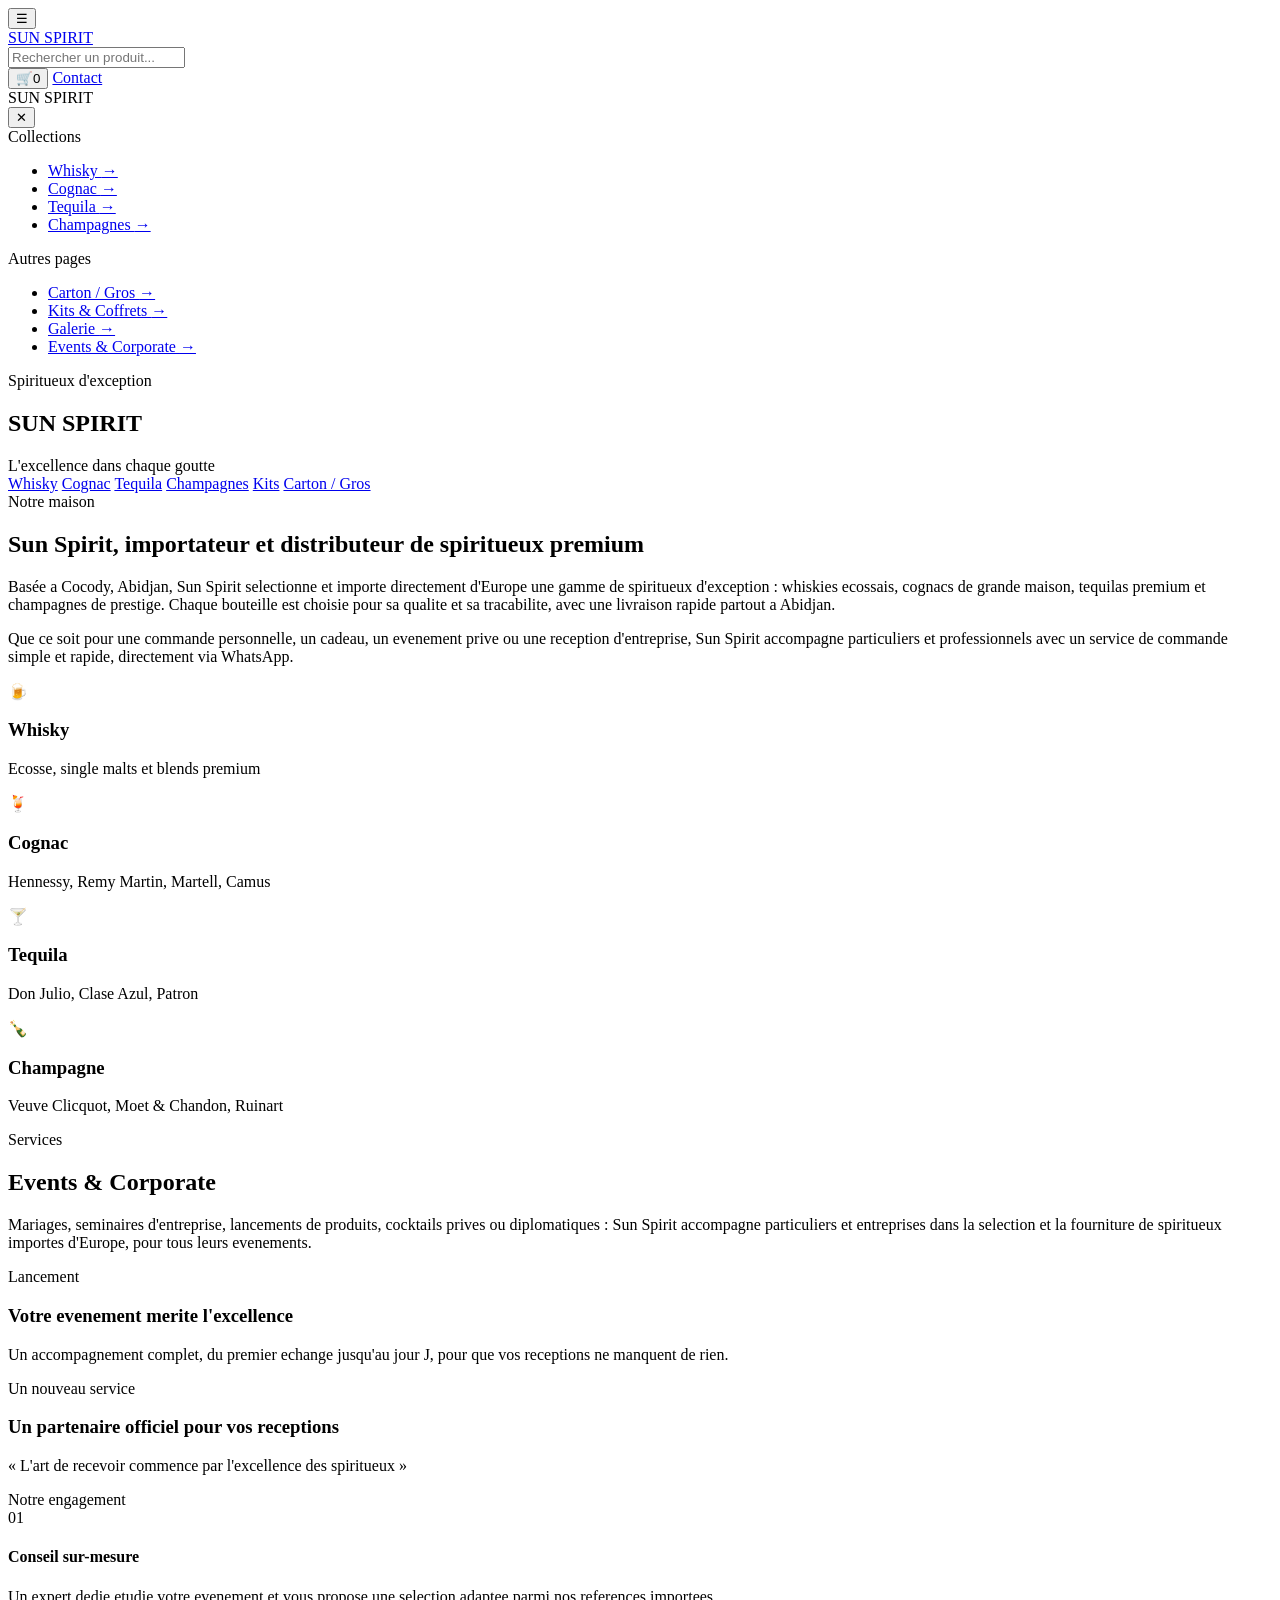
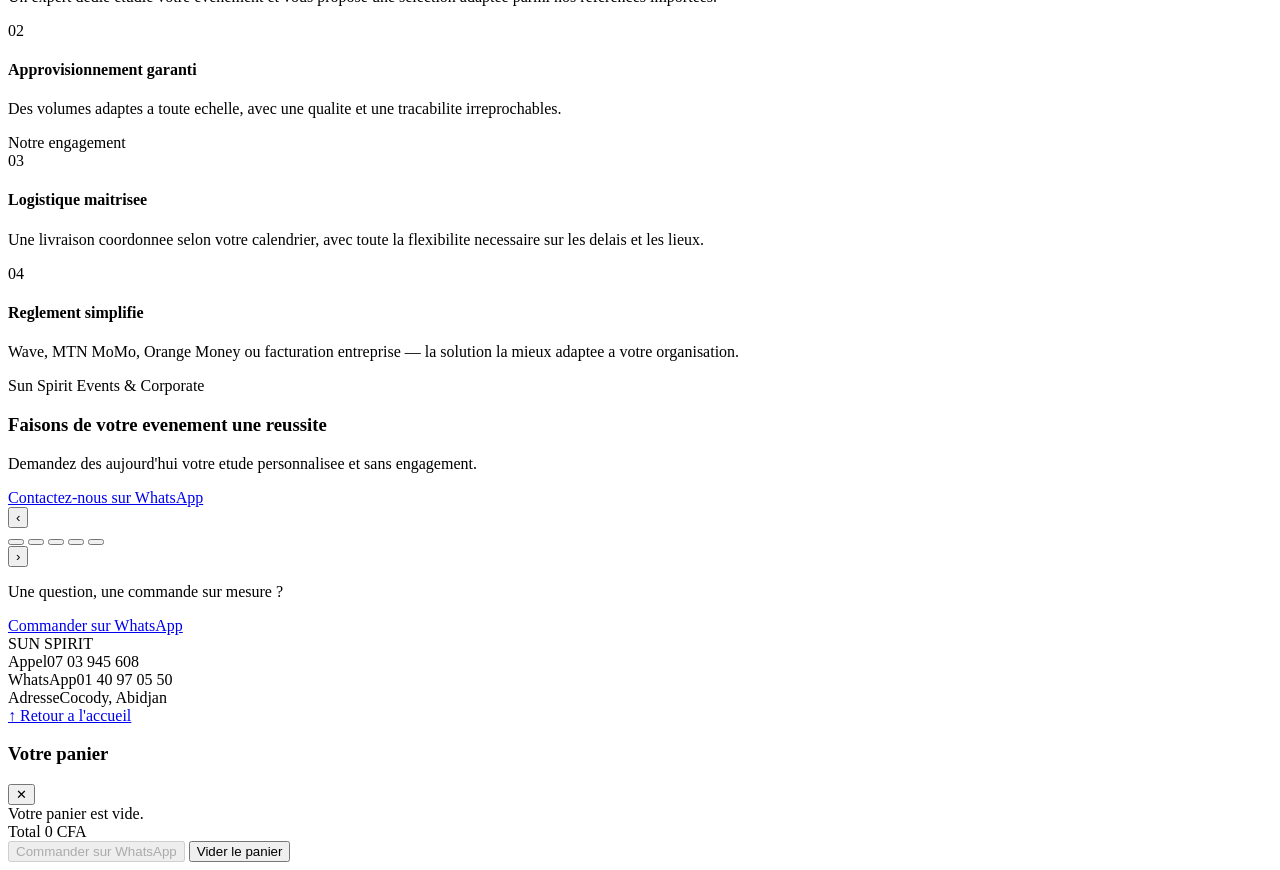
==== commit 96630d6a: "Add index.html for Sun Spirit website This commit adds a new HTML file for the Sun Spirit website, i" ====
--- a/index.html
+++ b/index.html
@@ -3,451 +3,111 @@
 <head>
 <meta charset="UTF-8">
 <meta name="viewport" content="width=device-width, initial-scale=1.0">
-<title>Sun Spirit — Catalogue 2026</title>
-<meta name="description" content="Sun Spirit — Spiritueux d'exception. Whisky, Cognac, Tequila, Champagnes. Livraison Abidjan.">
-
-<meta property="og:type" content="website">
-<meta property="og:title" content="Sun Spirit — Catalogue 2026">
-<meta property="og:description" content="Spiritueux d'exception — Whisky, Cognac, Tequila, Champagnes. Commande WhatsApp, livraison à Abidjan.">
-<meta property="og:image" content="https://catalogue-sunspirit-2026.vercel.app/og-image.png">
-<meta property="og:image:width" content="1200">
-<meta property="og:image:height" content="630">
-<meta property="og:url" content="https://catalogue-sunspirit-2026.vercel.app/">
-<meta property="og:locale" content="fr_FR">
-<meta property="og:site_name" content="Sun Spirit">
-
-<meta name="twitter:card" content="summary_large_image">
-<meta name="twitter:title" content="Sun Spirit — Catalogue 2026">
-<meta name="twitter:description" content="Spiritueux d'exception — Whisky, Cognac, Tequila, Champagnes.">
-<meta name="twitter:image" content="https://catalogue-sunspirit-2026.vercel.app/og-image.png">
-
+<title>Sun Spirit — Spiritueux d'exception</title>
+<meta name="description" content="Sun Spirit — Importateur de spiritueux premium a Abidjan. Whisky, Cognac, Tequila, Champagnes.">
 <link rel="preconnect" href="https://fonts.googleapis.com">
 <link rel="preconnect" href="https://fonts.gstatic.com" crossorigin>
 <link href="https://fonts.googleapis.com/css2?family=Playfair+Display:wght@600;700;900&family=Inter:wght@400;500;600;700&display=swap" rel="stylesheet">
-<style>
-  :root{
-    --black: #0a0a0a; --panel: #141414; --panel-alt: #181818; --line: #262119;
-    --gold: #D4AF37; --gold-soft: #8a7226; --white: #F2F0EA; --grey: #9a9a95;
-  }
-  *{box-sizing:border-box; margin:0; padding:0;}
-  html{scroll-behavior:smooth;}
-  body{ background:var(--black); color:var(--white); font-family:'Inter', sans-serif; -webkit-font-smoothing:antialiased; }
-  a{color:inherit; text-decoration:none;}
-  ::selection{ background: var(--gold); color:#0a0a0a; }
-  header{ position:sticky; top:0; z-index:50; background:rgba(10,10,10,0.9); backdrop-filter: blur(8px); border-bottom:1px solid var(--line); }
-  .nav-inner{ max-width:1100px; margin:0 auto; display:flex; align-items:center; justify-content:space-between; padding:18px 24px; }
-  .brand{ font-family:'Playfair Display', serif; font-weight:900; letter-spacing:4px; font-size:18px; color:var(--gold); }
-  nav ul{ list-style:none; display:flex; gap:28px; }
-  nav a{ font-size:12px; letter-spacing:1.5px; text-transform:uppercase; color:var(--grey); font-weight:600; transition:color .2s ease; padding-bottom:4px; border-bottom:1px solid transparent; }
-  nav a:hover{ color:var(--gold); border-color:var(--gold-soft); }
-  .nav-cta{ border:1px solid var(--gold); color:var(--gold) !important; padding:8px 16px; border-radius:2px; font-size:11px; }
-  .nav-cta:hover{ background:var(--gold); color:var(--black) !important; }
-  .hero{ min-height:78vh; display:flex; flex-direction:column; align-items:center; justify-content:center; text-align:center; padding:80px 24px; position:relative; overflow:hidden; }
-  .hero::before{ content:""; position:absolute; inset:0; background: radial-gradient(ellipse 60% 50% at 50% 0%, rgba(212,175,55,0.10), transparent 70%); pointer-events:none; }
-  .eyebrow{ font-size:12px; letter-spacing:4px; color:var(--gold-soft); text-transform:uppercase; margin-bottom:26px; font-weight:600; }
-  .hero h1{ font-family:'Playfair Display', serif; font-weight:900; letter-spacing:10px; font-size:clamp(42px, 9vw, 92px); color:var(--gold); text-shadow: 0 0 60px rgba(212,175,55,0.25); line-height:1; }
-  .hero .tagline{ margin-top:22px; font-size:15px; letter-spacing:3px; text-transform:uppercase; color:var(--white); opacity:.85; }
-  .hero .year{ margin-top:8px; font-size:13px; letter-spacing:3px; color:var(--gold-soft); font-weight:600; }
-  .hero-links{ margin-top:56px; display:flex; flex-wrap:wrap; gap:16px; justify-content:center; }
-  .pill{ border:1px solid var(--gold-soft); color:var(--white); padding:13px 30px; font-size:13px; letter-spacing:2px; text-transform:uppercase; font-weight:600; border-radius:2px; transition: all .2s ease; background:var(--panel); }
-  .pill:hover{ border-color:var(--gold); color:var(--gold); transform:translateY(-2px); }
-  section.category{ max-width:1100px; margin:0 auto; padding:110px 24px 40px; scroll-margin-top:90px; }
-  .cat-eyebrow{ font-size:12px; letter-spacing:4px; color:var(--gold-soft); text-transform:uppercase; font-weight:700; margin-bottom:14px; }
-  .cat-title{ font-family:'Playfair Display', serif; font-weight:900; font-size:clamp(36px, 5vw, 58px); color:var(--gold); margin-bottom:8px; letter-spacing:1px; }
-  .cat-banner-photo{ width:300px; max-width:70%; height:380px; object-fit:cover; display:block; margin:0 auto 32px; border-radius:4px; border:1px solid var(--gold-soft); box-shadow:0 24px 60px rgba(0,0,0,0.55); }
-  table{ width:100%; border-collapse:collapse; border:1px solid var(--line); }
-  thead th{ text-align:left; font-size:11px; letter-spacing:2px; text-transform:uppercase; color:var(--gold); background:var(--panel); padding:16px 22px; font-weight:700; }
-  thead th:not(:first-child){ text-align:right; }
-  tbody td{ padding:15px 22px; font-size:15px; border-top:1px solid var(--line); }
-  tbody tr:nth-child(even){ background:var(--panel); }
-  tbody tr:nth-child(odd){ background:var(--panel-alt); }
-  tbody tr:hover{ background:#1f1b12; }
-  tbody td:first-child{ color:var(--white); }
-  tbody td:not(:first-child){ text-align:right; color:var(--gold); font-weight:700; font-variant-numeric: tabular-nums; }
-  .cta-band{ max-width:1100px; margin:100px auto 0; padding:60px 24px; text-align:center; border-top:1px solid var(--line); border-bottom:1px solid var(--line); }
-  .cta-band p{ font-size:13px; letter-spacing:2px; text-transform:uppercase; color:var(--grey); margin-bottom:22px; }
-  .cta-band a.big-cta{ display:inline-block; background:var(--gold); color:var(--black); font-weight:700; padding:16px 40px; font-size:14px; letter-spacing:2px; text-transform:uppercase; border-radius:2px; }
-  .cta-band a.big-cta:hover{ background:#e8c559; }
-  footer{ text-align:center; padding:70px 24px 50px; }
-  footer .brand-foot{ font-family:'Playfair Display', serif; font-weight:900; letter-spacing:6px; color:var(--gold); font-size:22px; margin-bottom:22px; }
-  .contact-grid{ display:flex; flex-wrap:wrap; justify-content:center; gap:36px; margin-bottom:26px; }
-  .contact-grid div{ font-size:13px; }
-  .contact-grid span{ display:block; color:var(--gold-soft); letter-spacing:2px; font-size:10px; text-transform:uppercase; margin-bottom:6px; font-weight:700; }
-  footer .fine{ font-size:11px; letter-spacing:2px; color:var(--grey); text-transform:uppercase; margin-top:30px; }
-  @media (max-width:720px){ nav ul{ display:none; } .hero h1{ letter-spacing:5px; } thead th, tbody td{ padding:12px 14px; font-size:13px; } section.category{ padding:80px 16px 20px; } }
-
-  /* --- Events & Corporate --- */
-  .events-intro{ font-size:16px; line-height:1.7; color:var(--grey); max-width:680px; margin-bottom:48px; }
-
-  .ec-carousel{ position:relative; }
-  .ec-track{
-    display:flex;
-    overflow-x:auto;
-    scroll-snap-type:x mandatory;
-    scroll-behavior:smooth;
-    gap:0;
-    border-top:1px solid var(--line);
-    border-bottom:1px solid var(--line);
-    -webkit-overflow-scrolling:touch;
-    scrollbar-width:none;
-  }
-  .ec-track::-webkit-scrollbar{ display:none; }
-  .ec-panel{
-    flex:0 0 100%;
-    scroll-snap-align:start;
-    padding:52px 8px 48px;
-    min-height:340px;
-    display:flex;
-    flex-direction:column;
-    justify-content:center;
-  }
-  .ec-panel .ec-tag{ font-size:11px; letter-spacing:3px; text-transform:uppercase; color:var(--gold-soft); font-weight:700; margin-bottom:16px; }
-  .ec-panel h3{ font-family:'Playfair Display', serif; font-weight:900; font-size:clamp(24px,3vw,34px); color:var(--gold); margin-bottom:18px; letter-spacing:0.5px; }
-  .ec-panel p{ font-size:15px; line-height:1.7; color:var(--grey); max-width:640px; }
-  .ec-panel .ec-quote{ font-style:italic; color:var(--white); opacity:.85; font-size:18px; margin-top:8px; }
-  .ec-numrow{ display:flex; gap:44px; flex-wrap:wrap; }
-  .ec-numrow .ec-item{ flex:1 1 240px; }
-  .ec-numrow .ec-num{ font-family:'Playfair Display', serif; font-weight:900; font-size:30px; color:var(--gold-soft); display:block; margin-bottom:10px; }
-  .ec-numrow h4{ font-size:14px; letter-spacing:1.5px; text-transform:uppercase; color:var(--white); font-weight:700; margin-bottom:8px; }
-  .ec-numrow p{ font-size:14px; line-height:1.6; color:var(--grey); }
-  .ec-panel.ec-cta-panel{ align-items:center; text-align:center; }
-  .ec-panel.ec-cta-panel a.big-cta{ display:inline-block; margin-top:24px; background:var(--gold); color:var(--black); font-weight:700; padding:15px 36px; font-size:13px; letter-spacing:2px; text-transform:uppercase; border-radius:2px; }
-  .ec-panel.ec-cta-panel a.big-cta:hover{ background:#e8c559; }
-
-  .ec-controls{ display:flex; align-items:center; justify-content:center; gap:24px; margin-top:26px; }
-  .ec-arrow{ width:36px; height:36px; border:1px solid var(--gold-soft); border-radius:50%; display:flex; align-items:center; justify-content:center; color:var(--gold); cursor:pointer; background:none; transition:all .2s ease; flex-shrink:0; }
-  .ec-arrow:hover{ border-color:var(--gold); background:var(--gold); color:var(--black); }
-  .ec-dots{ display:flex; gap:9px; }
-  .ec-dot{ width:6px; height:6px; border-radius:50%; background:var(--line); border:none; padding:0; cursor:pointer; transition:all .25s ease; }
-  .ec-dot.active{ background:var(--gold); width:22px; border-radius:3px; }
-
-  @media (max-width:720px){ .ec-panel{ padding:40px 4px 36px; min-height:auto; } .ec-numrow{ gap:28px; } }
-
-  /* --- Kits & Coffrets --- */
-  .kits-intro{ font-size:16px; line-height:1.7; color:var(--grey); max-width:680px; margin-bottom:48px; }
-  .kits-grid{ display:grid; grid-template-columns:repeat(auto-fill, minmax(230px, 1fr)); gap:26px; margin-bottom:80px; }
-  .kit-card{ background:var(--panel); border:1px solid var(--line); border-radius:4px; overflow:hidden; display:flex; flex-direction:column; transition:transform .2s ease, border-color .2s ease; }
-  .kit-card:hover{ transform:translateY(-4px); border-color:var(--gold-soft); }
-  .kit-card img{ width:100%; aspect-ratio:3/4; object-fit:cover; display:block; border-bottom:1px solid var(--line); }
-  .kit-card-body{ padding:18px 18px 20px; display:flex; flex-direction:column; flex:1; }
-  .kit-name{ font-family:'Playfair Display', serif; font-weight:900; font-size:17px; color:var(--gold); margin-bottom:8px; }
-  .kit-contents{ font-size:12.5px; line-height:1.6; color:var(--grey); flex:1; margin-bottom:14px; }
-  .kit-price{ font-size:17px; font-weight:700; color:var(--white); margin-bottom:14px; font-variant-numeric:tabular-nums; }
-  .kit-order-btn{ display:block; text-align:center; background:var(--gold); color:var(--black); font-weight:700; padding:10px; font-size:12px; letter-spacing:1.5px; text-transform:uppercase; border-radius:2px; }
-  .kit-order-btn:hover{ background:#e8c559; }
-
-  .kits-divider{ text-align:center; margin:0 0 50px; }
-  .kits-divider .cat-eyebrow{ margin-bottom:10px; }
-  .kits-divider h3{ font-family:'Playfair Display', serif; font-weight:900; font-size:clamp(26px,3.5vw,36px); color:var(--gold); }
-  .kits-divider p{ font-size:15px; color:var(--grey); max-width:600px; margin:14px auto 0; line-height:1.6; }
-
-  .configurator{ background:var(--panel); border:1px solid var(--line); border-radius:6px; padding:0; overflow:hidden; }
-  .config-layout{ display:grid; grid-template-columns:340px 1fr; min-height:520px; }
-  .config-tabs{ display:flex; border-bottom:1px solid var(--line); overflow-x:auto; }
-  .config-tab{ flex:1; text-align:center; padding:16px 10px; font-size:11px; letter-spacing:1.5px; text-transform:uppercase; color:var(--grey); font-weight:700; background:none; border:none; cursor:pointer; border-bottom:2px solid transparent; white-space:nowrap; }
-  .config-tab.active{ color:var(--gold); border-bottom-color:var(--gold); }
-
-  .config-list{ border-right:1px solid var(--line); max-height:640px; overflow-y:auto; }
-  .config-list-row{ display:flex; align-items:center; justify-content:space-between; gap:10px; padding:15px 20px; border-bottom:1px solid #1c1810; cursor:pointer; transition:background .15s ease; }
-  .config-list-row:hover{ background:#1a1710; }
-  .config-list-row.active{ background:#1f1b12; border-left:3px solid var(--gold); }
-  .config-list-name{ font-size:14px; color:var(--white); }
-  .config-list-price{ font-size:12px; color:var(--gold-soft); font-variant-numeric:tabular-nums; white-space:nowrap; }
-
-  .config-detail{ padding:30px 28px; display:flex; flex-direction:column; }
-  .config-illustration{ width:100%; max-width:220px; aspect-ratio:3/4; object-fit:cover; margin:0 auto 22px; display:block; border-radius:4px; border:1px solid var(--gold-soft); box-shadow:0 20px 50px rgba(0,0,0,0.5); }
-  .config-detail-name{ font-family:'Playfair Display', serif; font-weight:900; font-size:22px; color:var(--gold); text-align:center; margin-bottom:4px; }
-  .config-detail-origin{ text-align:center; font-size:11px; letter-spacing:2px; text-transform:uppercase; color:var(--gold-soft); margin-bottom:24px; }
-
-  .config-format-row{ display:flex; align-items:center; justify-content:space-between; gap:14px; padding:14px 0; border-bottom:1px solid #1c1810; }
-  .config-format-row:last-of-type{ border-bottom:none; }
-  .config-format-label{ font-size:13px; color:var(--white); font-weight:600; }
-  .config-format-price{ font-size:12px; color:var(--grey); }
-  .stepper{ display:flex; align-items:center; gap:0; border:1px solid var(--gold-soft); border-radius:3px; flex-shrink:0; }
-  .stepper button{ width:32px; height:32px; background:none; border:none; color:var(--gold); font-size:17px; cursor:pointer; }
-  .stepper button:active{ background:var(--gold); color:var(--black); }
-  .stepper span{ width:30px; text-align:center; font-size:13px; color:var(--white); font-variant-numeric:tabular-nums; }
-
-  .config-add-btn{ margin-top:22px; background:var(--gold); color:var(--black); font-weight:700; padding:14px; font-size:12.5px; letter-spacing:1.5px; text-transform:uppercase; border-radius:2px; border:none; cursor:pointer; }
-  .config-add-btn:hover{ background:#e8c559; }
-  .config-add-btn:disabled{ opacity:0.4; cursor:not-allowed; }
-
-  .order-slip{ border-top:1px solid var(--line); padding:26px 28px 28px; }
-  .order-slip-title{ font-size:11px; letter-spacing:3px; text-transform:uppercase; color:var(--gold-soft); font-weight:700; margin-bottom:16px; }
-  .order-slip-empty{ font-size:13px; color:var(--grey); font-style:italic; }
-  .order-slip-line{ display:flex; align-items:center; justify-content:space-between; gap:12px; padding:11px 0; border-bottom:1px dashed #262119; font-size:13.5px; }
-  .order-slip-line .osl-name{ color:var(--white); }
-  .order-slip-line .osl-meta{ color:var(--grey); font-size:12px; }
-  .order-slip-line .osl-price{ color:var(--gold); font-variant-numeric:tabular-nums; white-space:nowrap; }
-  .osl-remove{ background:none; border:none; color:var(--grey); font-size:16px; cursor:pointer; padding:0 2px; line-height:1; }
-  .osl-remove:hover{ color:#e05a4e; }
-
-  .config-summary{ border-top:1px solid var(--gold-soft); padding-top:18px; margin-top:12px; display:flex; align-items:center; justify-content:space-between; gap:16px; flex-wrap:wrap; }
-  .config-summary-total{ font-size:22px; font-weight:900; color:var(--gold); font-family:'Playfair Display', serif; }
-  .config-order-btn{ background:var(--gold); color:var(--black); font-weight:700; padding:15px 32px; font-size:13px; letter-spacing:1.5px; text-transform:uppercase; border-radius:2px; border:none; cursor:pointer; white-space:nowrap; }
-  .config-order-btn:hover{ background:#e8c559; }
-  .config-order-btn:disabled{ opacity:0.4; cursor:not-allowed; }
-
-  .europe-banner{ display:flex; align-items:center; justify-content:center; gap:10px; text-align:center; margin:0 0 40px; padding:14px 20px; border:1px solid var(--gold-soft); border-radius:4px; background:linear-gradient(90deg, transparent, rgba(212,175,55,0.06), transparent); }
-  .europe-banner .flag{ font-size:16px; }
-  .europe-banner span.txt{ font-size:12px; letter-spacing:2px; text-transform:uppercase; color:var(--gold); font-weight:700; }
-
-  @media (max-width:860px){
-    .config-layout{ grid-template-columns:1fr; }
-    .config-list{ border-right:none; border-bottom:1px solid var(--line); max-height:280px; }
-  }
-
-  @media (max-width:720px){
-    .kits-grid{ grid-template-columns:repeat(2, 1fr); gap:14px; }
-    .kit-name{ font-size:14px; }
-    .kit-price{ font-size:15px; }
-    .config-summary{ flex-direction:column; align-items:stretch; text-align:center; }
-    .config-order-btn{ width:100%; }
-  }
-</style>
+<link rel="stylesheet" href="assets/style.css">
 </head>
 <body>
-
 <header>
   <div class="nav-inner">
+    <button class="hamburger-btn" id="hamburgerBtn" aria-label="Menu">&#9776;</button>
+    <div class="brand"><a href="index.html">SUN SPIRIT</a></div>
+    <form class="search-form" id="searchForm" onsubmit="return false;">
+      <input type="text" class="search-input" id="searchInput" placeholder="Rechercher un produit...">
+      <div class="search-results" id="searchResults"></div>
+    </form>
+    <div class="header-right">
+      <button class="cart-btn" id="cartOpenBtn" aria-label="Panier">&#128722;<span class="cart-badge hidden" id="cartBadge">0</span></button>
+      <a class="nav-cta" href="https://wa.me/2250140970550" target="_blank" rel="noopener">Contact</a>
+    </div>
+  </div>
+</header>
+
+<div class="mega-overlay" id="megaOverlay"></div>
+<nav class="mega-menu" id="megaMenu">
+  <div class="mega-header">
     <div class="brand">SUN SPIRIT</div>
-    <nav>
-      <ul>
-        <li><a href="#whisky">Whisky</a></li>
-        <li><a href="#cognac">Cognac</a></li>
-        <li><a href="#tequila">Tequila</a></li>
-        <li><a href="#champagnes">Champagnes</a></li>
-        <li><a href="#kits">Kits</a></li>
-        <li><a href="#events">Events</a></li>
-      </ul>
-    </nav>
-    <a class="nav-cta" href="https://wa.me/2250140970550" target="_blank" rel="noopener">Commander</a>
-  </div>
-</header>
+    <button class="mega-close" id="megaCloseBtn" aria-label="Fermer">&#10005;</button>
+  </div>
+  <div class="mega-section-title">Collections</div>
+  <ul class="mega-links">
+    <li><a href="whisky.html">Whisky <span class="arrow">&#8594;</span></a></li>
+    <li><a href="cognac.html">Cognac <span class="arrow">&#8594;</span></a></li>
+    <li><a href="tequila.html">Tequila <span class="arrow">&#8594;</span></a></li>
+    <li><a href="champagnes.html">Champagnes <span class="arrow">&#8594;</span></a></li>
+  </ul>
+  <div class="mega-section-title">Autres pages</div>
+  <ul class="mega-links">
+    <li><a href="carton.html">Carton / Gros <span class="arrow">&#8594;</span></a></li>
+    <li><a href="kits.html">Kits &amp; Coffrets <span class="arrow">&#8594;</span></a></li>
+    <li><a href="galerie.html">Galerie <span class="arrow">&#8594;</span></a></li>
+    <li><a href="index.html#events">Events &amp; Corporate <span class="arrow">&#8594;</span></a></li>
+  </ul>
+</nav>
 
 <section class="hero" id="top">
   <div class="eyebrow">Spiritueux d'exception</div>
   <h1>SUN SPIRIT</h1>
   <div class="tagline">L'excellence dans chaque goutte</div>
-  <div class="year">Catalogue 2026</div>
   <div class="hero-links">
-    <a class="pill" href="#whisky">Whisky</a>
-    <a class="pill" href="#cognac">Cognac</a>
-    <a class="pill" href="#tequila">Tequila</a>
-    <a class="pill" href="#champagnes">Champagnes</a>
-    <a class="pill" href="#kits">Kits</a>
-    <a class="pill" href="#events">Events</a>
+    <a class="pill" href="whisky.html">Whisky</a>
+    <a class="pill" href="cognac.html">Cognac</a>
+    <a class="pill" href="tequila.html">Tequila</a>
+    <a class="pill" href="champagnes.html">Champagnes</a>
+    <a class="pill" href="kits.html">Kits</a>
+    <a class="pill" href="carton.html">Carton / Gros</a>
   </div>
 </section>
 
-<section class="category" id="whisky">
-  <div class="cat-eyebrow">01 — Collection</div>
-  <h2 class="cat-title">Whisky</h2>
-  <img src="IMG_8200.jpeg" alt="Johnnie Walker Blue Label" class="cat-banner-photo">
-  <table>
-    <thead><tr><th>Produit</th><th>Prix</th></tr></thead>
-    <tbody>
-      <tr><td>Hennessy</td><td>25 000 CFA</td></tr>
-      <tr><td>Hennessy VSOP</td><td>53 000 CFA</td></tr>
-      <tr><td>Chivas XV 6x</td><td>38 000 CFA</td></tr>
-      <tr><td>Johnnie Walker Black Label</td><td>28 000 CFA</td></tr>
-      <tr><td>Johnnie Walker Blue Label</td><td>222 000 CFA</td></tr>
-      <tr><td>Glenfiddich 12 Y.O</td><td>40 000 CFA</td></tr>
-      <tr><td>Macallan 12 Y.O</td><td>69 000 CFA</td></tr>
-      <tr><td>Royal Salute 21 Y.O</td><td>168 000 CFA</td></tr>
-    </tbody>
-  </table>
+<section class="about">
+  <div class="cat-eyebrow">Notre maison</div>
+  <h2>Sun Spirit, importateur et distributeur de spiritueux premium</h2>
+  <p>
+    Basée a Cocody, Abidjan, Sun Spirit selectionne et importe directement d'Europe une gamme de
+    spiritueux d'exception : whiskies ecossais, cognacs de grande maison, tequilas premium et
+    champagnes de prestige. Chaque bouteille est choisie pour sa qualite et sa tracabilite, avec
+    une livraison rapide partout a Abidjan.
+  </p>
+  <p>
+    Que ce soit pour une commande personnelle, un cadeau, un evenement prive ou une reception
+    d'entreprise, Sun Spirit accompagne particuliers et professionnels avec un service de commande
+    simple et rapide, directement via WhatsApp.
+  </p>
+
+  <div class="about-grid">
+    <div class="about-card">
+      <div class="ico">&#127866;</div>
+      <h3>Whisky</h3>
+      <p>Ecosse, single malts et blends premium</p>
+    </div>
+    <div class="about-card">
+      <div class="ico">&#127865;</div>
+      <h3>Cognac</h3>
+      <p>Hennessy, Remy Martin, Martell, Camus</p>
+    </div>
+    <div class="about-card">
+      <div class="ico">&#127864;</div>
+      <h3>Tequila</h3>
+      <p>Don Julio, Clase Azul, Patron</p>
+    </div>
+    <div class="about-card">
+      <div class="ico">&#127870;</div>
+      <h3>Champagne</h3>
+      <p>Veuve Clicquot, Moet &amp; Chandon, Ruinart</p>
+    </div>
+  </div>
 </section>
 
-<section class="category" id="cognac">
-  <div class="cat-eyebrow">02 — Collection</div>
-  <h2 class="cat-title">Cognac</h2>
-  <img src="IMG_8197.jpeg" alt="Hennessy Cognac" class="cat-banner-photo">
-  <table>
-    <thead><tr><th>Produit</th><th>Prix</th></tr></thead>
-    <tbody>
-      <tr><td>Hennessy VS</td><td>25 000 CFA</td></tr>
-      <tr><td>Hennessy VSOP</td><td>53 000 CFA</td></tr>
-      <tr><td>Hennessy XO</td><td>90 000 CFA</td></tr>
-      <tr><td>Rémy Martin VSOP</td><td>50 000 CFA</td></tr>
-      <tr><td>Rémy Martin XO</td><td>115 000 CFA</td></tr>
-      <tr><td>Martell Cordon Bleu</td><td>95 000 CFA</td></tr>
-      <tr><td>Martell XO</td><td>160 000 CFA</td></tr>
-      <tr><td>Camus XO</td><td>80 000 CFA</td></tr>
-    </tbody>
-  </table>
-</section>
-
-<section class="category" id="tequila">
-  <div class="cat-eyebrow">03 — Collection</div>
-  <h2 class="cat-title">Tequila</h2>
-  <img src="IMG_8198.jpeg" alt="Don Julio Tequila" class="cat-banner-photo">
-  <table>
-    <thead><tr><th>Produit</th><th>Prix</th></tr></thead>
-    <tbody>
-      <tr><td>Don Julio Blanco</td><td>38 000 CFA</td></tr>
-      <tr><td>Don Julio Reposado</td><td>45 000 CFA</td></tr>
-      <tr><td>Don Julio Añejo</td><td>55 000 CFA</td></tr>
-      <tr><td>Don Julio 1942</td><td>220 000 CFA</td></tr>
-      <tr><td>Clase Azul Reposado</td><td>220 000 CFA</td></tr>
-      <tr><td>Clase Azul Añejo</td><td>350 000 CFA</td></tr>
-      <tr><td>Patrón Silver</td><td>35 000 CFA</td></tr>
-      <tr><td>Patrón Añejo</td><td>60 000 CFA</td></tr>
-    </tbody>
-  </table>
-</section>
-
-<section class="category" id="champagnes">
-  <div class="cat-eyebrow">04 — Collection</div>
-  <h2 class="cat-title">Champagnes</h2>
-  <img src="IMG_8199.jpeg" alt="Moët & Chandon" class="cat-banner-photo">
-  <table>
-    <thead><tr><th>Champagne (6)</th><th>Bouteille</th><th>Carton (6)</th></tr></thead>
-    <tbody>
-      <tr><td>Veuve Clicquot Brut</td><td>38 000 CFA</td><td>216 000 CFA</td></tr>
-      <tr><td>Veuve Clicquot Riche</td><td>44 000 CFA</td><td>264 000 CFA</td></tr>
-      <tr><td>Laurent Perrier</td><td>30 000 CFA</td><td>180 000 CFA</td></tr>
-      <tr><td>Moët Brut</td><td>33 000 CFA</td><td>198 000 CFA</td></tr>
-      <tr><td>Moët Nectar</td><td>44 000 CFA</td><td>264 000 CFA</td></tr>
-      <tr><td>Moët Impérial</td><td>49 000 CFA</td><td>294 000 CFA</td></tr>
-      <tr><td>Ruinart</td><td>78 000 CFA</td><td>468 000 CFA</td></tr>
-      <tr><td>Veuve Clicquot Riche 75cl</td><td>48 000 CFA</td><td>288 000 CFA</td></tr>
-      <tr><td>Veuve Clicquot Rosé 75cl</td><td>52 000 CFA</td><td>312 000 CFA</td></tr>
-      <tr><td>Elexium 1.5L</td><td>60 000 CFA</td><td>360 000 CFA</td></tr>
-      <tr><td>Pierre Grant Brut</td><td>28 000 CFA</td><td>168 000 CFA</td></tr>
-      <tr><td>Pierre Grant Demi-Sec</td><td>28 000 CFA</td><td>168 000 CFA</td></tr>
-    </tbody>
-  </table>
-</section>
-
-<section class="category" id="kits">
-  <div class="cat-eyebrow">05 — Kits Prestige</div>
-  <h2 class="cat-title">Kits &amp; Coffrets</h2>
-
-  <div class="europe-banner">
-    <span class="flag">🇪🇺</span>
-    <span class="txt">100% importé d'Europe — Qualité et traçabilité garanties</span>
-  </div>
-
-  <p class="kits-intro">
-    Des coffrets déjà composés pour aller à l'essentiel, ou un configurateur pour créer le vôtre,
-    bouteille par bouteille ou carton par carton, à partir de tout notre catalogue.
-  </p>
-
-  <div class="kits-grid">
-
-    <div class="kit-card">
-      <img src="KIT_1.jpg" alt="Kit 1 — Johnnie Walker Red Label, Laurent-Perrier, Jack Daniel's Tennessee Honey" loading="lazy">
-      <div class="kit-card-body">
-        <div class="kit-name">Kit 1</div>
-        <div class="kit-contents">Johnnie Walker Red Label · Laurent-Perrier Champagne Brut · Jack Daniel's Tennessee Honey</div>
-        <div class="kit-price">60 000 CFA</div>
-        <a class="kit-order-btn kit-order" data-kit="Kit 1 (Johnnie Walker Red Label, Laurent-Perrier Champagne Brut, Jack Daniel's Tennessee Honey)" data-price="60000" href="#">Commander</a>
-      </div>
-    </div>
-
-    <div class="kit-card">
-      <img src="KIT_2.jpg" alt="Kit 2 — Hennessy Cognac, Moët & Chandon, Jack Daniel's Old No.7" loading="lazy">
-      <div class="kit-card-body">
-        <div class="kit-name">Kit 2</div>
-        <div class="kit-contents">Hennessy Cognac · Moët &amp; Chandon Brut · Jack Daniel's Old No.7</div>
-        <div class="kit-price">80 000 CFA</div>
-        <a class="kit-order-btn kit-order" data-kit="Kit 2 (Hennessy Cognac, Moët & Chandon Brut, Jack Daniel's Old No.7)" data-price="80000" href="#">Commander</a>
-      </div>
-    </div>
-
-    <div class="kit-card">
-      <img src="KIT_3.jpg" alt="Kit 3 — Don Julio Añejo, Ruinart, Veuve Clicquot Brut" loading="lazy">
-      <div class="kit-card-body">
-        <div class="kit-name">Kit 3</div>
-        <div class="kit-contents">Don Julio Añejo Tequila · Ruinart Champagne · Veuve Clicquot Brut</div>
-        <div class="kit-price">160 000 CFA</div>
-        <a class="kit-order-btn kit-order" data-kit="Kit 3 (Don Julio Añejo Tequila, Ruinart Champagne, Veuve Clicquot Brut)" data-price="160000" href="#">Commander</a>
-      </div>
-    </div>
-
-    <div class="kit-card">
-      <img src="KIT_4.jpg" alt="Kit 4 — Jack Daniel's Old No.7, Nicolas Feuillatte, Johnnie Walker Red Label" loading="lazy">
-      <div class="kit-card-body">
-        <div class="kit-name">Kit 4</div>
-        <div class="kit-contents">Jack Daniel's Old No.7 · Champagne Nicolas Feuillatte · Johnnie Walker Red Label</div>
-        <div class="kit-price">60 000 CFA</div>
-        <a class="kit-order-btn kit-order" data-kit="Kit 4 (Jack Daniel's Old No.7, Champagne Nicolas Feuillatte, Johnnie Walker Red Label)" data-price="60000" href="#">Commander</a>
-      </div>
-    </div>
-
-    <div class="kit-card">
-      <img src="KIT_5.jpg" alt="Kit 5 — Hennessy Cognac, Laurent-Perrier, Johnnie Walker Black Label 12 ans" loading="lazy">
-      <div class="kit-card-body">
-        <div class="kit-name">Kit 5</div>
-        <div class="kit-contents">Hennessy Cognac · Laurent-Perrier Champagne Brut · Johnnie Walker Black Label 12 ans</div>
-        <div class="kit-price">80 000 CFA</div>
-        <a class="kit-order-btn kit-order" data-kit="Kit 5 (Hennessy Cognac, Laurent-Perrier Champagne Brut, Johnnie Walker Black Label 12 ans)" data-price="80000" href="#">Commander</a>
-      </div>
-    </div>
-
-    <div class="kit-card">
-      <img src="KIT_6.jpg" alt="Kit 6 — Johnnie Walker Double Black, Veuve Clicquot Brut, Casamigos Tequila Blanco" loading="lazy">
-      <div class="kit-card-body">
-        <div class="kit-name">Kit 6</div>
-        <div class="kit-contents">Johnnie Walker Double Black · Veuve Clicquot Brut · Casamigos Tequila Blanco</div>
-        <div class="kit-price">125 000 CFA</div>
-        <a class="kit-order-btn kit-order" data-kit="Kit 6 (Johnnie Walker Double Black, Veuve Clicquot Brut, Casamigos Tequila Blanco)" data-price="125000" href="#">Commander</a>
-      </div>
-    </div>
-
-    <div class="kit-card">
-      <img src="KIT_7.jpg" alt="Kit 7 — Moët & Chandon, Laurent-Perrier, Veuve Clicquot, Hennessy Cognac" loading="lazy">
-      <div class="kit-card-body">
-        <div class="kit-name">Kit 7</div>
-        <div class="kit-contents">Moët &amp; Chandon · Laurent-Perrier · Veuve Clicquot Brut · Hennessy Cognac</div>
-        <div class="kit-price">135 000 CFA</div>
-        <a class="kit-order-btn kit-order" data-kit="Kit 7 (Moët & Chandon, Laurent-Perrier, Veuve Clicquot Brut, Hennessy Cognac)" data-price="135000" href="#">Commander</a>
-      </div>
-    </div>
-
-    <div class="kit-card">
-      <img src="KIT_8.jpg" alt="Kit 8 — Ruinart, Veuve Clicquot Rich, Moët Nectar Impérial, Johnnie Walker Double Black" loading="lazy">
-      <div class="kit-card-body">
-        <div class="kit-name">Kit 8</div>
-        <div class="kit-contents">Ruinart Blanc de Blancs · Veuve Clicquot Rich · Moët Nectar Impérial · Johnnie Walker Double Black</div>
-        <div class="kit-price">205 000 CFA</div>
-        <a class="kit-order-btn kit-order" data-kit="Kit 8 (Ruinart Blanc de Blancs, Veuve Clicquot Rich, Moët Nectar Impérial, Johnnie Walker Double Black)" data-price="205000" href="#">Commander</a>
-      </div>
-    </div>
-
-  </div>
-
-  <div class="kits-divider">
-    <div class="cat-eyebrow">Sur mesure</div>
-    <h3>Composez votre propre kit</h3>
-    <p>Choisissez vos bouteilles et vos quantités dans tout notre catalogue. Le récapitulatif et le total se mettent à jour automatiquement — il ne reste qu'à envoyer votre commande sur WhatsApp.</p>
-  </div>
-
-  <div class="configurator">
-    <div class="config-tabs" id="configTabs"></div>
-    <div class="config-layout">
-      <div class="config-list" id="configList"></div>
-      <div class="config-detail" id="configDetail"></div>
-    </div>
-    <div class="order-slip">
-      <div class="order-slip-title">Votre sélection</div>
-      <div id="orderSlipBody"><div class="order-slip-empty">Aucun article ajouté pour l'instant.</div></div>
-      <div class="config-summary">
-        <div class="config-summary-total" id="configTotal">0 CFA</div>
-        <button type="button" class="config-order-btn" id="configOrderBtn" disabled>Commander sur WhatsApp</button>
-      </div>
-    </div>
-  </div>
-</section>
-
 <section class="category" id="events">
-  <div class="cat-eyebrow">06 — Services</div>
+  <div class="cat-eyebrow">Services</div>
   <h2 class="cat-title">Events &amp; Corporate</h2>
   <p class="events-intro">
-    Mariages, séminaires d'entreprise, lancements de produits, cocktails privés ou diplomatiques :
-    Sun Spirit accompagne particuliers et entreprises dans la sélection et la fourniture de spiritueux
-    importés d'Europe, pour tous leurs événements.
+    Mariages, seminaires d'entreprise, lancements de produits, cocktails prives ou diplomatiques :
+    Sun Spirit accompagne particuliers et entreprises dans la selection et la fourniture de
+    spiritueux importes d'Europe, pour tous leurs evenements.
   </p>
 
   <div class="ec-carousel">
@@ -455,14 +115,14 @@
 
       <div class="ec-panel">
         <div class="ec-tag">Lancement</div>
-        <h3>Votre événement mérite l'excellence</h3>
-        <p>Un accompagnement complet, du premier échange jusqu'au jour J, pour que vos réceptions ne manquent de rien.</p>
+        <h3>Votre evenement merite l'excellence</h3>
+        <p>Un accompagnement complet, du premier echange jusqu'au jour J, pour que vos receptions ne manquent de rien.</p>
       </div>
 
       <div class="ec-panel">
         <div class="ec-tag">Un nouveau service</div>
-        <h3>Un partenaire officiel pour vos réceptions</h3>
-        <p class="ec-quote">« L'art de recevoir commence par l'excellence des spiritueux »</p>
+        <h3>Un partenaire officiel pour vos receptions</h3>
+        <p class="ec-quote">&laquo; L'art de recevoir commence par l'excellence des spiritueux &raquo;</p>
       </div>
 
       <div class="ec-panel">
@@ -471,12 +131,12 @@
           <div class="ec-item">
             <span class="ec-num">01</span>
             <h4>Conseil sur-mesure</h4>
-            <p>Un expert dédié étudie votre événement et vous propose une sélection adaptée parmi nos références importées.</p>
+            <p>Un expert dedie etudie votre evenement et vous propose une selection adaptee parmi nos references importees.</p>
           </div>
           <div class="ec-item">
             <span class="ec-num">02</span>
             <h4>Approvisionnement garanti</h4>
-            <p>Des volumes adaptés à toute échelle, avec une qualité et une traçabilité irréprochables.</p>
+            <p>Des volumes adaptes a toute echelle, avec une qualite et une tracabilite irreprochables.</p>
           </div>
         </div>
       </div>
@@ -486,28 +146,28 @@
         <div class="ec-numrow">
           <div class="ec-item">
             <span class="ec-num">03</span>
-            <h4>Logistique maîtrisée</h4>
-            <p>Une livraison coordonnée selon votre calendrier, avec toute la flexibilité nécessaire sur les délais et les lieux.</p>
+            <h4>Logistique maitrisee</h4>
+            <p>Une livraison coordonnee selon votre calendrier, avec toute la flexibilite necessaire sur les delais et les lieux.</p>
           </div>
           <div class="ec-item">
             <span class="ec-num">04</span>
-            <h4>Règlement simplifié</h4>
-            <p>Wave, MTN MoMo, Orange Money ou facturation entreprise — la solution la mieux adaptée à votre organisation.</p>
+            <h4>Reglement simplifie</h4>
+            <p>Wave, MTN MoMo, Orange Money ou facturation entreprise &mdash; la solution la mieux adaptee a votre organisation.</p>
           </div>
         </div>
       </div>
 
       <div class="ec-panel ec-cta-panel">
         <div class="ec-tag">Sun Spirit Events &amp; Corporate</div>
-        <h3>Faisons de votre événement une réussite</h3>
-        <p>Demandez dès aujourd'hui votre étude personnalisée et sans engagement.</p>
+        <h3>Faisons de votre evenement une reussite</h3>
+        <p>Demandez des aujourd'hui votre etude personnalisee et sans engagement.</p>
         <a class="big-cta" href="https://wa.me/2250140970550" target="_blank" rel="noopener">Contactez-nous sur WhatsApp</a>
       </div>
 
     </div>
 
     <div class="ec-controls">
-      <button class="ec-arrow" id="ecPrev" aria-label="Précédent">&#8249;</button>
+      <button class="ec-arrow" id="ecPrev" aria-label="Precedent">&#8249;</button>
       <div class="ec-dots" id="ecDots">
         <button class="ec-dot active" data-i="0" aria-label="Slide 1"></button>
         <button class="ec-dot" data-i="1" aria-label="Slide 2"></button>
@@ -519,255 +179,6 @@
     </div>
   </div>
 </section>
-
-<script>
-(function(){
-  var track = document.getElementById('ecTrack');
-  var dots = Array.prototype.slice.call(document.querySelectorAll('.ec-dot'));
-  var prev = document.getElementById('ecPrev');
-  var next = document.getElementById('ecNext');
-  var panelCount = dots.length;
-  var current = 0;
-  var userSwiping = false;
-
-  function setActiveDot(i){
-    current = i;
-    dots.forEach(function(d, idx){ d.classList.toggle('active', idx === i); });
-  }
-
-  function goTo(i){
-    i = Math.max(0, Math.min(panelCount - 1, i));
-    setActiveDot(i);
-    track.scrollTo({ left: track.clientWidth * i, behavior: 'smooth' });
-  }
-
-  dots.forEach(function(d){
-    d.addEventListener('click', function(){ goTo(parseInt(d.dataset.i, 10)); });
-  });
-  prev.addEventListener('click', function(){ goTo(current - 1); });
-  next.addEventListener('click', function(){ goTo(current + 1); });
-
-  track.addEventListener('pointerdown', function(){ userSwiping = true; });
-  track.addEventListener('touchstart', function(){ userSwiping = true; }, { passive:true });
-
-  var scrollTimeout;
-  track.addEventListener('scroll', function(){
-    if (!userSwiping) return;
-    clearTimeout(scrollTimeout);
-    scrollTimeout = setTimeout(function(){
-      setActiveDot(Math.round(track.scrollLeft / track.clientWidth));
-      userSwiping = false;
-    }, 120);
-  });
-
-  window.addEventListener('resize', function(){ goTo(current); });
-})();
-</script>
-
-<script>
-(function(){
-  var WA_NUMBER = '2250140970550';
-
-  var catalog = [
-    { cat: 'Whisky', img: 'IMG_8200.jpeg', items: [
-      ['Hennessy', 25000, 142000],
-      ['Hennessy VSOP', 53000, 302000],
-      ['Chivas XV 6x', 38000, 217000],
-      ['Johnnie Walker Black Label', 28000, 160000],
-      ['Johnnie Walker Blue Label', 222000, 1265000],
-      ['Glenfiddich 12 Y.O', 40000, 228000],
-      ['Macallan 12 Y.O', 69000, 393000],
-      ['Royal Salute 21 Y.O', 168000, 958000]
-    ]},
-    { cat: 'Cognac', img: 'IMG_8197.jpeg', items: [
-      ['Hennessy VS', 25000, 142000],
-      ['Hennessy VSOP', 53000, 302000],
-      ['Hennessy XO', 90000, 513000],
-      ['Rémy Martin VSOP', 50000, 285000],
-      ['Rémy Martin XO', 115000, 656000],
-      ['Martell Cordon Bleu', 95000, 542000],
-      ['Martell XO', 160000, 912000],
-      ['Camus XO', 80000, 456000]
-    ]},
-    { cat: 'Tequila', img: 'IMG_8198.jpeg', items: [
-      ['Don Julio Blanco', 38000, 217000],
-      ['Don Julio Reposado', 45000, 256000],
-      ['Don Julio Añejo', 55000, 314000],
-      ['Don Julio 1942', 220000, 1254000],
-      ['Clase Azul Reposado', 220000, 1254000],
-      ['Clase Azul Añejo', 350000, 1995000],
-      ['Patrón Silver', 35000, 200000],
-      ['Patrón Añejo', 60000, 342000]
-    ]},
-    { cat: 'Champagnes', img: 'IMG_8199.jpeg', items: [
-      ['Veuve Clicquot Brut', 38000, 216000],
-      ['Veuve Clicquot Riche', 44000, 264000],
-      ['Laurent Perrier', 30000, 180000],
-      ['Moët Brut', 33000, 198000],
-      ['Moët Nectar', 44000, 264000],
-      ['Moët Impérial', 49000, 294000],
-      ['Ruinart', 78000, 468000],
-      ['Veuve Clicquot Riche 75cl', 48000, 288000],
-      ['Veuve Clicquot Rosé 75cl', 52000, 312000],
-      ['Elexium 1.5L', 60000, 360000],
-      ['Pierre Grant Brut', 28000, 168000],
-      ['Pierre Grant Demi-Sec', 28000, 168000]
-    ]}
-  ];
-
-  var activeCat = 0;
-  var activeItem = 0;
-  var order = [];
-
-  var tabsEl = document.getElementById('configTabs');
-  var listEl = document.getElementById('configList');
-  var detailEl = document.getElementById('configDetail');
-  var slipBody = document.getElementById('orderSlipBody');
-  var totalEl = document.getElementById('configTotal');
-  var orderBtn = document.getElementById('configOrderBtn');
-  if(!tabsEl) return;
-
-  function fmt(n){ return n.toLocaleString('fr-FR').replace(/,/g,' '); }
-
-  function renderTabs(){
-    tabsEl.innerHTML = catalog.map(function(g, i){
-      return '<button type="button" class="config-tab' + (i===activeCat?' active':'') + '" data-i="' + i + '">' + g.cat + '</button>';
-    }).join('');
-    tabsEl.querySelectorAll('.config-tab').forEach(function(btn){
-      btn.addEventListener('click', function(){
-        activeCat = parseInt(btn.dataset.i, 10);
-        activeItem = 0;
-        renderTabs(); renderList(); renderDetail();
-      });
-    });
-  }
-
-  function renderList(){
-    var group = catalog[activeCat];
-    listEl.innerHTML = group.items.map(function(item, i){
-      return '<div class="config-list-row' + (i===activeItem?' active':'') + '" data-i="' + i + '">' +
-        '<span class="config-list-name">' + item[0] + '</span>' +
-        '<span class="config-list-price">' + fmt(item[1]) + ' CFA</span>' +
-        '</div>';
-    }).join('');
-    listEl.querySelectorAll('.config-list-row').forEach(function(row){
-      row.addEventListener('click', function(){
-        activeItem = parseInt(row.dataset.i, 10);
-        renderList(); renderDetail();
-      });
-    });
-  }
-
-  function renderDetail(){
-    var group = catalog[activeCat];
-    var item = group.items[activeItem];
-    var name = item[0], bottle = item[1], carton = item[2];
-    detailEl.innerHTML =
-      '<img class="config-illustration" src="' + group.img + '" alt="' + name + '">' +
-      '<div class="config-detail-name">' + name + '</div>' +
-      '<div class="config-detail-origin">Importé d\'Europe</div>' +
-      '<div class="config-format-row">' +
-        '<div><div class="config-format-label">Bouteille</div><div class="config-format-price">' + fmt(bottle) + ' CFA</div></div>' +
-        '<div class="stepper" data-fmt="bottle"><button type="button" data-act="dec">−</button><span>0</span><button type="button" data-act="inc">+</button></div>' +
-      '</div>' +
-      '<div class="config-format-row">' +
-        '<div><div class="config-format-label">Carton (6 bouteilles)</div><div class="config-format-price">' + fmt(carton) + ' CFA</div></div>' +
-        '<div class="stepper" data-fmt="carton"><button type="button" data-act="dec">−</button><span>0</span><button type="button" data-act="inc">+</button></div>' +
-      '</div>' +
-      '<button type="button" class="config-add-btn" id="addBtn" disabled>Ajouter à ma sélection</button>';
-
-    var qtyBottle = 0, qtyCarton = 0;
-    var addBtn = document.getElementById('addBtn');
-
-    detailEl.querySelectorAll('.stepper').forEach(function(stepper){
-      var fmtType = stepper.dataset.fmt;
-      stepper.querySelectorAll('button').forEach(function(btn){
-        btn.addEventListener('click', function(){
-          var cur = fmtType === 'bottle' ? qtyBottle : qtyCarton;
-          if(btn.dataset.act === 'inc'){ cur++; } else { cur = Math.max(0, cur - 1); }
-          if(fmtType === 'bottle'){ qtyBottle = cur; } else { qtyCarton = cur; }
-          stepper.querySelector('span').textContent = cur;
-          addBtn.disabled = (qtyBottle === 0 && qtyCarton === 0);
-        });
-      });
-    });
-
-    addBtn.addEventListener('click', function(){
-      if(qtyBottle > 0){
-        order.push({ cat: group.cat, name: name, format: 'Bouteille', unitPrice: bottle, qty: qtyBottle });
-      }
-      if(qtyCarton > 0){
-        order.push({ cat: group.cat, name: name, format: 'Carton (6)', unitPrice: carton, qty: qtyCarton });
-      }
-      qtyBottle = 0; qtyCarton = 0;
-      renderDetail();
-      renderSlip();
-    });
-  }
-
-  function renderSlip(){
-    if(order.length === 0){
-      slipBody.innerHTML = '<div class="order-slip-empty">Aucun article ajouté pour l\'instant.</div>';
-      totalEl.textContent = '0 CFA';
-      orderBtn.disabled = true;
-      return;
-    }
-    var total = 0;
-    slipBody.innerHTML = order.map(function(line, i){
-      var subtotal = line.unitPrice * line.qty;
-      total += subtotal;
-      return '<div class="order-slip-line">' +
-        '<div><div class="osl-name">' + line.name + '</div>' +
-        '<div class="osl-meta">' + line.format + ' × ' + line.qty + '</div></div>' +
-        '<div style="display:flex; align-items:center; gap:10px;">' +
-        '<span class="osl-price">' + fmt(subtotal) + ' CFA</span>' +
-        '<button type="button" class="osl-remove" data-i="' + i + '" aria-label="Retirer">✕</button>' +
-        '</div></div>';
-    }).join('');
-    totalEl.textContent = fmt(total) + ' CFA';
-    orderBtn.disabled = false;
-
-    slipBody.querySelectorAll('.osl-remove').forEach(function(btn){
-      btn.addEventListener('click', function(){
-        order.splice(parseInt(btn.dataset.i, 10), 1);
-        renderSlip();
-      });
-    });
-  }
-
-  orderBtn.addEventListener('click', function(){
-    if(order.length === 0) return;
-    var total = 0;
-    var lines = order.map(function(line){
-      var subtotal = line.unitPrice * line.qty;
-      total += subtotal;
-      return '- ' + line.name + ' — ' + line.format + ' x' + line.qty + ' (' + fmt(subtotal) + ' CFA)';
-    });
-    var msg = 'Bonjour Sun Spirit, je souhaite composer le kit suivant :\n\n' +
-      lines.join('\n') +
-      '\n\nTotal : ' + fmt(total) + ' CFA';
-    var url = 'https://wa.me/' + WA_NUMBER + '?text=' + encodeURIComponent(msg);
-    window.open(url, '_blank', 'noopener');
-  });
-
-  document.querySelectorAll('.kit-order').forEach(function(btn){
-    btn.addEventListener('click', function(e){
-      e.preventDefault();
-      var kit = btn.dataset.kit;
-      var price = btn.dataset.price;
-      var msg = 'Bonjour Sun Spirit, je souhaite commander le ' + kit + ' au prix de ' + fmt(parseInt(price, 10)) + ' CFA.';
-      var url = 'https://wa.me/' + WA_NUMBER + '?text=' + encodeURIComponent(msg);
-      window.open(url, '_blank', 'noopener');
-    });
-  });
-
-  renderTabs();
-  renderList();
-  renderDetail();
-  renderSlip();
-})();
-</script>
-
 <div class="cta-band">
   <p>Une question, une commande sur mesure ?</p>
   <a class="big-cta" href="https://wa.me/2250140970550" target="_blank" rel="noopener">Commander sur WhatsApp</a>
@@ -780,8 +191,30 @@
     <div><span>WhatsApp</span>01 40 97 05 50</div>
     <div><span>Adresse</span>Cocody, Abidjan</div>
   </div>
-  <a href="#top" class="fine">↑ Retour en haut</a>
+  <a href="index.html" class="fine">&#8593; Retour a l'accueil</a>
 </footer>
 
+<div class="cart-overlay" id="cartOverlay"></div>
+<div class="cart-drawer" id="cartDrawer">
+  <div class="cart-header">
+    <h3>Votre panier</h3>
+    <button class="cart-close" id="cartCloseBtn" aria-label="Fermer">&#10005;</button>
+  </div>
+  <div class="cart-body" id="cartBody">
+    <div class="cart-empty">Votre panier est vide.</div>
+  </div>
+  <div class="cart-footer">
+    <div class="cart-total-row">
+      <span class="cart-total-label">Total</span>
+      <span class="cart-total-value" id="cartTotalValue">0 CFA</span>
+    </div>
+    <button class="cart-whatsapp-btn" id="cartWhatsappBtn" disabled>Commander sur WhatsApp</button>
+    <button class="cart-clear" id="cartClearBtn">Vider le panier</button>
+  </div>
+</div>
+
+<script src="assets/data.js"></script>
+<script src="assets/site.js"></script>
+<script>document.addEventListener('DOMContentLoaded', function(){ initEventsCarousel(); });</script>
 </body>
 </html>
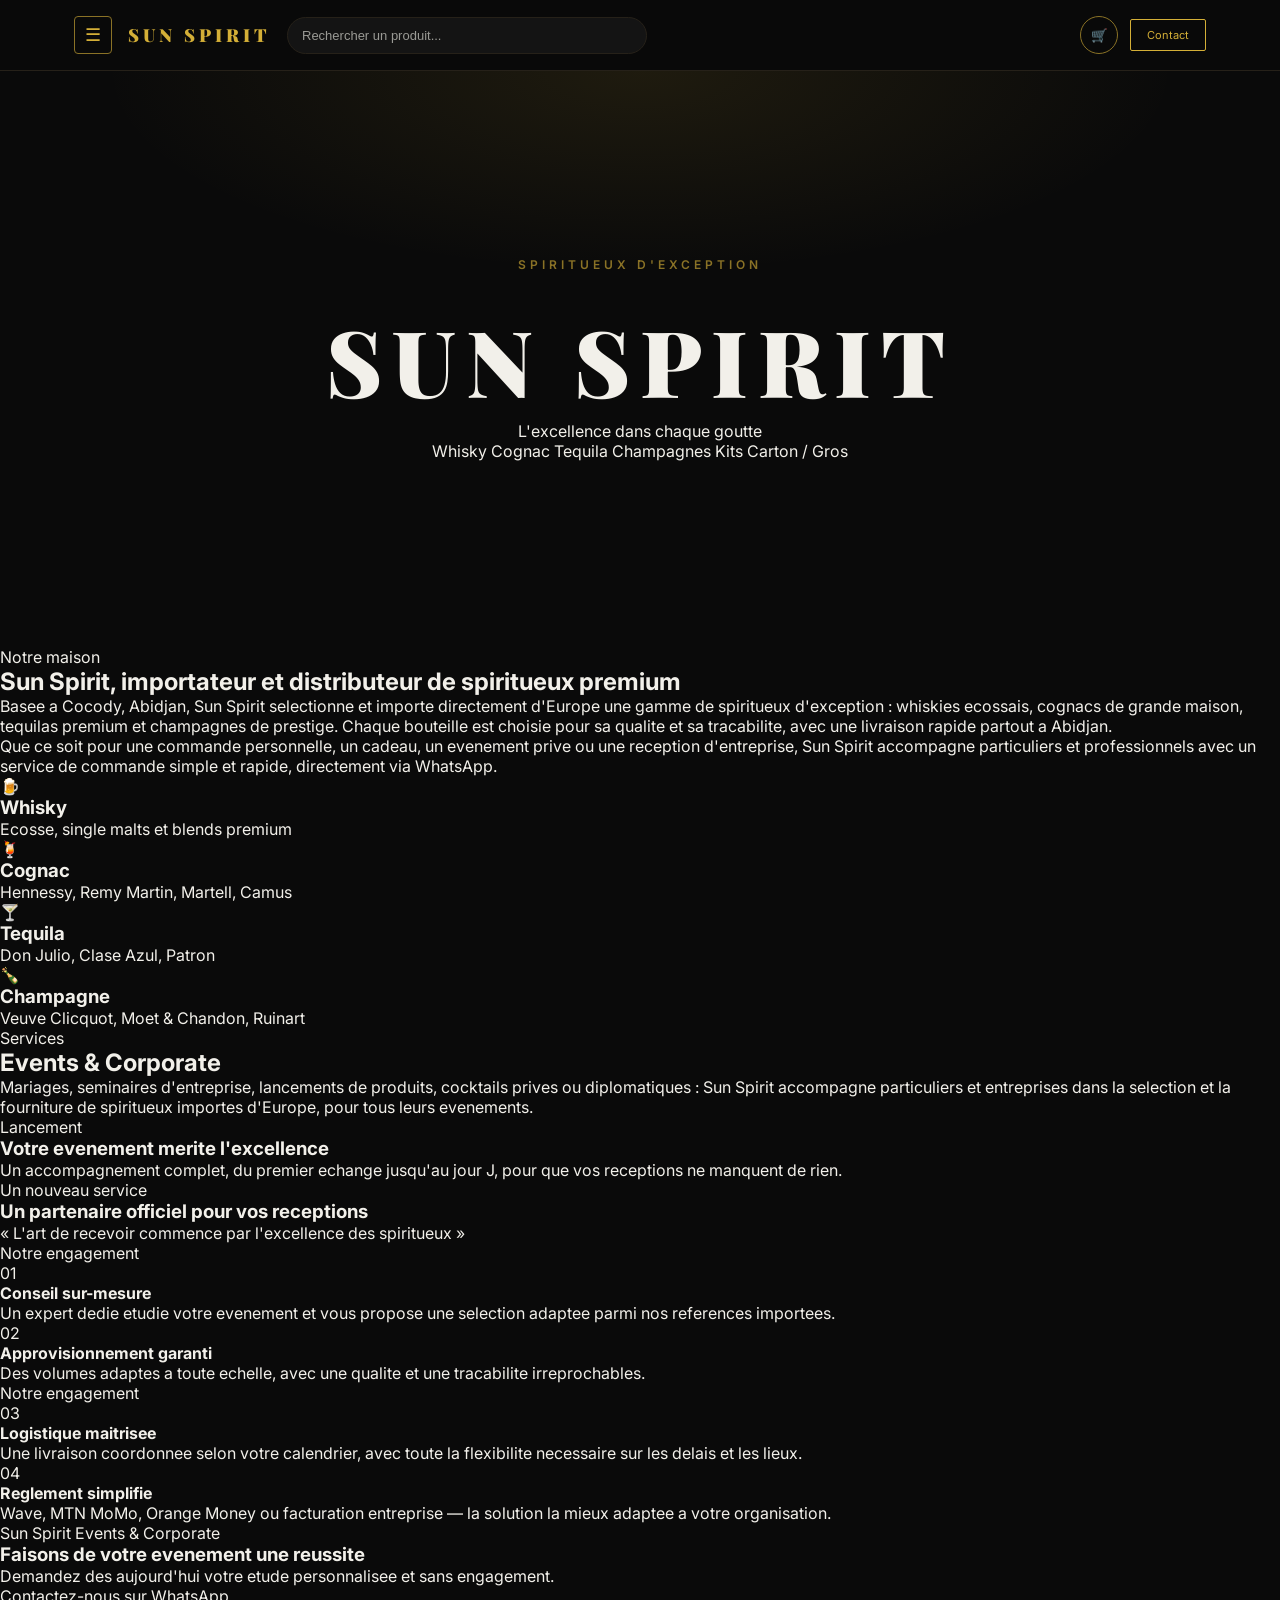
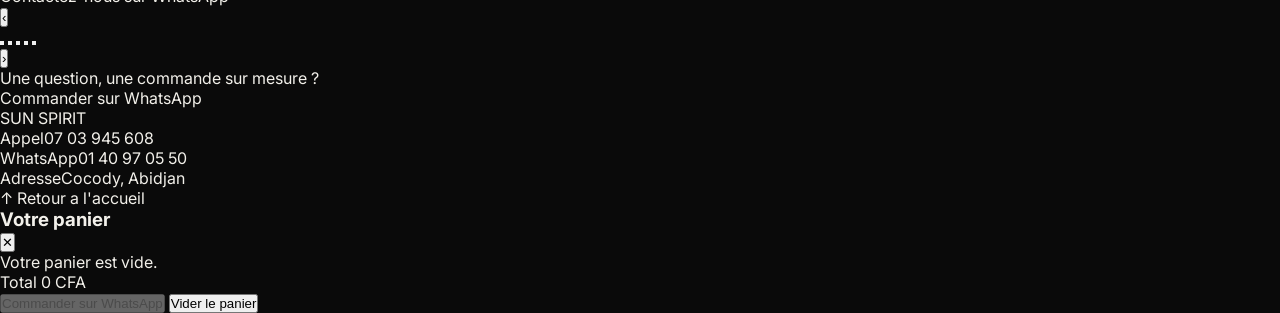
==== commit b125d6d4: "Create index.html" ====
--- a/index.html
+++ b/index.html
@@ -66,7 +66,7 @@
   <div class="cat-eyebrow">Notre maison</div>
   <h2>Sun Spirit, importateur et distributeur de spiritueux premium</h2>
   <p>
-    Basée a Cocody, Abidjan, Sun Spirit selectionne et importe directement d'Europe une gamme de
+    Basee a Cocody, Abidjan, Sun Spirit selectionne et importe directement d'Europe une gamme de
     spiritueux d'exception : whiskies ecossais, cognacs de grande maison, tequilas premium et
     champagnes de prestige. Chaque bouteille est choisie pour sa qualite et sa tracabilite, avec
     une livraison rapide partout a Abidjan.
@@ -179,6 +179,7 @@
     </div>
   </div>
 </section>
+
 <div class="cta-band">
   <p>Une question, une commande sur mesure ?</p>
   <a class="big-cta" href="https://wa.me/2250140970550" target="_blank" rel="noopener">Commander sur WhatsApp</a>
--- a/assets/style.css
+++ b/assets/style.css
@@ -0,0 +1,65 @@
+:root{
+  --black: #0a0a0a; --panel: #141414; --panel-alt: #181818; --line: #262119;
+  --gold: #D4AF37; --gold-soft: #8a7226; --white: #F2F0EA; --grey: #9a9a95;
+}
+*{box-sizing:border-box; margin:0; padding:0;}
+html{scroll-behavior:smooth;}
+body{ background:var(--black); color:var(--white); font-family:'Inter', sans-serif; -webkit-font-smoothing:antialiased; }
+a{color:inherit; text-decoration:none;}
+::selection{ background: var(--gold); color:#0a0a0a; }
+
+/* ---------- HEADER / NAV ---------- */
+header{ position:sticky; top:0; z-index:60; background:rgba(10,10,10,0.94); backdrop-filter: blur(8px); border-bottom:1px solid var(--line); }
+.nav-inner{ max-width:1180px; margin:0 auto; display:flex; align-items:center; gap:16px; padding:16px 24px; }
+.hamburger-btn{ background:none; border:1px solid var(--gold-soft); color:var(--gold); width:38px; height:38px; border-radius:4px; display:flex; align-items:center; justify-content:center; cursor:pointer; flex-shrink:0; font-size:18px; }
+.hamburger-btn:hover{ border-color:var(--gold); }
+.brand{ font-family:'Playfair Display', serif; font-weight:900; letter-spacing:4px; font-size:18px; color:var(--gold); flex-shrink:0; }
+.brand a{ display:block; }
+
+.search-form{ flex:1; max-width:360px; position:relative; }
+.search-input{ width:100%; background:var(--panel); border:1px solid var(--line); color:var(--white); font-size:13px; padding:10px 14px; border-radius:20px; }
+.search-input::placeholder{ color:var(--grey); }
+.search-input:focus{ outline:none; border-color:var(--gold-soft); }
+.search-results{ position:absolute; top:calc(100% + 8px); left:0; right:0; background:var(--panel); border:1px solid var(--line); border-radius:8px; max-height:320px; overflow-y:auto; display:none; z-index:70; box-shadow:0 20px 50px rgba(0,0,0,0.5); }
+.search-results.open{ display:block; }
+.search-result-item{ display:flex; align-items:center; gap:12px; padding:10px 14px; border-bottom:1px solid #1c1810; cursor:pointer; }
+.search-result-item:last-child{ border-bottom:none; }
+.search-result-item:hover{ background:#1a1710; }
+.search-result-item img{ width:34px; height:44px; object-fit:cover; border-radius:2px; flex-shrink:0; }
+.search-result-name{ font-size:13px; color:var(--white); }
+.search-result-cat{ font-size:10px; color:var(--gold-soft); text-transform:uppercase; letter-spacing:1px; }
+.search-empty{ padding:14px; font-size:12.5px; color:var(--grey); font-style:italic; }
+
+.header-right{ display:flex; align-items:center; gap:12px; flex-shrink:0; margin-left:auto; }
+.cart-btn{ position:relative; border:1px solid var(--gold-soft); color:var(--gold); width:38px; height:38px; border-radius:50%; display:flex; align-items:center; justify-content:center; cursor:pointer; background:none; flex-shrink:0; }
+.cart-btn:hover{ border-color:var(--gold); }
+.cart-badge{ position:absolute; top:-6px; right:-6px; background:var(--gold); color:var(--black); font-size:10px; font-weight:800; min-width:17px; height:17px; border-radius:9px; display:flex; align-items:center; justify-content:center; padding:0 4px; }
+.cart-badge.hidden{ display:none; }
+.nav-cta{ border:1px solid var(--gold); color:var(--gold) !important; padding:8px 16px; border-radius:2px; font-size:11px; white-space:nowrap; }
+.nav-cta:hover{ background:var(--gold); color:var(--black) !important; }
+
+@media (max-width:860px){
+  .search-form{ display:none; }
+  .header-right{ gap:8px; }
+}
+
+/* ---------- MEGA MENU (hamburger) ---------- */
+.mega-overlay{ position:fixed; inset:0; background:rgba(0,0,0,0.6); z-index:80; opacity:0; pointer-events:none; transition:opacity .25s ease; }
+.mega-overlay.open{ opacity:1; pointer-events:auto; }
+.mega-menu{ position:fixed; top:0; left:0; height:100%; width:min(340px, 88vw); background:var(--panel); border-right:1px solid var(--line); z-index:81; transform:translateX(-100%); transition:transform .3s ease; display:flex; flex-direction:column; }
+.mega-menu.open{ transform:translateX(0); }
+.mega-header{ display:flex; align-items:center; justify-content:space-between; padding:22px; border-bottom:1px solid var(--line); }
+.mega-header .brand{ font-size:17px; }
+.mega-close{ background:none; border:none; color:var(--grey); font-size:22px; cursor:pointer; }
+.mega-close:hover{ color:var(--gold); }
+.mega-section-title{ font-size:11px; letter-spacing:3px; text-transform:uppercase; color:var(--gold-soft); font-weight:700; padding:20px 22px 8px; }
+.mega-links{ list-style:none; }
+.mega-links li a{ display:flex; align-items:center; justify-content:space-between; padding:14px 22px; font-size:15px; color:var(--white); border-bottom:1px solid #1c1810; transition:background .15s ease, color .15s ease; }
+.mega-links li a:hover{ background:#1a1710; color:var(--gold); }
+.mega-links li a .arrow{ color:var(--gold-soft); font-size:13px; }
+
+/* ---------- HERO ---------- */
+.hero{ min-height:64vh; display:flex; flex-direction:column; align-items:center; justify-content:center; text-align:center; padding:70px 24px; position:relative; overflow:hidden; }
+.hero::before{ content:""; position:absolute; inset:0; background: radial-gradient(ellipse 60% 50% at 50% 0%, rgba(212,175,55,0.10), transparent 70%); pointer-events:none; }
+.eyebrow{ font-size:12px; letter-spacing:4px; color:var(--gold-soft); text-transform:uppercase; margin-bottom:26px; font-weight:600; }
+.hero h1{ font-family:'Playfair Display', serif; font-weight:900; letter-spacing:10px; font-size:clamp(42px, 9vw, 92px); color:var(--g
